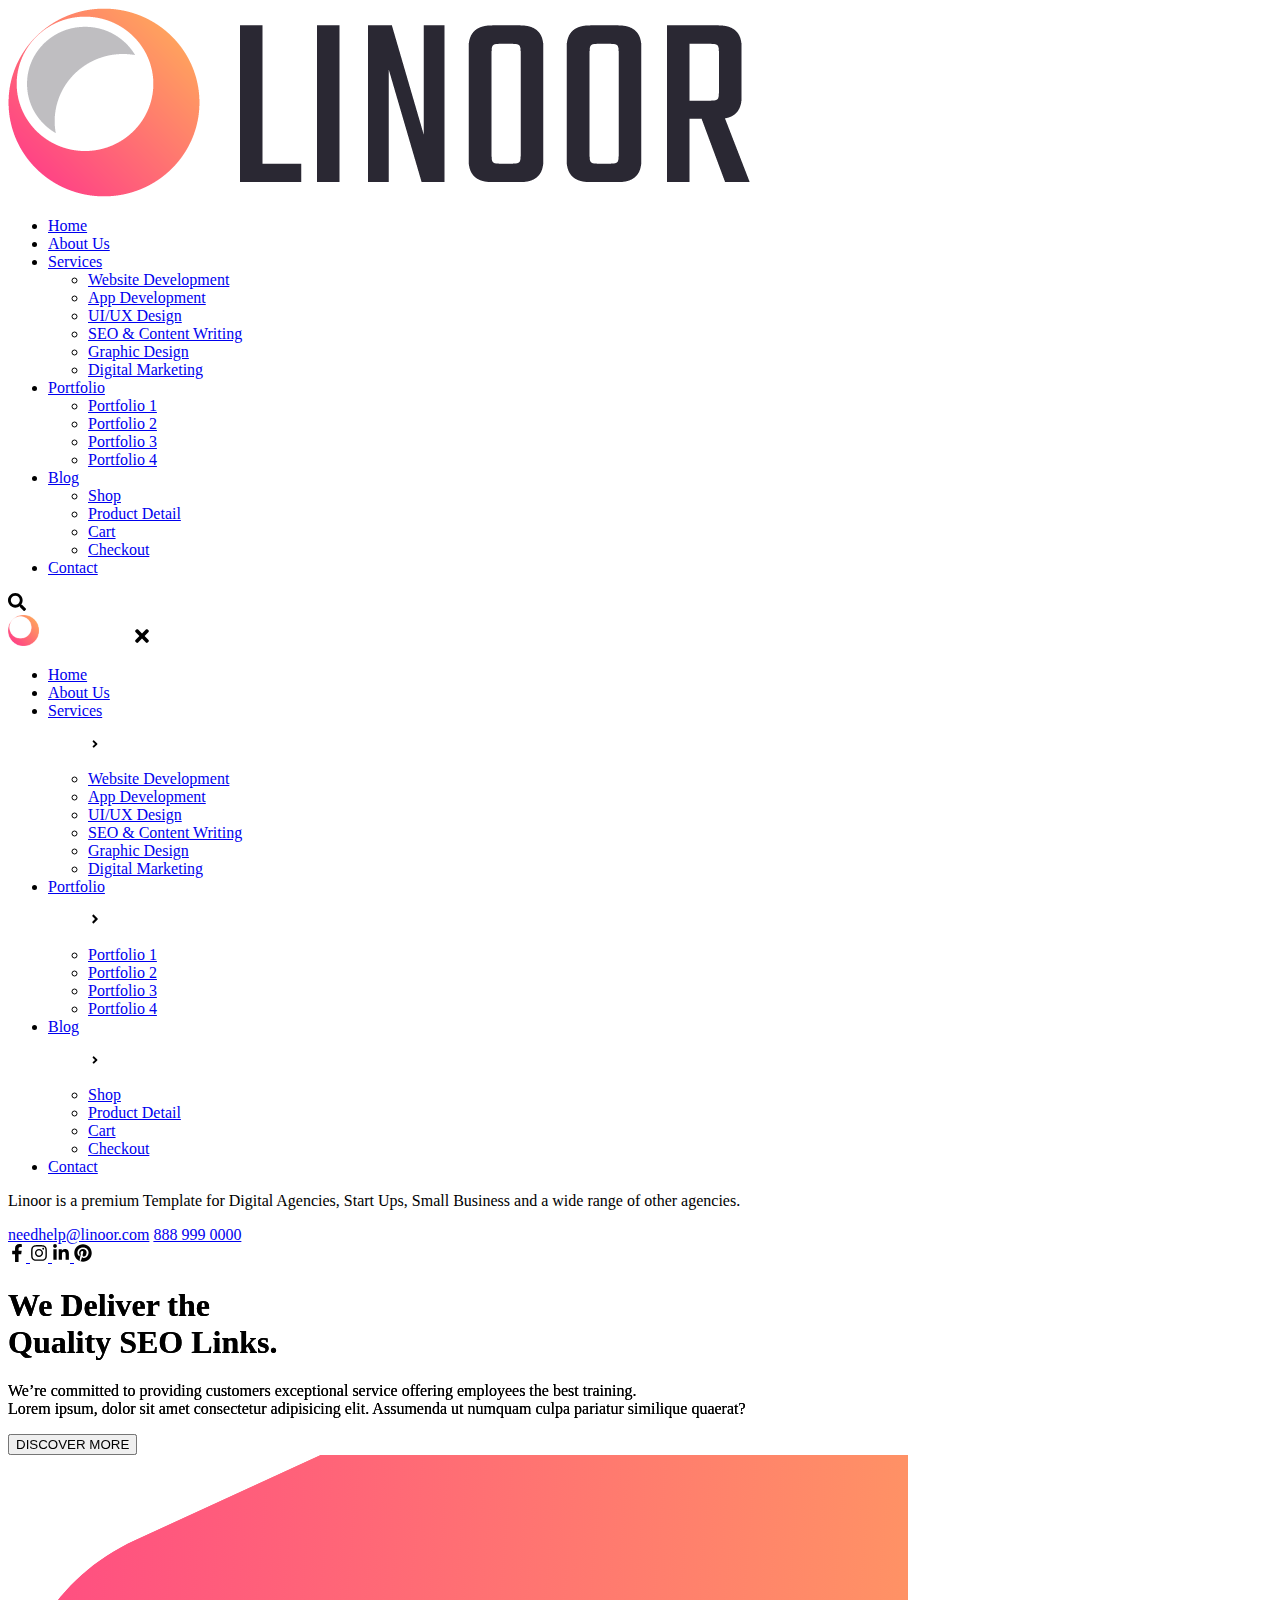
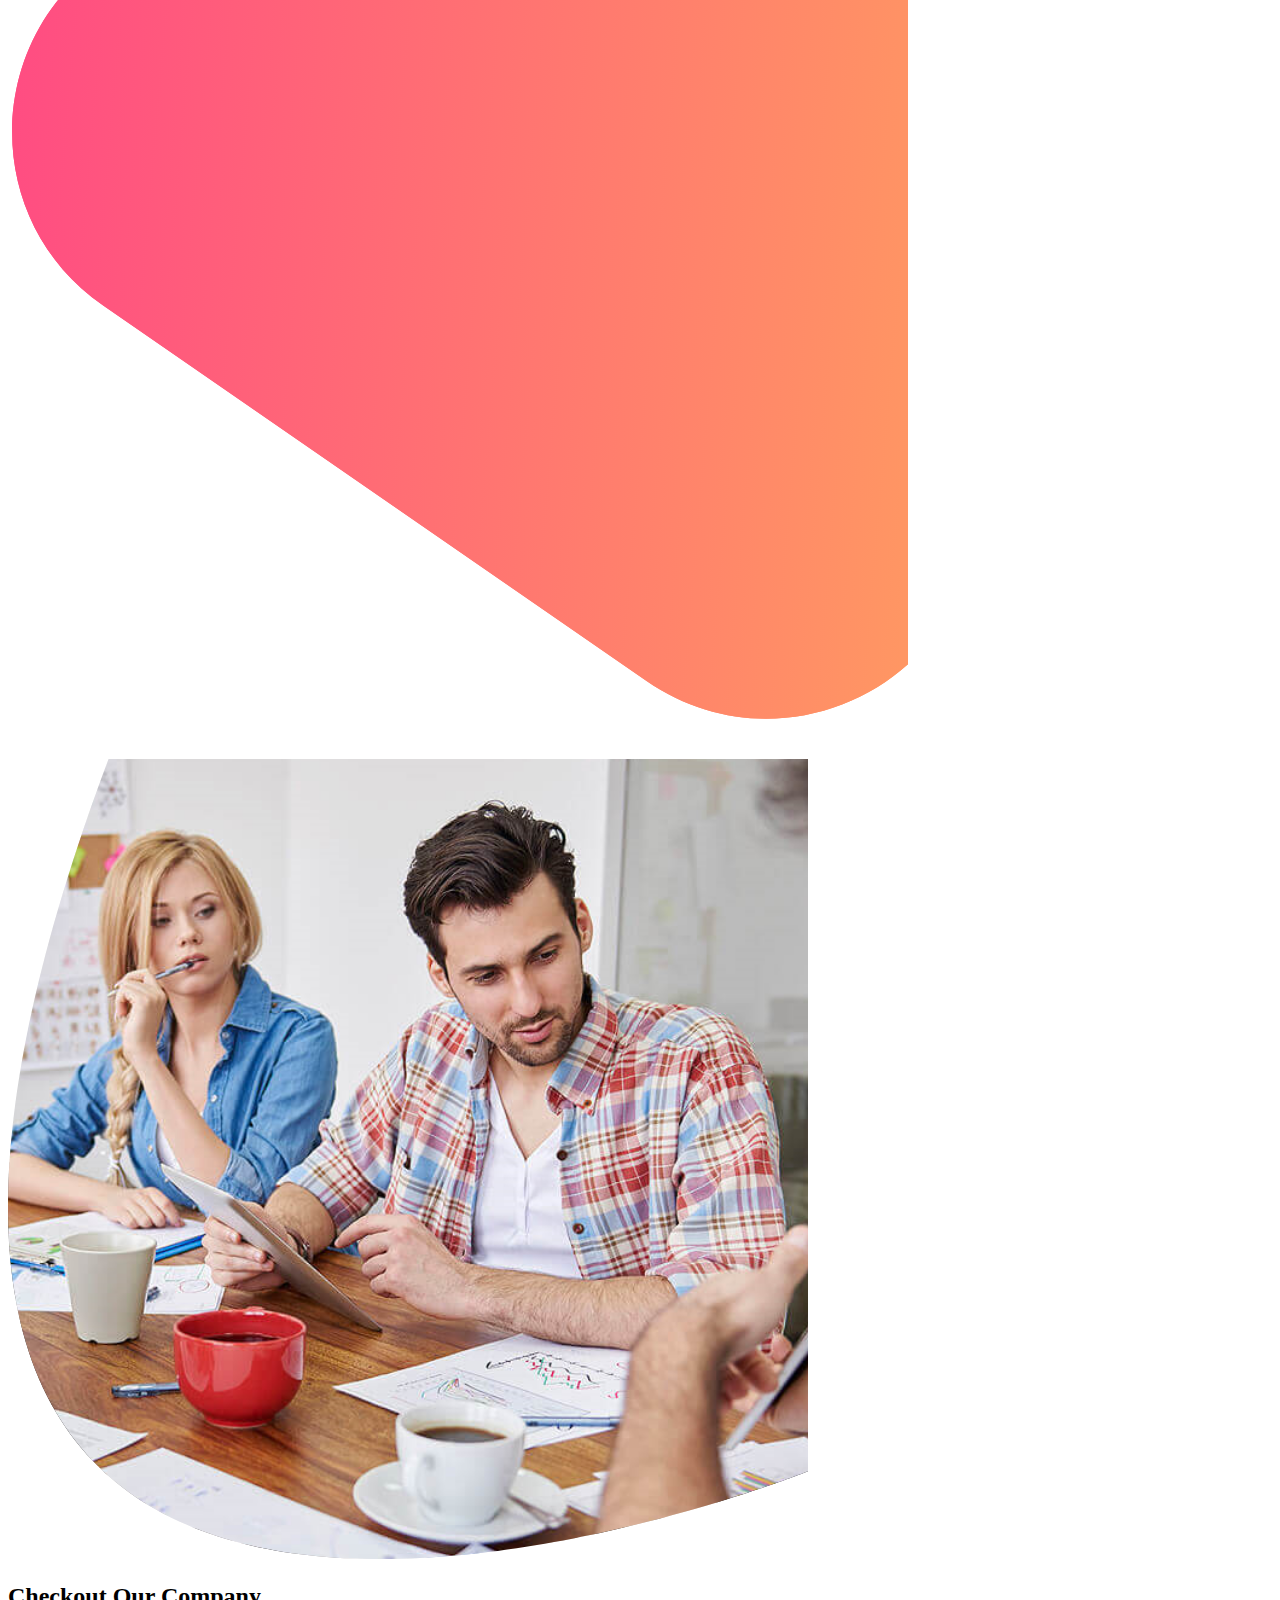
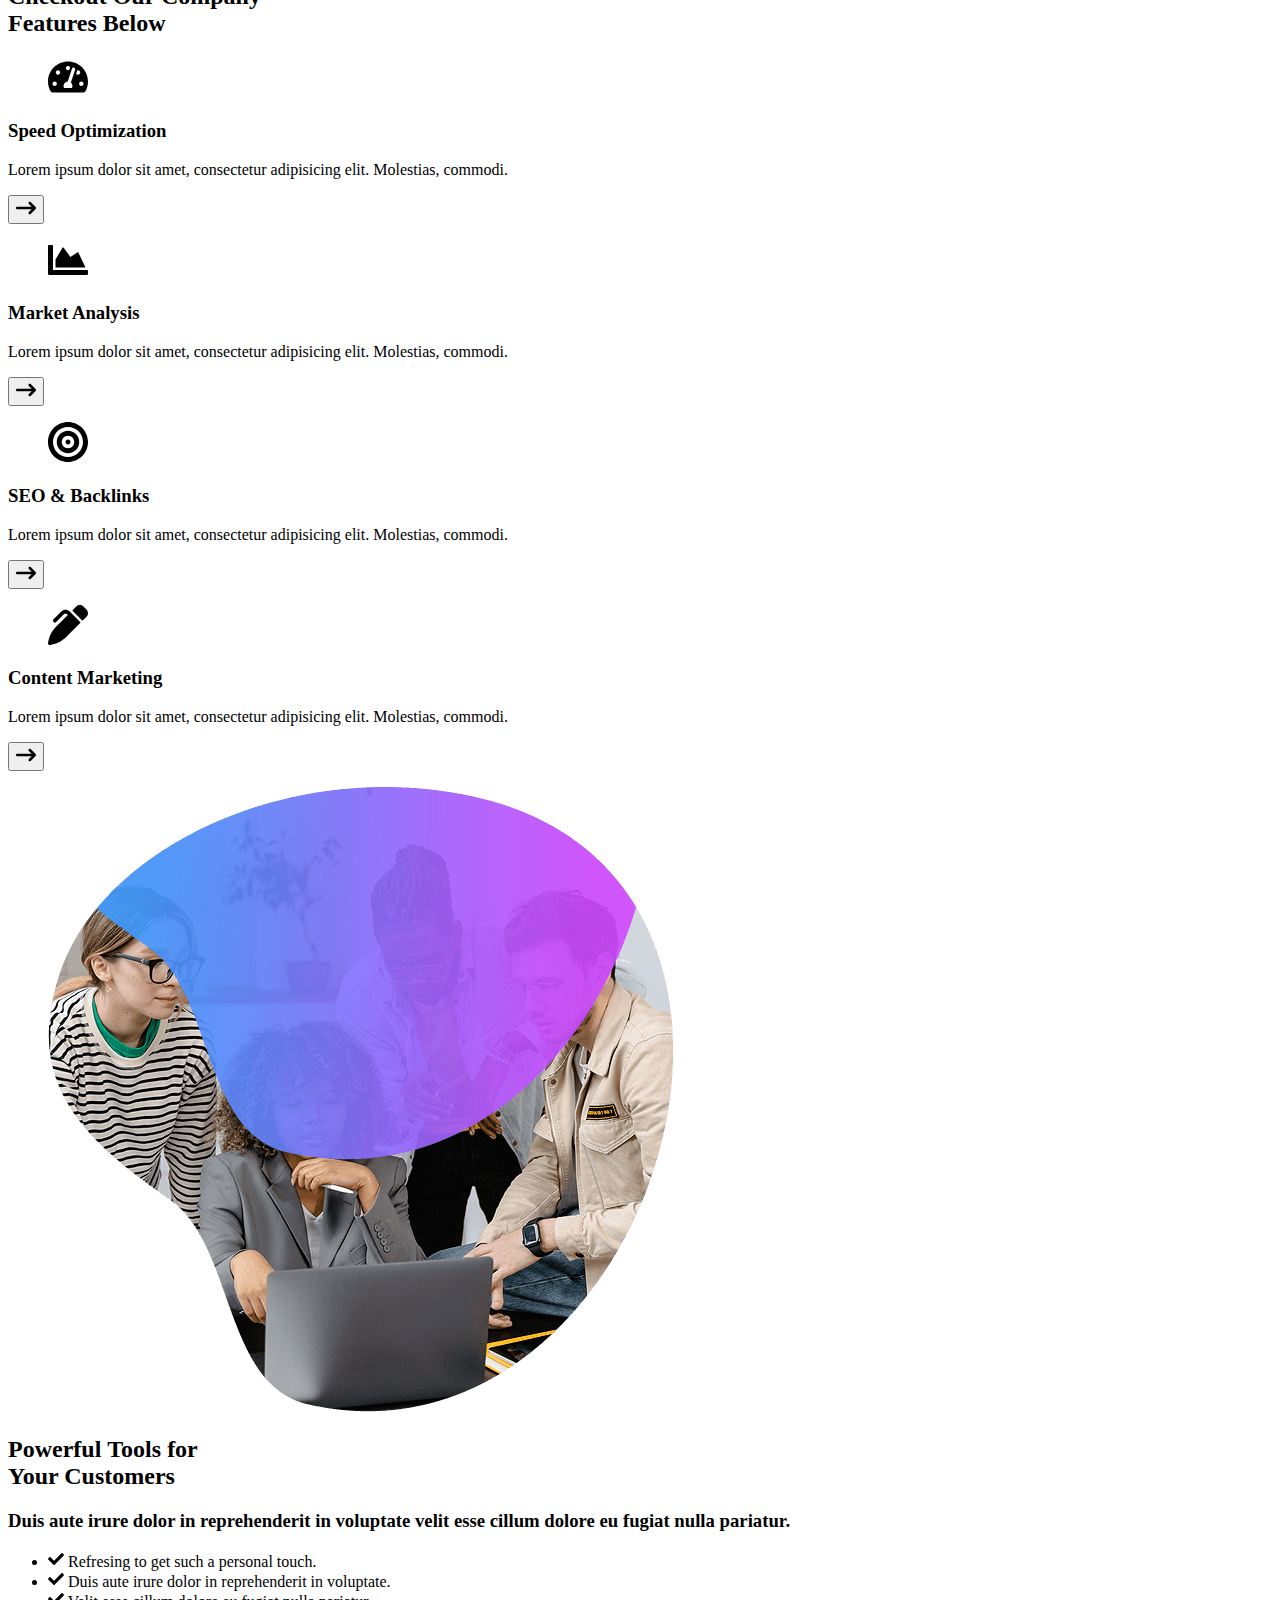
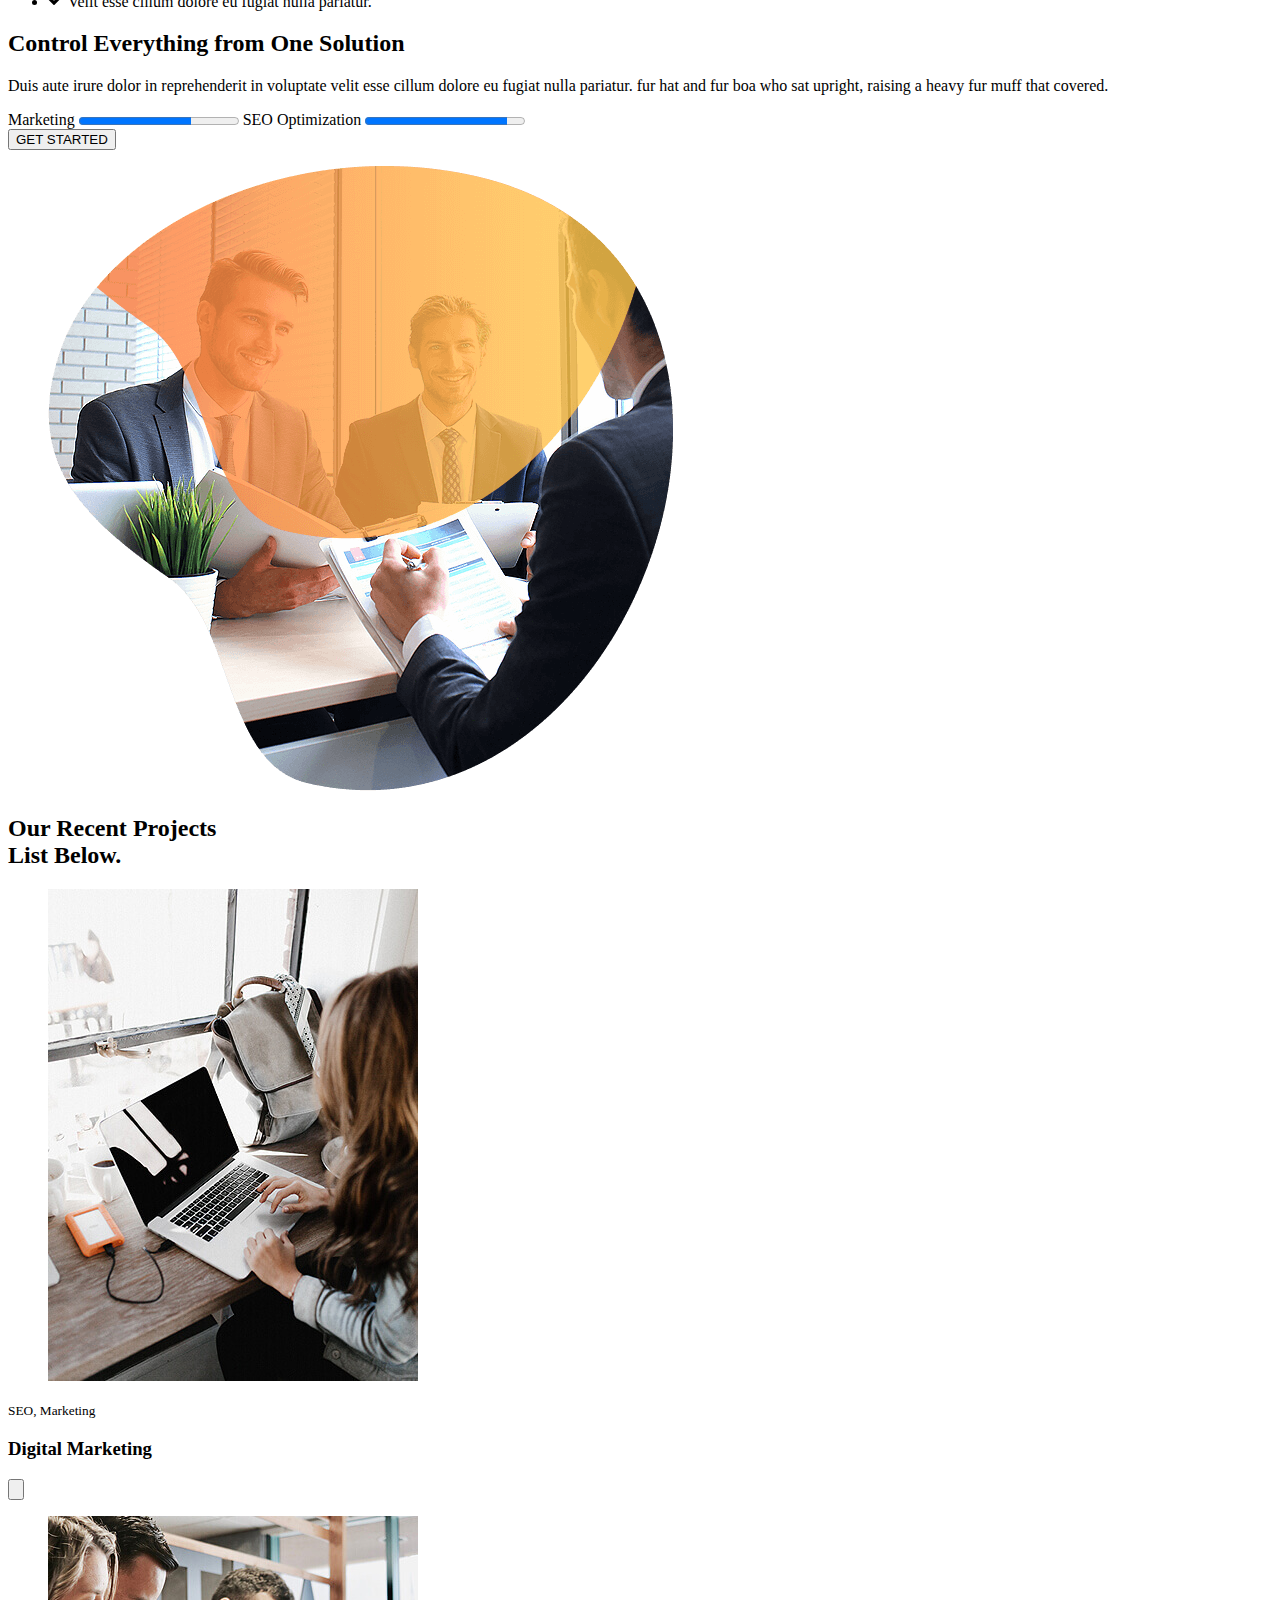
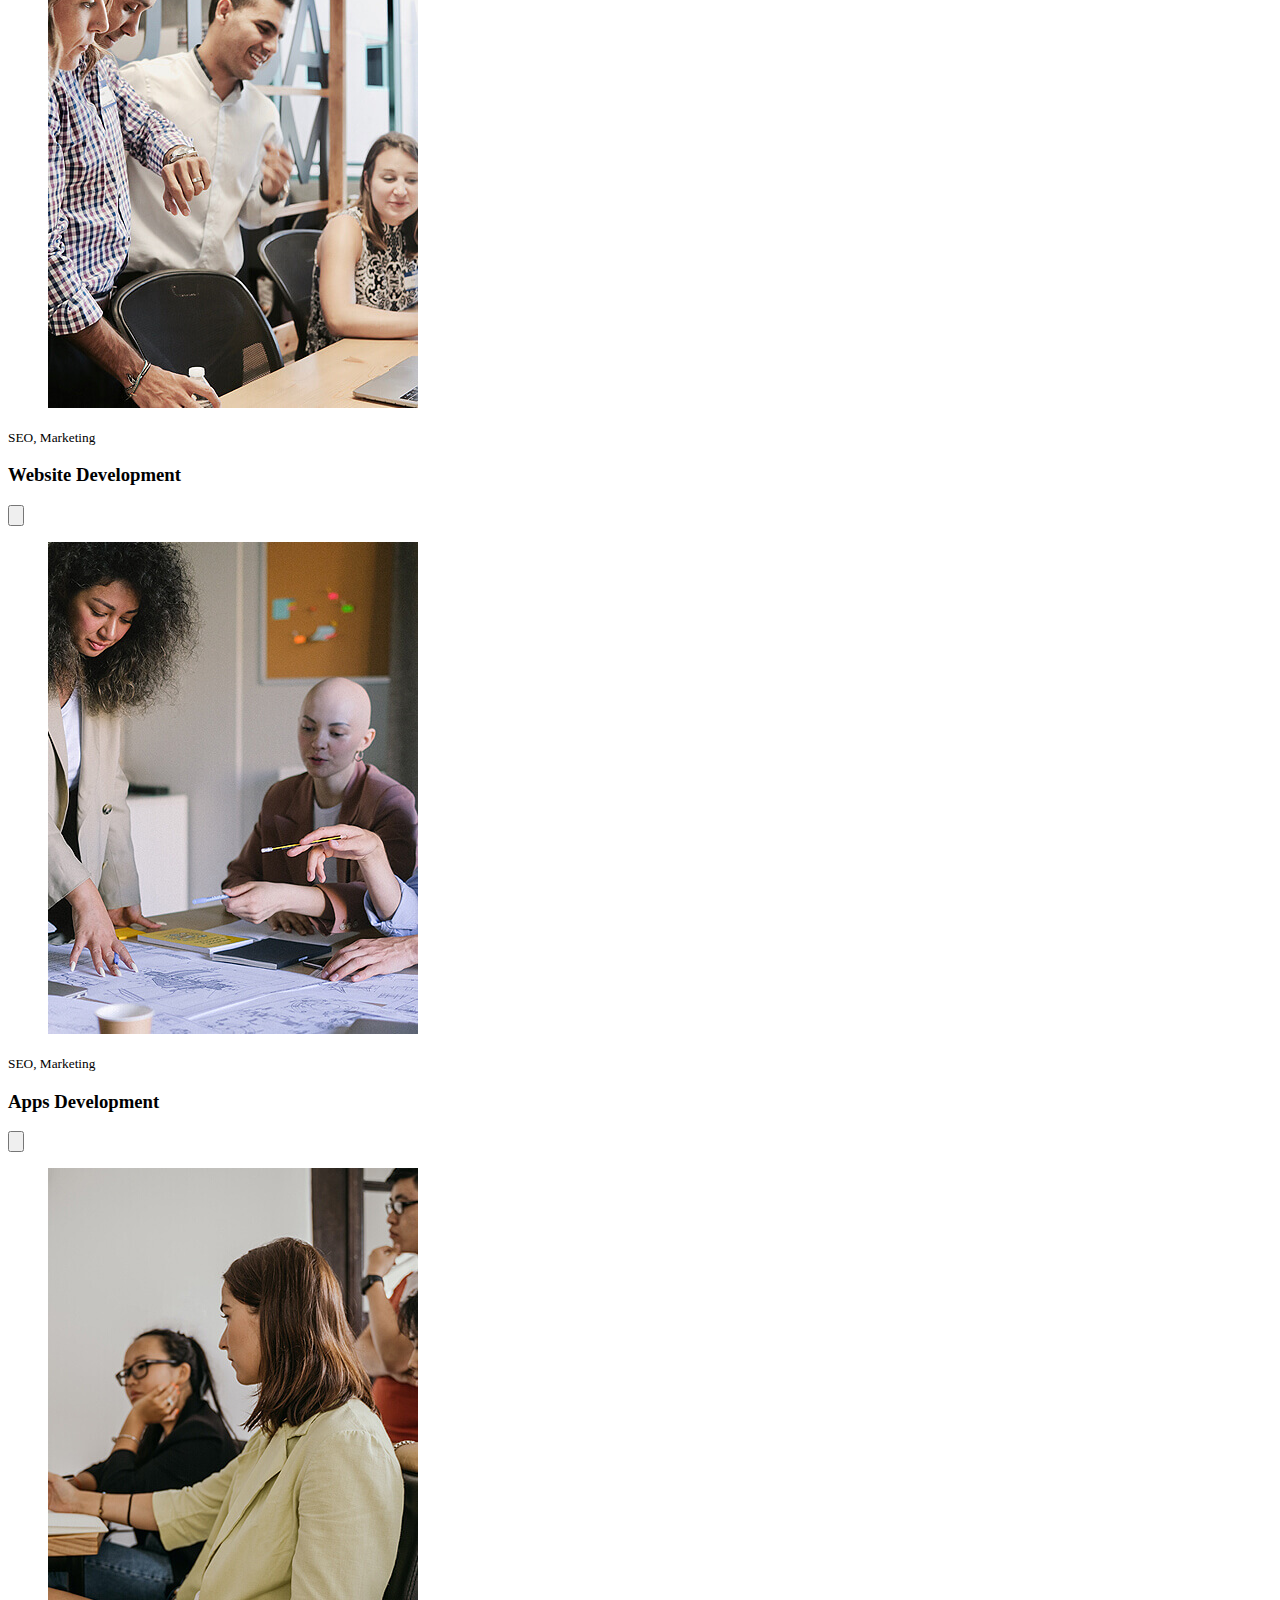
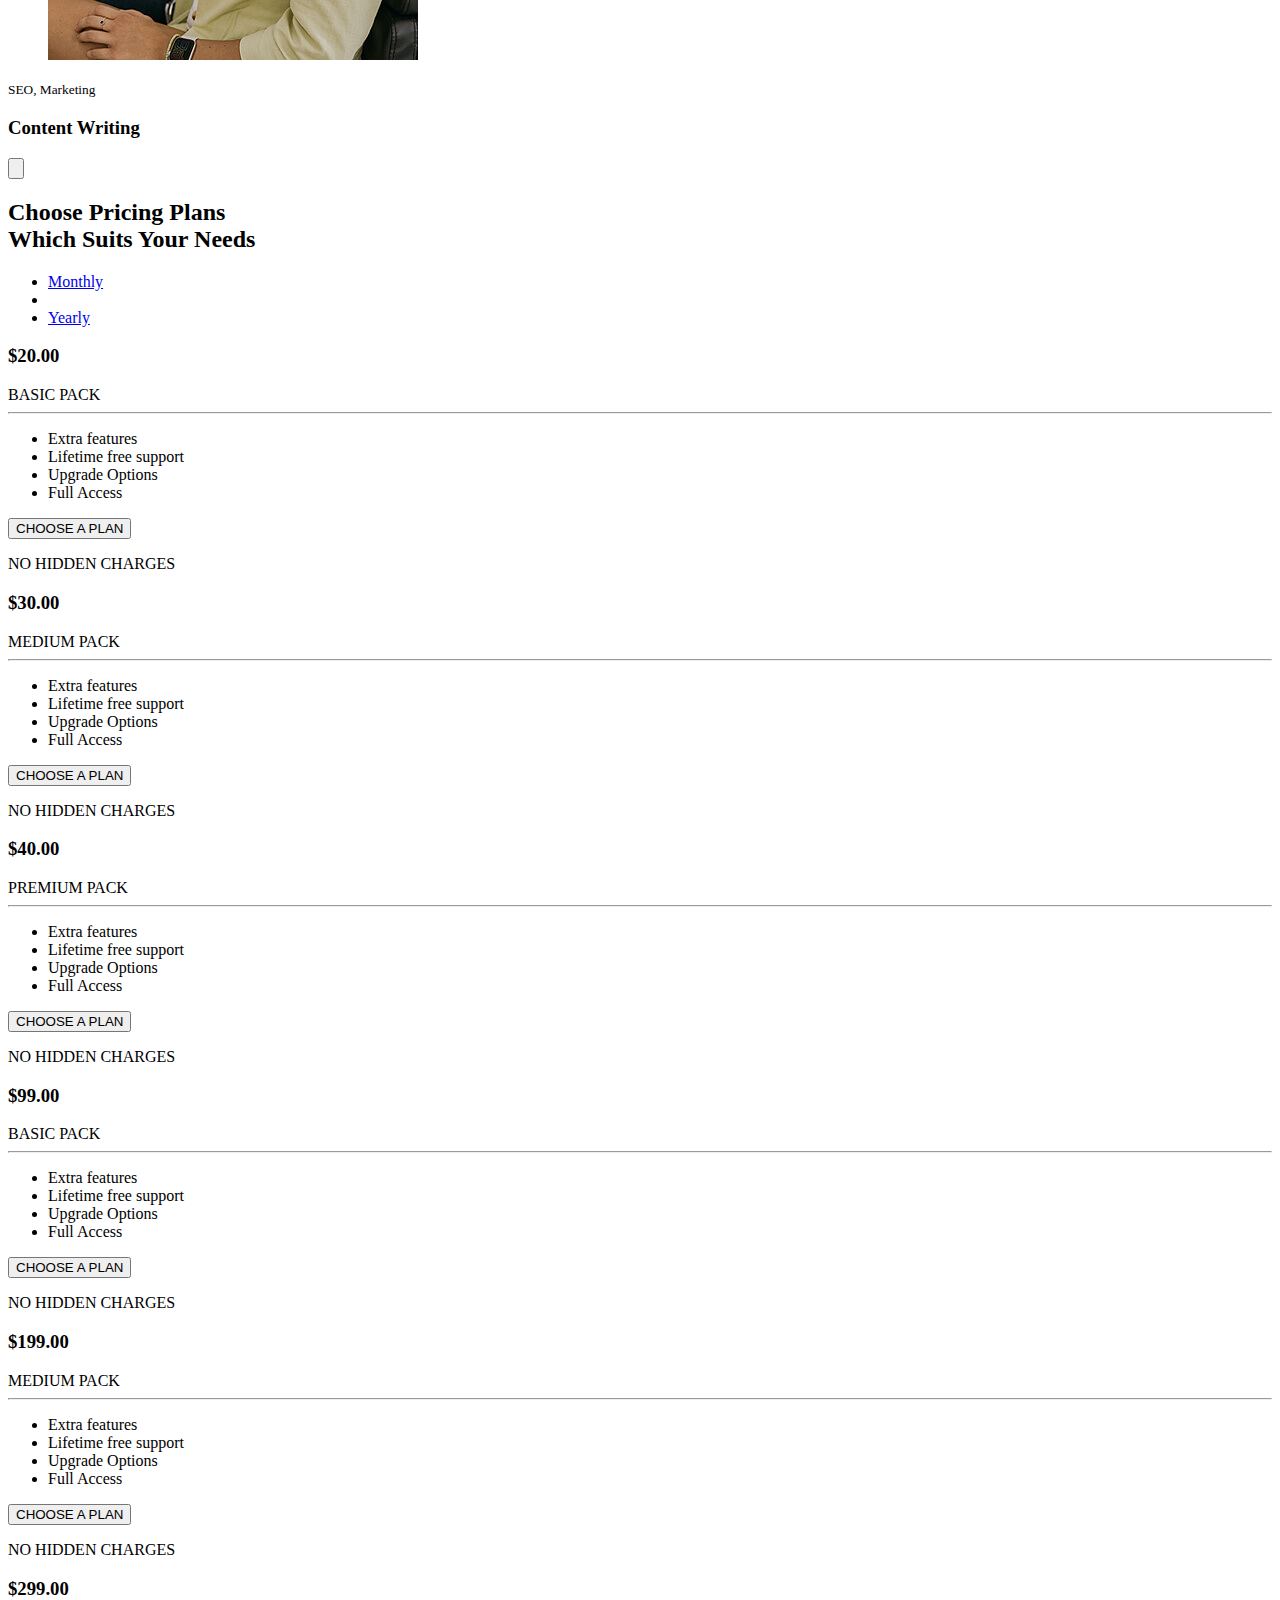
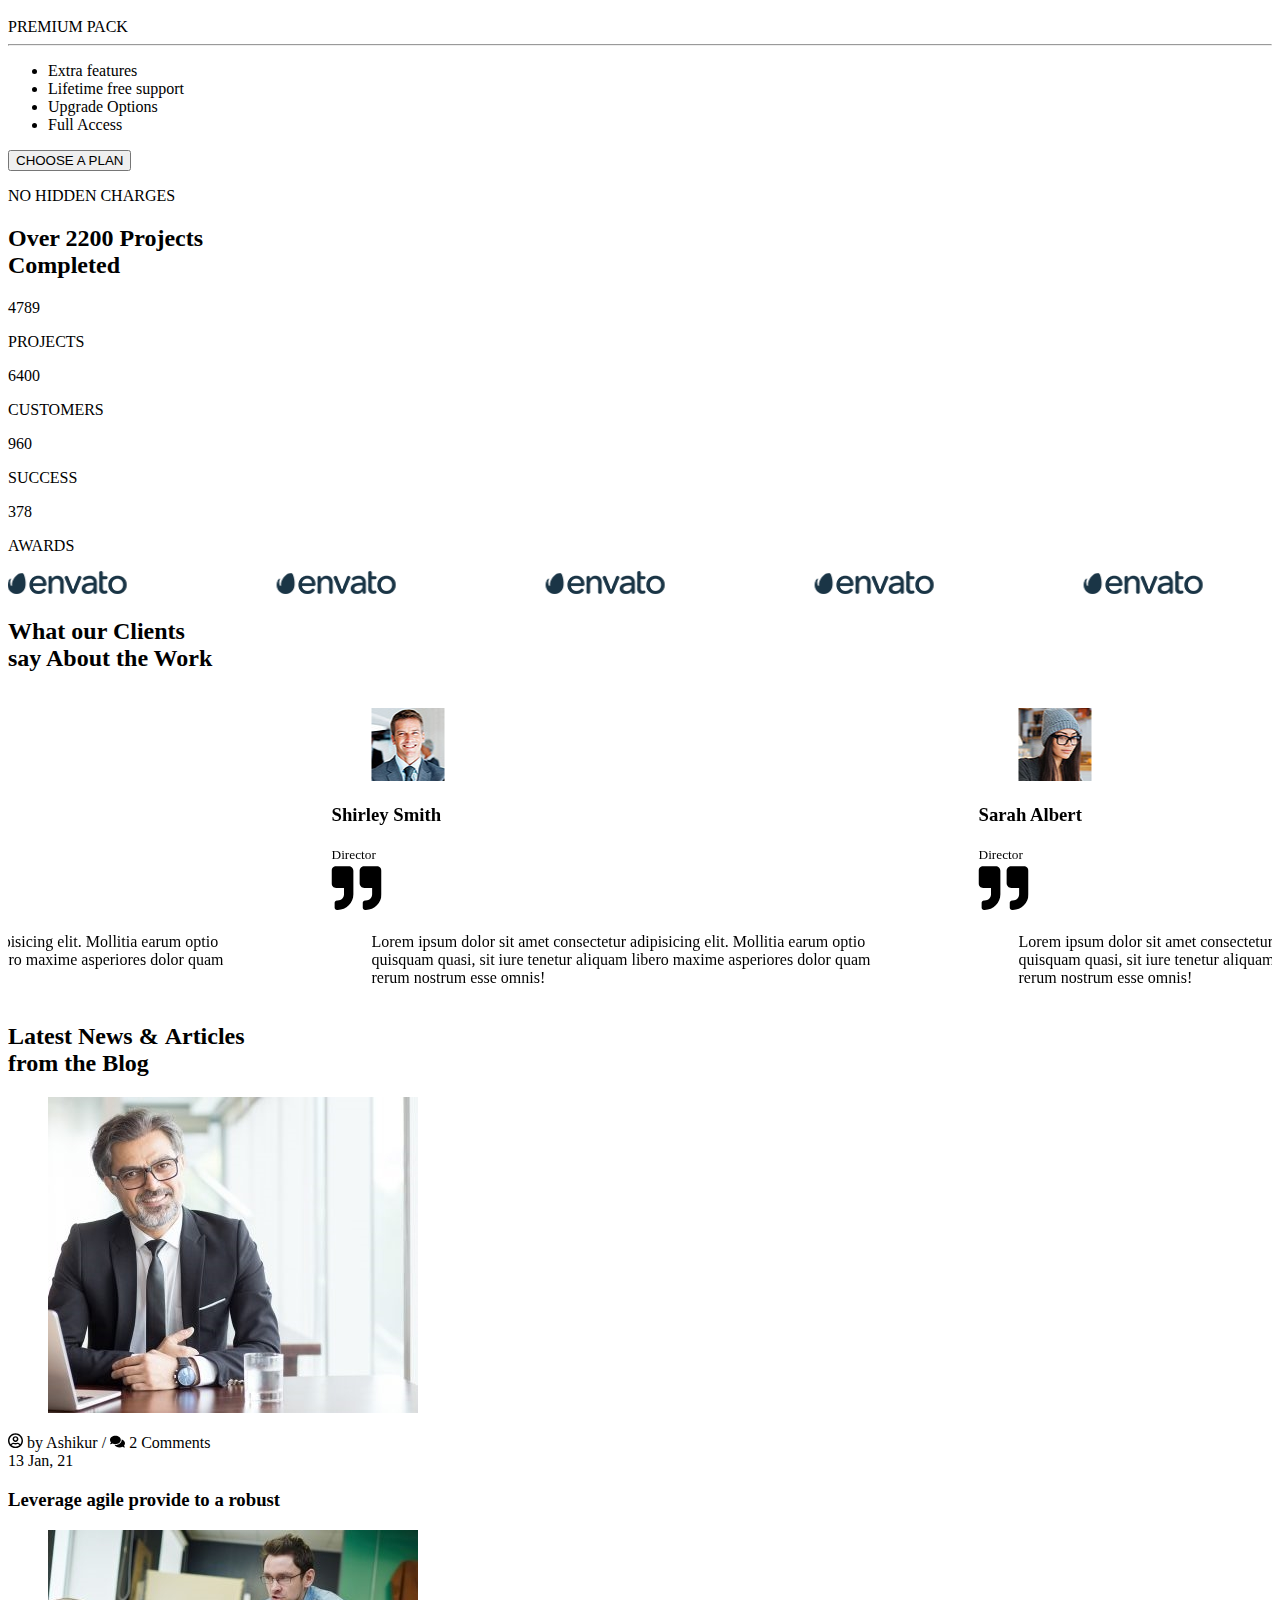
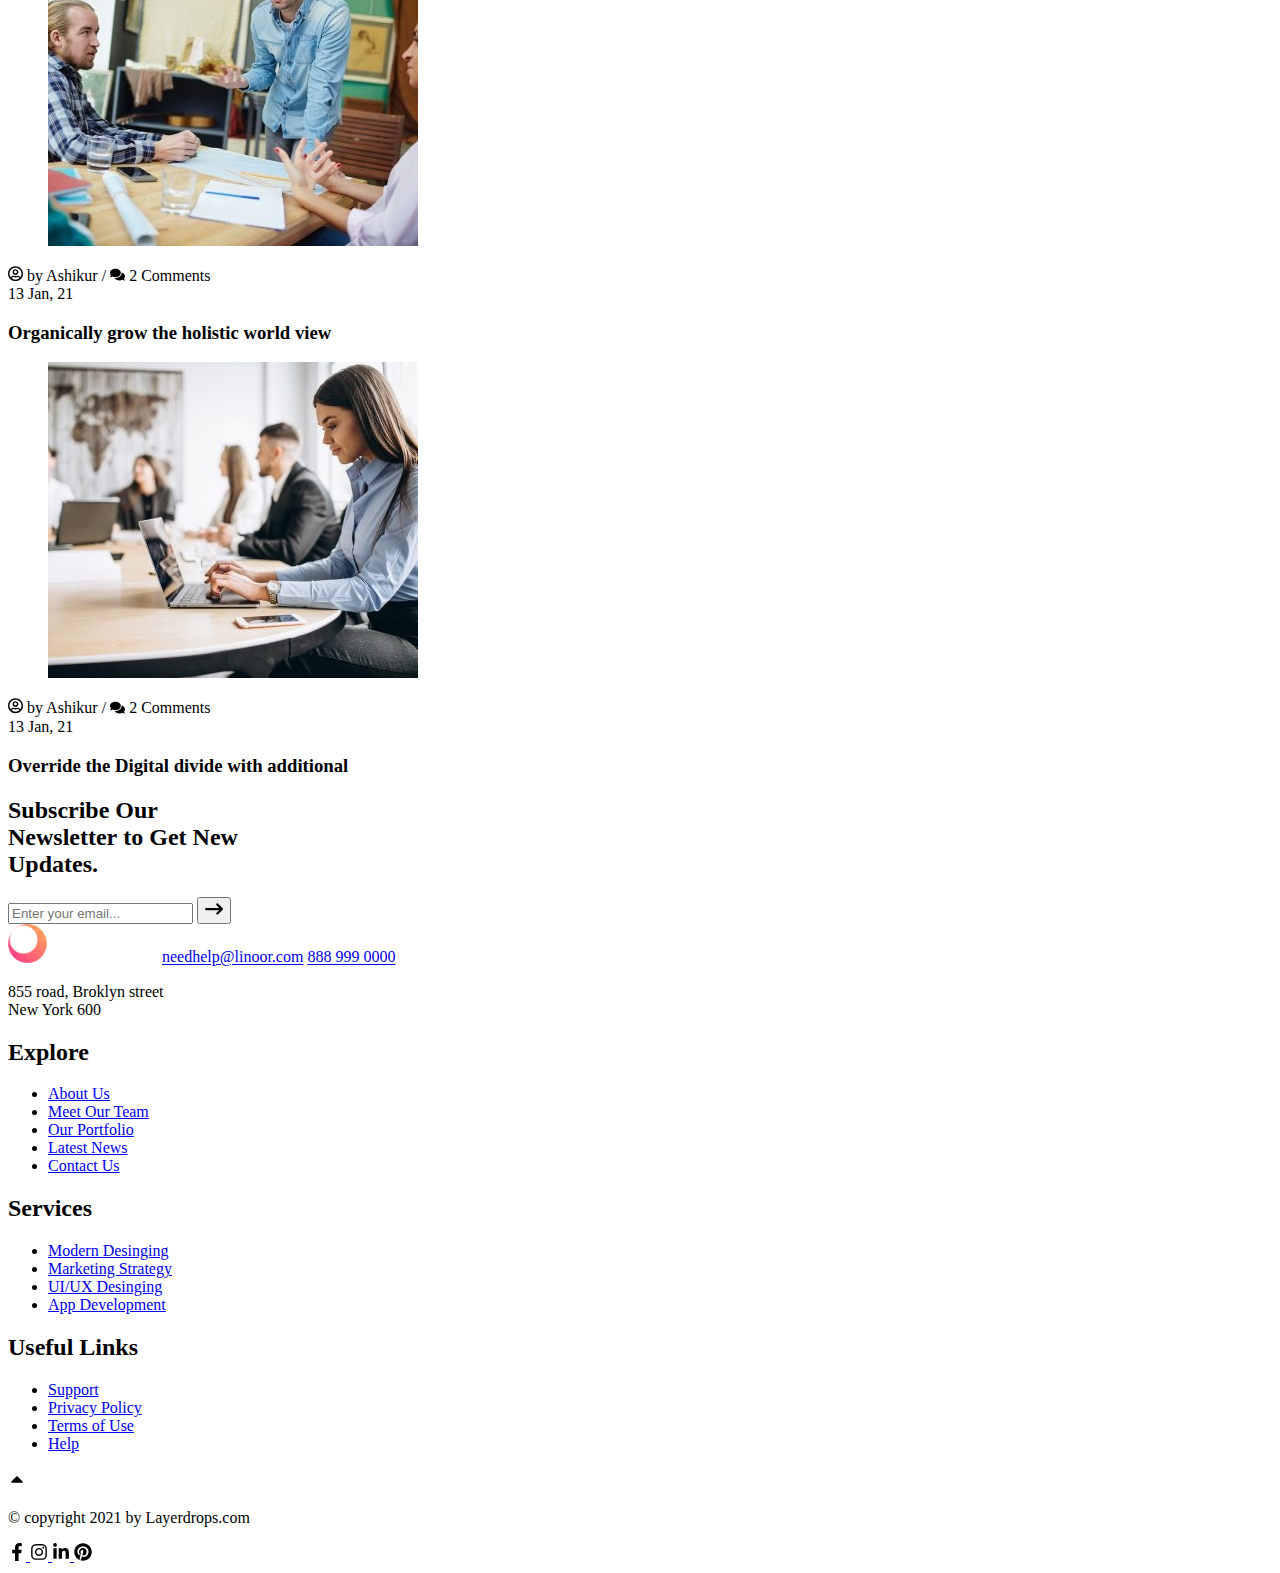
==== index.html @ 3e6dbf3d "Initial Commit" ====
<!DOCTYPE html>
<html lang="en">

<head>
    <meta charset="UTF-8">
    <meta http-equiv="X-UA-Compatible" content="IE=edge">
    <meta name="viewport" content="width=device-width, initial-scale=1.0">

    <link rel="shortcut icon" href="images/favicon.png" type="image/x-icon">
    <link rel="preconnect" href="https://fonts.googleapis.com">
    <link rel="preconnect" href="https://fonts.gstatic.com" crossorigin>
    <link href="https://fonts.googleapis.com/css2?family=Rubik:wght@300;400;600;800&family=Teko:wght@300&display=swap"
        rel="stylesheet">

    <link rel="stylesheet" href="sass/swiper-bundle.min.css">
    <link rel="stylesheet" href="css/main.min.css">

    <script defer src="js/swiper-bundle.min.js"></script>
    <script defer src="js/main.js"></script>

    <title>Linoor</title>
</head>

<body>

    <header>
        <div class="container-fluid">
            <div class="header-wrapper">

                <div class="navigation">
                    <a href="index.html" class="nav-brand">
                        <img src="images/logo-dark.png" alt="Linoor Logo">
                    </a>

                    <nav aria-labelledby="Primary Navigation">
                        <ul class="nav-list">
                            <li class="nav-item"><a href="#" class="nav-link">Home</a></li>
                            <li class="nav-item"><a href="#" class="nav-link">About Us</a></li>
                            <li class="nav-item">
                                <a href="#" class="nav-link">Services</a>
                                <ul class="dropdown-menu">
                                    <li class="dropdown-item"><a href="#" class="dropdown-link">Website Development</a>
                                    </li>
                                    <li class="dropdown-item"><a href="#" class="dropdown-link">App Development</a></li>
                                    <li class="dropdown-item"><a href="#" class="dropdown-link">UI/UX Design</a></li>
                                    <li class="dropdown-item"><a href="#" class="dropdown-link">SEO & Content
                                            Writing</a>
                                    </li>
                                    <li class="dropdown-item"><a href="#" class="dropdown-link">Graphic Design</a></li>
                                    <li class="dropdown-item"><a href="#" class="dropdown-link">Digital Marketing</a>
                                    </li>
                                </ul>
                            </li>
                            <li class="nav-item">
                                <a href="#" class="nav-link">Portfolio</a>
                                <ul class="dropdown-menu">
                                    <li class="dropdown-item"><a href="#" class="dropdown-link">Portfolio 1</a></li>
                                    <li class="dropdown-item"><a href="#" class="dropdown-link">Portfolio 2</a></li>
                                    <li class="dropdown-item"><a href="#" class="dropdown-link">Portfolio 3</a></li>
                                    <li class="dropdown-item"><a href="#" class="dropdown-link">Portfolio 4</a></li>
                                </ul>
                            </li>
                            <li class="nav-item">
                                <a href="#" class="nav-link">Blog</a>
                                <ul class="dropdown-menu">
                                    <li class="dropdown-item"><a href="#" class="dropdown-link">Shop</a></li>
                                    <li class="dropdown-item"><a href="#" class="dropdown-link">Product Detail</a></li>
                                    <li class="dropdown-item"><a href="#" class="dropdown-link">Cart</a></li>
                                    <li class="dropdown-item"><a href="#" class="dropdown-link">Checkout</a></li>
                                </ul>
                            </li>
                            <li class="nav-item"><a href="#" class="nav-link">Contact</a></li>
                        </ul>
                    </nav>
                </div>

                <div class="menu">

                    <a href="#" class="search">
                        <svg xmlns="http://www.w3.org/2000/svg" width="18" height="18" viewBox="0 0 512 512">
                            <path
                                d="M505 442.7L405.3 343c-4.5-4.5-10.6-7-17-7H372c27.6-35.3 44-79.7 44-128C416 93.1 322.9 0 208 0S0 93.1 0 208s93.1 208 208 208c48.3 0 92.7-16.4 128-44v16.3c0 6.4 2.5 12.5 7 17l99.7 99.7c9.4 9.4 24.6 9.4 33.9 0l28.3-28.3c9.4-9.4 9.4-24.6.1-34zM208 336c-70.7 0-128-57.2-128-128 0-70.7 57.2-128 128-128 70.7 0 128 57.2 128 128 0 70.7-57.2 128-128 128z" />
                        </svg>
                    </a>

                    <div class="hamburger-menu">
                        <div class="line"></div>
                        <div class="line"></div>
                        <div class="line"></div>
                    </div>
                </div>

                <div class="sidebar-overlay"></div>

                <div class="sidebar">
                    <div class="sidebar-wrapper">

                        <div class="d-flex">
                            <a href="index.html" class="nav-brand"><img src="images/logo-light.png" width="120"
                                    alt="Linoor logo light"></a>
                            <a href="#" class="btn-close">
                                <svg xmlns="http://www.w3.org/2000/svg" width="20" height="20" viewBox="0 0 352 512">
                                    <path
                                        d="M242.72 256l100.07-100.07c12.28-12.28 12.28-32.19 0-44.48l-22.24-22.24c-12.28-12.28-32.19-12.28-44.48 0L176 189.28 75.93 89.21c-12.28-12.28-32.19-12.28-44.48 0L9.21 111.45c-12.28 12.28-12.28 32.19 0 44.48L109.28 256 9.21 356.07c-12.28 12.28-12.28 32.19 0 44.48l22.24 22.24c12.28 12.28 32.2 12.28 44.48 0L176 322.72l100.07 100.07c12.28 12.28 32.2 12.28 44.48 0l22.24-22.24c12.28-12.28 12.28-32.19 0-44.48L242.72 256z" />
                                </svg>
                            </a>
                        </div>

                        <nav aria-labelledby="Secondary Navigation">

                            <ul class="nav-list">
                                <li class="sidebar-item"><a href="#" class="sidebar-link">Home</a></li>
                                <li class="sidebar-item"><a href="#" class="sidebar-link">About Us</a></li>
                                <li class="sidebar-item">
                                    <a href="#" class="sidebar-link">Services
                                        <figure>
                                            <svg xmlns="http://www.w3.org/2000/svg" width="14" height="12"
                                                viewBox="0 0 256 512">
                                                <path
                                                    d="M224.3 273l-136 136c-9.4 9.4-24.6 9.4-33.9 0l-22.6-22.6c-9.4-9.4-9.4-24.6 0-33.9l96.4-96.4-96.4-96.4c-9.4-9.4-9.4-24.6 0-33.9L54.3 103c9.4-9.4 24.6-9.4 33.9 0l136 136c9.5 9.4 9.5 24.6.1 34z" />
                                            </svg>
                                        </figure>
                                    </a>
                                    <ul class="dropdown-menu">
                                        <li class="dropdown-item"><a href="#" class="dropdown-link">Website
                                                Development</a></li>
                                        <li class="dropdown-item"><a href="#" class="dropdown-link">App Development</a>
                                        </li>
                                        <li class="dropdown-item"><a href="#" class="dropdown-link">UI/UX Design</a>
                                        </li>
                                        <li class="dropdown-item"><a href="#" class="dropdown-link">SEO & Content
                                                Writing</a></li>
                                        <li class="dropdown-item"><a href="#" class="dropdown-link">Graphic Design</a>
                                        </li>
                                        <li class="dropdown-item"><a href="#" class="dropdown-link">Digital
                                                Marketing</a></li>
                                    </ul>
                                </li>
                                <li class="sidebar-item">
                                    <a href="#" class="sidebar-link">Portfolio
                                        <figure>
                                            <svg xmlns="http://www.w3.org/2000/svg" width="14" height="14"
                                                viewBox="0 0 256 512">
                                                <path
                                                    d="M224.3 273l-136 136c-9.4 9.4-24.6 9.4-33.9 0l-22.6-22.6c-9.4-9.4-9.4-24.6 0-33.9l96.4-96.4-96.4-96.4c-9.4-9.4-9.4-24.6 0-33.9L54.3 103c9.4-9.4 24.6-9.4 33.9 0l136 136c9.5 9.4 9.5 24.6.1 34z" />
                                            </svg>
                                        </figure>
                                    </a>
                                    <ul class="dropdown-menu">
                                        <li class="dropdown-item"><a href="#" class="dropdown-link">Portfolio 1</a></li>
                                        <li class="dropdown-item"><a href="#" class="dropdown-link">Portfolio 2</a></li>
                                        <li class="dropdown-item"><a href="#" class="dropdown-link">Portfolio 3</a></li>
                                        <li class="dropdown-item"><a href="#" class="dropdown-link">Portfolio 4</a></li>
                                    </ul>
                                </li>
                                <li class="sidebar-item">
                                    <a href="#" class="sidebar-link">Blog
                                        <figure>
                                            <svg xmlns="http://www.w3.org/2000/svg" width="14" height="12"
                                                viewBox="0 0 256 512">
                                                <path
                                                    d="M224.3 273l-136 136c-9.4 9.4-24.6 9.4-33.9 0l-22.6-22.6c-9.4-9.4-9.4-24.6 0-33.9l96.4-96.4-96.4-96.4c-9.4-9.4-9.4-24.6 0-33.9L54.3 103c9.4-9.4 24.6-9.4 33.9 0l136 136c9.5 9.4 9.5 24.6.1 34z" />
                                            </svg>
                                        </figure>
                                    </a>
                                    <ul class="dropdown-menu">
                                        <li class="dropdown-item"><a href="#" class="dropdown-link">Shop</a></li>
                                        <li class="dropdown-item"><a href="#" class="dropdown-link">Product Detail</a>
                                        </li>
                                        <li class="dropdown-item"><a href="#" class="dropdown-link">Cart</a></li>
                                        <li class="dropdown-item"><a href="#" class="dropdown-link">Checkout</a></li>
                                    </ul>
                                </li>
                                <li class="sidebar-item"><a href="#" class="sidebar-link">Contact</a></li>
                            </ul>
                        </nav>

                        <div class="sidebar-info">
                            <p>Linoor is a premium Template for Digital Agencies, Start Ups, Small Business and a wide
                                range
                                of other agencies.</p>
                            <a href="#" class="contact-link">needhelp@linoor.com</a>
                            <a href="#" class="contact-link">888 999 0000</a>
                        </div>

                        <div class="social-icons">
                            <a href="#" class="social-links">
                                <svg xmlns="http://www.w3.org/2000/svg" width="18" height="18" viewBox="0 0 320 512">
                                    <path
                                        d="M279.14 288l14.22-92.66h-88.91v-60.13c0-25.35 12.42-50.06 52.24-50.06h40.42V6.26S260.43 0 225.36 0c-73.22 0-121.08 44.38-121.08 124.72v70.62H22.89V288h81.39v224h100.17V288z" />
                                </svg>
                            </a>
                            <a href="#" class="social-links">
                                <svg xmlns="http://www.w3.org/2000/svg" width="18" height="18" viewBox="0 0 448 512">
                                    <path
                                        d="M224.1 141c-63.6 0-114.9 51.3-114.9 114.9s51.3 114.9 114.9 114.9S339 319.5 339 255.9 287.7 141 224.1 141zm0 189.6c-41.1 0-74.7-33.5-74.7-74.7s33.5-74.7 74.7-74.7 74.7 33.5 74.7 74.7-33.6 74.7-74.7 74.7zm146.4-194.3c0 14.9-12 26.8-26.8 26.8-14.9 0-26.8-12-26.8-26.8s12-26.8 26.8-26.8 26.8 12 26.8 26.8zm76.1 27.2c-1.7-35.9-9.9-67.7-36.2-93.9-26.2-26.2-58-34.4-93.9-36.2-37-2.1-147.9-2.1-184.9 0-35.8 1.7-67.6 9.9-93.9 36.1s-34.4 58-36.2 93.9c-2.1 37-2.1 147.9 0 184.9 1.7 35.9 9.9 67.7 36.2 93.9s58 34.4 93.9 36.2c37 2.1 147.9 2.1 184.9 0 35.9-1.7 67.7-9.9 93.9-36.2 26.2-26.2 34.4-58 36.2-93.9 2.1-37 2.1-147.8 0-184.8zM398.8 388c-7.8 19.6-22.9 34.7-42.6 42.6-29.5 11.7-99.5 9-132.1 9s-102.7 2.6-132.1-9c-19.6-7.8-34.7-22.9-42.6-42.6-11.7-29.5-9-99.5-9-132.1s-2.6-102.7 9-132.1c7.8-19.6 22.9-34.7 42.6-42.6 29.5-11.7 99.5-9 132.1-9s102.7-2.6 132.1 9c19.6 7.8 34.7 22.9 42.6 42.6 11.7 29.5 9 99.5 9 132.1s2.7 102.7-9 132.1z" />
                                </svg>
                            </a>
                            <a href="#" class="social-links">
                                <svg xmlns="http://www.w3.org/2000/svg" width="18" height="18" viewBox="0 0 448 512">
                                    <path
                                        d="M100.28 448H7.4V148.9h92.88zM53.79 108.1C24.09 108.1 0 83.5 0 53.8a53.79 53.79 0 0 1 107.58 0c0 29.7-24.1 54.3-53.79 54.3zM447.9 448h-92.68V302.4c0-34.7-.7-79.2-48.29-79.2-48.29 0-55.69 37.7-55.69 76.7V448h-92.78V148.9h89.08v40.8h1.3c12.4-23.5 42.69-48.3 87.88-48.3 94 0 111.28 61.9 111.28 142.3V448z" />
                                </svg>
                            </a>
                            <a href="#" class="social-links">
                                <svg xmlns="http://www.w3.org/2000/svg" width="18" height="18" viewBox="0 0 496 512">
                                    <path
                                        d="M496 256c0 137-111 248-248 248-25.6 0-50.2-3.9-73.4-11.1 10.1-16.5 25.2-43.5 30.8-65 3-11.6 15.4-59 15.4-59 8.1 15.4 31.7 28.5 56.8 28.5 74.8 0 128.7-68.8 128.7-154.3 0-81.9-66.9-143.2-152.9-143.2-107 0-163.9 71.8-163.9 150.1 0 36.4 19.4 81.7 50.3 96.1 4.7 2.2 7.2 1.2 8.3-3.3.8-3.4 5-20.3 6.9-28.1.6-2.5.3-4.7-1.7-7.1-10.1-12.5-18.3-35.3-18.3-56.6 0-54.7 41.4-107.6 112-107.6 60.9 0 103.6 41.5 103.6 100.9 0 67.1-33.9 113.6-78 113.6-24.3 0-42.6-20.1-36.7-44.8 7-29.5 20.5-61.3 20.5-82.6 0-19-10.2-34.9-31.4-34.9-24.9 0-44.9 25.7-44.9 60.2 0 22 7.4 36.8 7.4 36.8s-24.5 103.8-29 123.2c-5 21.4-3 51.6-.9 71.2C65.4 450.9 0 361.1 0 256 0 119 111 8 248 8s248 111 248 248z" />
                                </svg>
                            </a>
                        </div>

                    </div>
                </div>
            </div>

        </div>
    </header>

    <main>

        <section id="banner" aria-labelledby="Slider">

            <div class="shapes">
                <div class="shape-1"></div>
                <div class="shape-2"></div>
                <div class="shape-3"></div>
                <div class="shape-4"></div>
            </div>

            <div class="swiper" id="swiper-banner">

                <div class="swiper-wrapper">
                    <div class="swiper-slide">
                        <div class="banner-content">
                            <h1>We Deliver the <br> <strong>Quality</strong> SEO Links.</h1>
                            <p>We’re committed to providing customers exceptional service offering employees the best
                                training. <br>

                                Lorem ipsum, dolor sit amet consectetur adipisicing elit. Assumenda ut numquam culpa
                                pariatur similique quaerat?
                            </p>
                            <button class="btn-gradient">DISCOVER MORE</button>
                        </div>
                        <picture>
                            <source media="(min-width: 768px) and (max-width: 1024px)"
                                srcset="images/slider-bg-768.png, images/slider-1-768.png">
                            <source media="(max-width: 767px)" srcset="images/slider-576-bg.png">
                            <img src="images/slider-bg.png" class="slider-bg" alt="slider-bg">
                            <img src="images/slider-1.png" class="slider-img" alt="slider-image">
                        </picture>
                    </div>
                    <div class="swiper-slide">
                        <div class="banner-content">
                            <h1>We Deliver the <br> <strong>Quality</strong> SEO Links.</h1>
                            <p>We’re committed to providing customers exceptional service offering employees the best
                                training.<br>

                                Lorem ipsum, dolor sit amet consectetur adipisicing elit. Assumenda ut numquam culpa
                                pariatur similique quaerat?
                            </p>
                            <button class="btn-gradient">DISCOVER MORE</button>
                        </div>
                        <picture>
                            <source media="(min-width: 768px) and (max-width: 1024px)"
                                srcset="images/slider-bg-768.png, images/slider-2-768.png">
                            <source media="(max-width: 767px)" srcset="images/slider-576-bg.png">
                            <img src="images/slider-bg.png" class="slider-bg" alt="slider bg">
                            <img src="images/slider-2.png" class="slider-img" alt="slider image">
                        </picture>
                    </div>
                </div>

            </div>
        </section>

        <section id="features" aria-labelledby="Features">
            <div class="container">

                <div class="heading text-center fade-in">
                    <h2>Checkout Our <strong>Company</strong> <br> Features Below</h2>
                </div>

                <div class="feature-list">

                    <div class="feature-item text-center slide-in">
                        <figure>
                            <svg xmlns="http://www.w3.org/2000/svg" width="40" height="40" viewBox="0 0 576 512">
                                <path
                                    d="M288 32C128.94 32 0 160.94 0 320c0 52.8 14.25 102.26 39.06 144.8 5.61 9.62 16.3 15.2 27.44 15.2h443c11.14 0 21.83-5.58 27.44-15.2C561.75 422.26 576 372.8 576 320c0-159.06-128.94-288-288-288zm0 64c14.71 0 26.58 10.13 30.32 23.65-1.11 2.26-2.64 4.23-3.45 6.67l-9.22 27.67c-5.13 3.49-10.97 6.01-17.64 6.01-17.67 0-32-14.33-32-32S270.33 96 288 96zM96 384c-17.67 0-32-14.33-32-32s14.33-32 32-32 32 14.33 32 32-14.33 32-32 32zm48-160c-17.67 0-32-14.33-32-32s14.33-32 32-32 32 14.33 32 32-14.33 32-32 32zm246.77-72.41l-61.33 184C343.13 347.33 352 364.54 352 384c0 11.72-3.38 22.55-8.88 32H232.88c-5.5-9.45-8.88-20.28-8.88-32 0-33.94 26.5-61.43 59.9-63.59l61.34-184.01c4.17-12.56 17.73-19.45 30.36-15.17 12.57 4.19 19.35 17.79 15.17 30.36zm14.66 57.2l15.52-46.55c3.47-1.29 7.13-2.23 11.05-2.23 17.67 0 32 14.33 32 32s-14.33 32-32 32c-11.38-.01-20.89-6.28-26.57-15.22zM480 384c-17.67 0-32-14.33-32-32s14.33-32 32-32 32 14.33 32 32-14.33 32-32 32z" />
                            </svg>
                        </figure>
                        <h3>Speed Optimization</h3>
                        <p>Lorem ipsum dolor sit amet, consectetur adipisicing elit. Molestias, commodi.</p>
                        <button class="btn-arrow">
                            <svg xmlns="http://www.w3.org/2000/svg" width="20" height="20" viewBox="0 0 512 512">
                                <path
                                    d="M502.6 278.6l-128 128c-12.51 12.51-32.76 12.49-45.25 0c-12.5-12.5-12.5-32.75 0-45.25L402.8 288H32C14.31 288 0 273.7 0 255.1S14.31 224 32 224h370.8l-73.38-73.38c-12.5-12.5-12.5-32.75 0-45.25s32.75-12.5 45.25 0l128 128C515.1 245.9 515.1 266.1 502.6 278.6z" />
                            </svg>
                        </button>
                    </div>

                    <div class="feature-item text-center slide-in">
                        <figure>
                            <svg xmlns="http://www.w3.org/2000/svg" width="40" height="40" viewBox="0 0 512 512">
                                <path
                                    d="M500 384c6.6 0 12 5.4 12 12v40c0 6.6-5.4 12-12 12H12c-6.6 0-12-5.4-12-12V76c0-6.6 5.4-12 12-12h40c6.6 0 12 5.4 12 12v308h436zM372.7 159.5L288 216l-85.3-113.7c-5.1-6.8-15.5-6.3-19.9 1L96 248v104h384l-89.9-187.8c-3.2-6.5-11.4-8.7-17.4-4.7z" />
                            </svg>
                        </figure>
                        <h3>Market Analysis</h3>
                        <p>Lorem ipsum dolor sit amet, consectetur adipisicing elit. Molestias, commodi.</p>
                        <button class="btn-arrow">
                            <svg xmlns="http://www.w3.org/2000/svg" width="20" height="20" viewBox="0 0 512 512">
                                <path
                                    d="M502.6 278.6l-128 128c-12.51 12.51-32.76 12.49-45.25 0c-12.5-12.5-12.5-32.75 0-45.25L402.8 288H32C14.31 288 0 273.7 0 255.1S14.31 224 32 224h370.8l-73.38-73.38c-12.5-12.5-12.5-32.75 0-45.25s32.75-12.5 45.25 0l128 128C515.1 245.9 515.1 266.1 502.6 278.6z" />
                            </svg>
                        </button>
                    </div>

                    <div class="feature-item text-center slide-in">
                        <figure>
                            <svg xmlns="http://www.w3.org/2000/svg" width="40" height="40" viewBox="0 0 512 512">
                                <path
                                    d="M288 256C288 273.7 273.7 288 256 288C238.3 288 224 273.7 224 256C224 238.3 238.3 224 256 224C273.7 224 288 238.3 288 256zM112 256C112 176.5 176.5 112 256 112C335.5 112 400 176.5 400 256C400 335.5 335.5 400 256 400C176.5 400 112 335.5 112 256zM256 336C300.2 336 336 300.2 336 256C336 211.8 300.2 176 256 176C211.8 176 176 211.8 176 256C176 300.2 211.8 336 256 336zM512 256C512 397.4 397.4 512 256 512C114.6 512 0 397.4 0 256C0 114.6 114.6 0 256 0C397.4 0 512 114.6 512 256zM256 64C149.1 64 64 149.1 64 256C64 362 149.1 448 256 448C362 448 448 362 448 256C448 149.1 362 64 256 64z" />
                            </svg>
                        </figure>
                        <h3>SEO & Backlinks</h3>
                        <p>Lorem ipsum dolor sit amet, consectetur adipisicing elit. Molestias, commodi.</p>
                        <button class="btn-arrow">
                            <svg xmlns="http://www.w3.org/2000/svg" width="20" height="20" viewBox="0 0 512 512">
                                <path
                                    d="M502.6 278.6l-128 128c-12.51 12.51-32.76 12.49-45.25 0c-12.5-12.5-12.5-32.75 0-45.25L402.8 288H32C14.31 288 0 273.7 0 255.1S14.31 224 32 224h370.8l-73.38-73.38c-12.5-12.5-12.5-32.75 0-45.25s32.75-12.5 45.25 0l128 128C515.1 245.9 515.1 266.1 502.6 278.6z" />
                            </svg>
                        </button>
                    </div>

                    <div class="feature-item text-center slide-in">
                        <figure>
                            <svg xmlns="http://www.w3.org/2000/svg" width="40" height="40" viewBox="0 0 512 512">
                                <path
                                    d="M492.7 58.75C517.7 83.74 517.7 124.3 492.7 149.3L440.6 201.4L310.6 71.43L362.7 19.32C387.7-5.678 428.3-5.678 453.3 19.32L492.7 58.75zM240.1 114.9C231.6 105.5 216.4 105.5 207 114.9L104.1 216.1C95.6 226.3 80.4 226.3 71.03 216.1C61.66 207.6 61.66 192.4 71.03 183L173.1 80.97C201.2 52.85 246.8 52.85 274.9 80.97L417.9 224L229.5 412.5C181.5 460.5 120.3 493.2 53.7 506.5L28.71 511.5C20.84 513.1 12.7 510.6 7.03 504.1C1.356 499.3-1.107 491.2 .4662 483.3L5.465 458.3C18.78 391.7 51.52 330.5 99.54 282.5L254.1 128L240.1 114.9z" />
                            </svg>
                        </figure>
                        <h3>Content Marketing</h3>
                        <p>Lorem ipsum dolor sit amet, consectetur adipisicing elit. Molestias, commodi.</p>
                        <button class="btn-arrow">
                            <svg xmlns="http://www.w3.org/2000/svg" width="20" height="20" viewBox="0 0 512 512">
                                <path
                                    d="M502.6 278.6l-128 128c-12.51 12.51-32.76 12.49-45.25 0c-12.5-12.5-12.5-32.75 0-45.25L402.8 288H32C14.31 288 0 273.7 0 255.1S14.31 224 32 224h370.8l-73.38-73.38c-12.5-12.5-12.5-32.75 0-45.25s32.75-12.5 45.25 0l128 128C515.1 245.9 515.1 266.1 502.6 278.6z" />
                            </svg>
                        </button>
                    </div>

                </div>
            </div>
        </section>

        <section id="services" aria-labelledby="Services">
            <div class="container">

                <div class="service-wrapper">
                    <figure class="fade-in"><img src="images/about-eight-1-1.png" alt="about-eight-1-1"></figure>

                    <div class="service-content fade-in">
                        <h2>Powerful <strong>Tools</strong> for <br> Your Customers</h2>
                        <h3>Duis aute irure dolor in reprehenderit in voluptate velit esse cillum dolore eu fugiat nulla
                            pariatur.
                        </h3>

                        <ul class="service-list">
                            <li>
                                <svg xmlns="http://www.w3.org/2000/svg" width="16" viewBox="0 0 512 512">
                                    <path
                                        d="M173.898 439.404l-166.4-166.4c-9.997-9.997-9.997-26.206 0-36.204l36.203-36.204c9.997-9.998 26.207-9.998 36.204 0L192 312.69 432.095 72.596c9.997-9.997 26.207-9.997 36.204 0l36.203 36.204c9.997 9.997 9.997 26.206 0 36.204l-294.4 294.401c-9.998 9.997-26.207 9.997-36.204-.001z" />
                                </svg>
                                Refresing to get such a personal touch.
                            </li>
                            <li>
                                <svg xmlns="http://www.w3.org/2000/svg" width="16" viewBox="0 0 512 512">
                                    <path
                                        d="M173.898 439.404l-166.4-166.4c-9.997-9.997-9.997-26.206 0-36.204l36.203-36.204c9.997-9.998 26.207-9.998 36.204 0L192 312.69 432.095 72.596c9.997-9.997 26.207-9.997 36.204 0l36.203 36.204c9.997 9.997 9.997 26.206 0 36.204l-294.4 294.401c-9.998 9.997-26.207 9.997-36.204-.001z" />
                                </svg>
                                Duis aute irure dolor in
                                reprehenderit in
                                voluptate.
                            </li>
                            <li>
                                <svg xmlns="http://www.w3.org/2000/svg" width="16" viewBox="0 0 512 512">
                                    <path
                                        d="M173.898 439.404l-166.4-166.4c-9.997-9.997-9.997-26.206 0-36.204l36.203-36.204c9.997-9.998 26.207-9.998 36.204 0L192 312.69 432.095 72.596c9.997-9.997 26.207-9.997 36.204 0l36.203 36.204c9.997 9.997 9.997 26.206 0 36.204l-294.4 294.401c-9.998 9.997-26.207 9.997-36.204-.001z" />
                                </svg>
                                Velit esse cillum dolore eu fugiat
                                nulla
                                pariatur.
                            </li>
                        </ul>
                    </div>
                </div>

                <div class="service-wrapper">
                    <div class="service-content fade-in">
                        <h2>Control <strong>Everything</strong> from One Solution</h2>
                        <p>Duis aute irure dolor in reprehenderit in voluptate velit esse cillum dolore eu fugiat nulla
                            pariatur. fur hat and fur boa who sat upright, raising a heavy fur muff that covered.
                        </p>

                        <div class="service-progressbar">
                            <label for="file">Marketing</label>
                            <progress value="70" max="100"> 70% </progress>

                            <label for="file">SEO Optimization</label>
                            <progress value="89" max="100"> 89% </progress>
                        </div>

                        <button class="btn-gradient">GET STARTED</button>
                    </div>

                    <figure class="fade-in"><img src="images//about-nine-1-1.png" alt="about-nine-1-1"></figure>
                </div>

            </div>
        </section>

        <section id="projects" aria-labelledby="Recent Projects">
            <div class="container">

                <div class="heading text-center fade-in">
                    <h2>Our Recent <strong>Projects</strong> <br> List Below.</h2>
                </div>

                <div class="project-wrapper">

                    <div class="project-item fade-in">
                        <figure><img src="images/project-2-1.jpg" alt="project"></figure>

                        <div class="project-info">
                            <small>SEO, Marketing</small>
                            <h3>Digital Marketing</h3>
                        </div>

                        <button class="btn btn-arrow"><img src="images/btn-arrow.svg" alt="arrow"></button>
                    </div>

                    <div class="project-item fade-in">
                        <figure><img src="images/project-2-2.jpg" alt="project"></figure>

                        <div class="project-info">
                            <small>SEO, Marketing</small>
                            <h3>Website Development</h3>
                        </div>

                        <button class="btn btn-arrow"><img src="images/btn-arrow.svg" alt="arrow"></button>
                    </div>

                    <div class="project-item fade-in">
                        <figure><img src="images/project-2-3.jpg" alt="project"></figure>

                        <div class="project-info">
                            <small>SEO, Marketing</small>
                            <h3>Apps Development</h3>
                        </div>

                        <button class="btn btn-arrow"><img src="images/btn-arrow.svg" alt="arrow"></button>
                    </div>

                    <div class="project-item fade-in">
                        <figure><img src="images/project-2-4.jpg" alt="project"></figure>

                        <div class="project-info">
                            <small>SEO, Marketing</small>
                            <h3>Content Writing</h3>
                        </div>

                        <button class="btn btn-arrow"><img src="images/btn-arrow.svg" alt="arrow"></button>
                    </div>

                </div>
            </div>
        </section>

        <section id="pricing" aria-labelledby="Pricing Plans">
            <div class="container">

                <div class="heading text-center fade-in">
                    <h2>Choose <strong>Pricing Plans</strong> <br> Which Suits Your Needs </h2>
                </div>

                <ul class="pricing-switch fade-in">

                    <li><a href="#">Monthly</a></li>
                    <li>
                        <label class="switch">
                            <span class="slider-round"></span>
                        </label>
                    </li>
                    <li><a href="#">Yearly</a></li>

                </ul>

                <div class="pricing-content">

                    <div class="pricing-monthly active">

                        <div class="pricing-item fade-in">
                            <h3>$20.00</h3>
                            <span>BASIC PACK</span>
                            <hr>
                            <ul class="pricing-list">
                                <li>Extra features</li>
                                <li>Lifetime free support</li>
                                <li>Upgrade Options</li>
                                <li>Full Access</li>
                            </ul>
                            <button class="btn-gradient">CHOOSE A PLAN</button>
                            <p>NO HIDDEN CHARGES</p>
                        </div>

                        <div class="pricing-item fade-in">
                            <h3>$30.00</h3>
                            <span>MEDIUM PACK</span>
                            <hr>
                            <ul class="pricing-list">
                                <li>Extra features</li>
                                <li>Lifetime free support</li>
                                <li>Upgrade Options</li>
                                <li>Full Access</li>
                            </ul>
                            <button class="btn-gradient">CHOOSE A PLAN</button>
                            <p>NO HIDDEN CHARGES</p>
                        </div>

                        <div class="pricing-item fade-in">
                            <h3>$40.00</h3>
                            <span>PREMIUM PACK</span>
                            <hr>
                            <ul class="pricing-list">
                                <li>Extra features</li>
                                <li>Lifetime free support</li>
                                <li>Upgrade Options</li>
                                <li>Full Access</li>
                            </ul>
                            <button class="btn-gradient">CHOOSE A PLAN</button>
                            <p>NO HIDDEN CHARGES</p>
                        </div>

                    </div>

                    <div class="pricing-yearly hide">

                        <div class="pricing-item fade-in">
                            <h3>$99.00</h3>
                            <span>BASIC PACK</span>
                            <hr>
                            <ul class="pricing-list">
                                <li>Extra features</li>
                                <li>Lifetime free support</li>
                                <li>Upgrade Options</li>
                                <li>Full Access</li>
                            </ul>
                            <button class="btn-gradient">CHOOSE A PLAN</button>
                            <p>NO HIDDEN CHARGES</p>
                        </div>

                        <div class="pricing-item fade-in">
                            <h3>$199.00</h3>
                            <span>MEDIUM PACK</span>
                            <hr>
                            <ul class="pricing-list">
                                <li>Extra features</li>
                                <li>Lifetime free support</li>
                                <li>Upgrade Options</li>
                                <li>Full Access</li>
                            </ul>
                            <button class="btn-gradient">CHOOSE A PLAN</button>
                            <p>NO HIDDEN CHARGES</p>
                        </div>

                        <div class="pricing-item fade-in">
                            <h3>$299.00</h3>
                            <span>PREMIUM PACK</span>
                            <hr>
                            <ul class="pricing-list">
                                <li>Extra features</li>
                                <li>Lifetime free support</li>
                                <li>Upgrade Options</li>
                                <li>Full Access</li>
                            </ul>
                            <button class="btn-gradient">CHOOSE A PLAN</button>
                            <p>NO HIDDEN CHARGES</p>
                        </div>

                    </div>

                </div>

            </div>
        </section>

        <section id="project-counter" aria-labelledby="Completed Projects">
            <div class="container">

                <div class="heading text-center fade-in">
                    <h2>Over 2200 <strong>Projects</strong> <br> Completed</h2>
                </div>

                <div class="counters">

                    <div class="counter fade-in">
                        <span>4789</span>
                        <p>PROJECTS</p>
                    </div>
                    <div class="counter fade-in">
                        <span>6400</span>
                        <p>CUSTOMERS</p>
                    </div>
                    <div class="counter fade-in">
                        <span>960</span>
                        <p>SUCCESS</p>
                    </div>
                    <div class="counter fade-in">
                        <span>378</span>
                        <p>AWARDS</p>
                    </div>
                </div>
            </div>
        </section>

        <section id="sponsers" aria-labelledby="Sponsers">
            <div class="container">
                <div class="swiper fade-in" id="swiper-sponser">

                    <div class="swiper-wrapper">
                        <div class="swiper-slide text-center"><img src="images/sponsor-1-1.png" width="120"
                                alt="envato">
                        </div>
                        <div class="swiper-slide text-center"><img src="images/sponsor-1-1.png" width="120"
                                alt="envato">
                        </div>
                        <div class="swiper-slide text-center"><img src="images/sponsor-1-1.png" width="120"
                                alt="envato">
                        </div>
                        <div class="swiper-slide text-center"><img src="images/sponsor-1-1.png" width="120"
                                alt="envato">
                        </div>
                        <div class="swiper-slide text-center"><img src="images/sponsor-1-1.png" width="120"
                                alt="envato">
                        </div>
                    </div>

                </div>
            </div>
        </section>

        <section id="testimonials" aria-labelledby="What clients say about us">
            <div class="container-semifluid">

                <div class="heading text-center fade-in">
                    <h2>What our <strong>Clients</strong> <br> say About the Work </h2>
                </div>

                <div class="swiper fade-in" id="swiper-testimonial">
                    <div class="swiper-wrapper">

                        <div class="swiper-slide">

                            <div class="swiper-author">
                                <figure><img src="images/author-2.jpg" alt="author"></figure>

                                <div class="author">
                                    <h3>Shirley Smith</h3>
                                    <small>Director</small>
                                </div>
                            </div>

                            <svg xmlns="http://www.w3.org/2000/svg" class="quote" width="50" viewBox="0 0 512 512">
                                <path
                                    d="M464 32H336c-26.5 0-48 21.5-48 48v128c0 26.5 21.5 48 48 48h80v64c0 35.3-28.7 64-64 64h-8c-13.3 0-24 10.7-24 24v48c0 13.3 10.7 24 24 24h8c88.4 0 160-71.6 160-160V80c0-26.5-21.5-48-48-48zm-288 0H48C21.5 32 0 53.5 0 80v128c0 26.5 21.5 48 48 48h80v64c0 35.3-28.7 64-64 64h-8c-13.3 0-24 10.7-24 24v48c0 13.3 10.7 24 24 24h8c88.4 0 160-71.6 160-160V80c0-26.5-21.5-48-48-48z" />
                            </svg>

                            <blockquote>
                                Lorem ipsum dolor sit amet consectetur adipisicing elit. Mollitia earum optio
                                quisquam quasi, sit iure tenetur aliquam libero maxime asperiores dolor quam rerum
                                nostrum esse omnis!
                            </blockquote>
                        </div>

                        <div class="swiper-slide">

                            <div class="swiper-author">
                                <figure><img src="images/author-3.jpg" alt="author"></figure>

                                <div class="author">
                                    <h3>Sarah Albert</h3>
                                    <small>Director</small>
                                </div>
                            </div>

                            <svg xmlns="http://www.w3.org/2000/svg" class="quote" width="50" viewBox="0 0 512 512">
                                <path
                                    d="M464 32H336c-26.5 0-48 21.5-48 48v128c0 26.5 21.5 48 48 48h80v64c0 35.3-28.7 64-64 64h-8c-13.3 0-24 10.7-24 24v48c0 13.3 10.7 24 24 24h8c88.4 0 160-71.6 160-160V80c0-26.5-21.5-48-48-48zm-288 0H48C21.5 32 0 53.5 0 80v128c0 26.5 21.5 48 48 48h80v64c0 35.3-28.7 64-64 64h-8c-13.3 0-24 10.7-24 24v48c0 13.3 10.7 24 24 24h8c88.4 0 160-71.6 160-160V80c0-26.5-21.5-48-48-48z" />
                            </svg>

                            <blockquote>
                                Lorem ipsum dolor sit amet consectetur adipisicing elit. Mollitia earum optio
                                quisquam quasi, sit iure tenetur aliquam libero maxime asperiores dolor quam rerum
                                nostrum esse omnis!
                            </blockquote>
                        </div>

                        <div class="swiper-slide">

                            <div class="swiper-author">
                                <figure><img src="images/author-4.jpg" alt="author"></figure>

                                <div class="author">
                                    <h3>Mike Hardson</h3>
                                    <small>Director</small>
                                </div>
                            </div>

                            <svg xmlns="http://www.w3.org/2000/svg" class="quote" width="50" viewBox="0 0 512 512">
                                <path
                                    d="M464 32H336c-26.5 0-48 21.5-48 48v128c0 26.5 21.5 48 48 48h80v64c0 35.3-28.7 64-64 64h-8c-13.3 0-24 10.7-24 24v48c0 13.3 10.7 24 24 24h8c88.4 0 160-71.6 160-160V80c0-26.5-21.5-48-48-48zm-288 0H48C21.5 32 0 53.5 0 80v128c0 26.5 21.5 48 48 48h80v64c0 35.3-28.7 64-64 64h-8c-13.3 0-24 10.7-24 24v48c0 13.3 10.7 24 24 24h8c88.4 0 160-71.6 160-160V80c0-26.5-21.5-48-48-48z" />
                            </svg>

                            <blockquote>
                                Lorem ipsum dolor sit amet consectetur adipisicing elit. Mollitia earum optio
                                quisquam quasi, sit iure tenetur aliquam libero maxime asperiores dolor quam rerum
                                nostrum esse omnis!
                            </blockquote>
                        </div>

                        <div class="swiper-slide">

                            <div class="swiper-author">
                                <figure><img src="images/author-5.jpg" alt="author"></figure>

                                <div class="author">
                                    <h3>Kevin Martin</h3>
                                    <small>Director</small>
                                </div>
                            </div>

                            <svg xmlns="http://www.w3.org/2000/svg" class="quote" width="50" viewBox="0 0 512 512">
                                <path
                                    d="M464 32H336c-26.5 0-48 21.5-48 48v128c0 26.5 21.5 48 48 48h80v64c0 35.3-28.7 64-64 64h-8c-13.3 0-24 10.7-24 24v48c0 13.3 10.7 24 24 24h8c88.4 0 160-71.6 160-160V80c0-26.5-21.5-48-48-48zm-288 0H48C21.5 32 0 53.5 0 80v128c0 26.5 21.5 48 48 48h80v64c0 35.3-28.7 64-64 64h-8c-13.3 0-24 10.7-24 24v48c0 13.3 10.7 24 24 24h8c88.4 0 160-71.6 160-160V80c0-26.5-21.5-48-48-48z" />
                            </svg>

                            <blockquote>
                                Lorem ipsum dolor sit amet consectetur adipisicing elit. Mollitia earum optio
                                quisquam quasi, sit iure tenetur aliquam libero maxime asperiores dolor quam rerum
                                nostrum esse omnis!
                            </blockquote>
                        </div>
                    </div>

                </div>
            </div>
        </section>

        <section id="blog" aria-labelledby="Blog">
            <div class="container">

                <div class="heading text-center fade-in">
                    <h2>Latest News & <strong>Articles</strong> <br> from the Blog </h2>
                </div>

                <div class="blog-wrapper">

                    <div class="blog-item slide-in">
                        <figure><img src="images/blog-post-1-370x316.jpg" alt="blog-post-1-370x316"></figure>

                        <div class="blog-content">
                            <div class="d-flex">
                                <svg xmlns="http://www.w3.org/2000/svg" width="15" viewBox="0 0 496 512">
                                    <path
                                        d="M248 104c-53 0-96 43-96 96s43 96 96 96 96-43 96-96-43-96-96-96zm0 144c-26.5 0-48-21.5-48-48s21.5-48 48-48 48 21.5 48 48-21.5 48-48 48zm0-240C111 8 0 119 0 256s111 248 248 248 248-111 248-248S385 8 248 8zm0 448c-49.7 0-95.1-18.3-130.1-48.4 14.9-23 40.4-38.6 69.6-39.5 20.8 6.4 40.6 9.6 60.5 9.6s39.7-3.1 60.5-9.6c29.2 1 54.7 16.5 69.6 39.5-35 30.1-80.4 48.4-130.1 48.4zm162.7-84.1c-24.4-31.4-62.1-51.9-105.1-51.9-10.2 0-26 9.6-57.6 9.6-31.5 0-47.4-9.6-57.6-9.6-42.9 0-80.6 20.5-105.1 51.9C61.9 339.2 48 299.2 48 256c0-110.3 89.7-200 200-200s200 89.7 200 200c0 43.2-13.9 83.2-37.3 115.9z" />
                                </svg>
                                <span>by Ashikur</span>
                                <span>/</span>
                                <svg xmlns="http://www.w3.org/2000/svg" width="15" viewBox="0 0 576 512">
                                    <path
                                        d="M416 192c0-88.4-93.1-160-208-160S0 103.6 0 192c0 34.3 14.1 65.9 38 92-13.4 30.2-35.5 54.2-35.8 54.5-2.2 2.3-2.8 5.7-1.5 8.7S4.8 352 8 352c36.6 0 66.9-12.3 88.7-25 32.2 15.7 70.3 25 111.3 25 114.9 0 208-71.6 208-160zm122 220c23.9-26 38-57.7 38-92 0-66.9-53.5-124.2-129.3-148.1.9 6.6 1.3 13.3 1.3 20.1 0 105.9-107.7 192-240 192-10.8 0-21.3-.8-31.7-1.9C207.8 439.6 281.8 480 368 480c41 0 79.1-9.2 111.3-25 21.8 12.7 52.1 25 88.7 25 3.2 0 6.1-1.9 7.3-4.8 1.3-2.9.7-6.3-1.5-8.7-.3-.3-22.4-24.2-35.8-54.5z" />
                                </svg>
                                <span>2 Comments</span>
                            </div>

                            <div class="date">13 Jan, 21</div>

                            <h3>Leverage agile provide to a robust</h3>
                        </div>
                    </div>

                    <div class="blog-item slide-in">
                        <figure><img src="images/blog-post-2-370x316.jpg" alt="blog-post-1-370x316"></figure>
                        <div class="blog-content">
                            <div class="d-flex">
                                <svg xmlns="http://www.w3.org/2000/svg" width="15" viewBox="0 0 496 512">
                                    <path
                                        d="M248 104c-53 0-96 43-96 96s43 96 96 96 96-43 96-96-43-96-96-96zm0 144c-26.5 0-48-21.5-48-48s21.5-48 48-48 48 21.5 48 48-21.5 48-48 48zm0-240C111 8 0 119 0 256s111 248 248 248 248-111 248-248S385 8 248 8zm0 448c-49.7 0-95.1-18.3-130.1-48.4 14.9-23 40.4-38.6 69.6-39.5 20.8 6.4 40.6 9.6 60.5 9.6s39.7-3.1 60.5-9.6c29.2 1 54.7 16.5 69.6 39.5-35 30.1-80.4 48.4-130.1 48.4zm162.7-84.1c-24.4-31.4-62.1-51.9-105.1-51.9-10.2 0-26 9.6-57.6 9.6-31.5 0-47.4-9.6-57.6-9.6-42.9 0-80.6 20.5-105.1 51.9C61.9 339.2 48 299.2 48 256c0-110.3 89.7-200 200-200s200 89.7 200 200c0 43.2-13.9 83.2-37.3 115.9z" />
                                </svg>
                                <span>by Ashikur</span>
                                <span>/</span>
                                <svg xmlns="http://www.w3.org/2000/svg" width="15" viewBox="0 0 576 512">
                                    <path
                                        d="M416 192c0-88.4-93.1-160-208-160S0 103.6 0 192c0 34.3 14.1 65.9 38 92-13.4 30.2-35.5 54.2-35.8 54.5-2.2 2.3-2.8 5.7-1.5 8.7S4.8 352 8 352c36.6 0 66.9-12.3 88.7-25 32.2 15.7 70.3 25 111.3 25 114.9 0 208-71.6 208-160zm122 220c23.9-26 38-57.7 38-92 0-66.9-53.5-124.2-129.3-148.1.9 6.6 1.3 13.3 1.3 20.1 0 105.9-107.7 192-240 192-10.8 0-21.3-.8-31.7-1.9C207.8 439.6 281.8 480 368 480c41 0 79.1-9.2 111.3-25 21.8 12.7 52.1 25 88.7 25 3.2 0 6.1-1.9 7.3-4.8 1.3-2.9.7-6.3-1.5-8.7-.3-.3-22.4-24.2-35.8-54.5z" />
                                </svg>
                                <span>2 Comments</span>
                            </div>
                            <div class="date">13 Jan, 21</div>

                            <h3>Organically grow the holistic world view </h3>
                        </div>

                    </div>

                    <div class="blog-item slide-in">
                        <figure><img src="images/blog-post-3-370x316.jpg" alt="blog-post-1-370x316"></figure>

                        <div class="blog-content">
                            <div class="d-flex">
                                <svg xmlns="http://www.w3.org/2000/svg" width="15" viewBox="0 0 496 512">
                                    <path
                                        d="M248 104c-53 0-96 43-96 96s43 96 96 96 96-43 96-96-43-96-96-96zm0 144c-26.5 0-48-21.5-48-48s21.5-48 48-48 48 21.5 48 48-21.5 48-48 48zm0-240C111 8 0 119 0 256s111 248 248 248 248-111 248-248S385 8 248 8zm0 448c-49.7 0-95.1-18.3-130.1-48.4 14.9-23 40.4-38.6 69.6-39.5 20.8 6.4 40.6 9.6 60.5 9.6s39.7-3.1 60.5-9.6c29.2 1 54.7 16.5 69.6 39.5-35 30.1-80.4 48.4-130.1 48.4zm162.7-84.1c-24.4-31.4-62.1-51.9-105.1-51.9-10.2 0-26 9.6-57.6 9.6-31.5 0-47.4-9.6-57.6-9.6-42.9 0-80.6 20.5-105.1 51.9C61.9 339.2 48 299.2 48 256c0-110.3 89.7-200 200-200s200 89.7 200 200c0 43.2-13.9 83.2-37.3 115.9z" />
                                </svg>
                                <span>by Ashikur</span>
                                <span>/</span>
                                <svg xmlns="http://www.w3.org/2000/svg" width="15" viewBox="0 0 576 512">
                                    <path
                                        d="M416 192c0-88.4-93.1-160-208-160S0 103.6 0 192c0 34.3 14.1 65.9 38 92-13.4 30.2-35.5 54.2-35.8 54.5-2.2 2.3-2.8 5.7-1.5 8.7S4.8 352 8 352c36.6 0 66.9-12.3 88.7-25 32.2 15.7 70.3 25 111.3 25 114.9 0 208-71.6 208-160zm122 220c23.9-26 38-57.7 38-92 0-66.9-53.5-124.2-129.3-148.1.9 6.6 1.3 13.3 1.3 20.1 0 105.9-107.7 192-240 192-10.8 0-21.3-.8-31.7-1.9C207.8 439.6 281.8 480 368 480c41 0 79.1-9.2 111.3-25 21.8 12.7 52.1 25 88.7 25 3.2 0 6.1-1.9 7.3-4.8 1.3-2.9.7-6.3-1.5-8.7-.3-.3-22.4-24.2-35.8-54.5z" />
                                </svg>
                                <span>2 Comments</span>
                            </div>

                            <div class="date">13 Jan, 21</div>

                            <h3>Override the Digital divide with additional</h3>
                        </div>
                    </div>
                </div>
            </div>
        </section>

        <section id="newsletter" aria-labelledby="Newsletter">
            <div class="container">

                <div class="newsletter-wrapper fade-in">
                    <h2>Subscribe Our <br> <strong>Newsletter</strong> to Get New <br> Updates. </h2>

                    <div class="newsletter-email">
                        <input type="email" placeholder="Enter your email...">
                        <button type="submit" class="btn-submit">
                            <svg xmlns="http://www.w3.org/2000/svg" width="18" height="18" viewBox="0 0 512 512">
                                <path
                                    d="M502.6 278.6l-128 128c-12.51 12.51-32.76 12.49-45.25 0c-12.5-12.5-12.5-32.75 0-45.25L402.8 288H32C14.31 288 0 273.7 0 255.1S14.31 224 32 224h370.8l-73.38-73.38c-12.5-12.5-12.5-32.75 0-45.25s32.75-12.5 45.25 0l128 128C515.1 245.9 515.1 266.1 502.6 278.6z" />
                            </svg>
                        </button>
                    </div>
                </div>

            </div>
        </section>
    </main>

    <footer>
        <div class="container">
            <div class="footer-wrapper">

                <div class="footer-items">
                    <a href="index.html" class="ftr-logo"> <img src="images/logo-light.png" width="150"
                            alt="logo light"></a>
                    <a href="#" class="contact-link">needhelp@linoor.com</a>
                    <a href="#" class="contact-link">888 999 0000</a>
                    <p>855 road, Broklyn street <br> New York 600 </p>
                </div>

                <div class="footer-items">
                    <h2>Explore</h2>
                    <ul class="ftr-nav-list">
                        <li class="ftr-items"><a href="#" class="ftr-links">About Us</a></li>
                        <li class="ftr-items"><a href="#" class="ftr-links">Meet Our Team</a></li>
                        <li class="ftr-items"><a href="#" class="ftr-links">Our Portfolio</a></li>
                        <li class="ftr-items"><a href="#" class="ftr-links">Latest News </a></li>
                        <li class="ftr-items"><a href="#" class="ftr-links">Contact Us</a></li>
                    </ul>
                </div>
                <div class="footer-items">
                    <h2>Services</h2>
                    <ul class="ftr-nav-list">
                        <li class="ftr-items"><a href="#" class="ftr-links">Modern Desinging</a></li>
                        <li class="ftr-items"><a href="#" class="ftr-links">Marketing Strategy</a></li>
                        <li class="ftr-items"><a href="#" class="ftr-links">UI/UX Desinging</a></li>
                        <li class="ftr-items"><a href="#" class="ftr-links">App Development</a></li>
                    </ul>
                </div>
                <div class="footer-items">
                    <h2>Useful Links</h2>
                    <ul class="ftr-nav-list">
                        <li class="ftr-items"><a href="#" class="ftr-links">Support</a></li>
                        <li class="ftr-items"><a href="#" class="ftr-links">Privacy Policy</a></li>
                        <li class="ftr-items"><a href="#" class="ftr-links">Terms of Use</a></li>
                        <li class="ftr-items"><a href="#" class="ftr-links">Help</a></li>
                    </ul>
                </div>
            </div>

            <div class="scrollTop">
                <svg xmlns="http://www.w3.org/2000/svg" width="18" height="20" viewBox="0 0 320 512">
                    <path
                        d="M288.662 352H31.338c-17.818 0-26.741-21.543-14.142-34.142l128.662-128.662c7.81-7.81 20.474-7.81 28.284 0l128.662 128.662c12.6 12.599 3.676 34.142-14.142 34.142z" />
                </svg>
            </div>

        </div>
    </footer>

    <div class="footer-bar" aria-labelledby="Footer bar">
        <div class="container">
            <div class="footer-bar-wrapper">
                <p>© copyright 2021 by Layerdrops.com </p>
                <div class="social-icons text-center">
                    <a href="#" class="social-links">
                        <svg xmlns="http://www.w3.org/2000/svg" width="18" height="18" viewBox="0 0 320 512">
                            <path
                                d="M279.14 288l14.22-92.66h-88.91v-60.13c0-25.35 12.42-50.06 52.24-50.06h40.42V6.26S260.43 0 225.36 0c-73.22 0-121.08 44.38-121.08 124.72v70.62H22.89V288h81.39v224h100.17V288z" />
                        </svg>
                    </a>
                    <a href="#" class="social-links">
                        <svg xmlns="http://www.w3.org/2000/svg" width="18" height="18" viewBox="0 0 448 512">
                            <path
                                d="M224.1 141c-63.6 0-114.9 51.3-114.9 114.9s51.3 114.9 114.9 114.9S339 319.5 339 255.9 287.7 141 224.1 141zm0 189.6c-41.1 0-74.7-33.5-74.7-74.7s33.5-74.7 74.7-74.7 74.7 33.5 74.7 74.7-33.6 74.7-74.7 74.7zm146.4-194.3c0 14.9-12 26.8-26.8 26.8-14.9 0-26.8-12-26.8-26.8s12-26.8 26.8-26.8 26.8 12 26.8 26.8zm76.1 27.2c-1.7-35.9-9.9-67.7-36.2-93.9-26.2-26.2-58-34.4-93.9-36.2-37-2.1-147.9-2.1-184.9 0-35.8 1.7-67.6 9.9-93.9 36.1s-34.4 58-36.2 93.9c-2.1 37-2.1 147.9 0 184.9 1.7 35.9 9.9 67.7 36.2 93.9s58 34.4 93.9 36.2c37 2.1 147.9 2.1 184.9 0 35.9-1.7 67.7-9.9 93.9-36.2 26.2-26.2 34.4-58 36.2-93.9 2.1-37 2.1-147.8 0-184.8zM398.8 388c-7.8 19.6-22.9 34.7-42.6 42.6-29.5 11.7-99.5 9-132.1 9s-102.7 2.6-132.1-9c-19.6-7.8-34.7-22.9-42.6-42.6-11.7-29.5-9-99.5-9-132.1s-2.6-102.7 9-132.1c7.8-19.6 22.9-34.7 42.6-42.6 29.5-11.7 99.5-9 132.1-9s102.7-2.6 132.1 9c19.6 7.8 34.7 22.9 42.6 42.6 11.7 29.5 9 99.5 9 132.1s2.7 102.7-9 132.1z" />
                        </svg>
                    </a>
                    <a href="#" class="social-links">
                        <svg xmlns="http://www.w3.org/2000/svg" width="18" height="18" viewBox="0 0 448 512">
                            <path
                                d="M100.28 448H7.4V148.9h92.88zM53.79 108.1C24.09 108.1 0 83.5 0 53.8a53.79 53.79 0 0 1 107.58 0c0 29.7-24.1 54.3-53.79 54.3zM447.9 448h-92.68V302.4c0-34.7-.7-79.2-48.29-79.2-48.29 0-55.69 37.7-55.69 76.7V448h-92.78V148.9h89.08v40.8h1.3c12.4-23.5 42.69-48.3 87.88-48.3 94 0 111.28 61.9 111.28 142.3V448z" />
                        </svg>
                    </a>
                    <a href="#" class="social-links">
                        <svg xmlns="http://www.w3.org/2000/svg" width="18" height="18" viewBox="0 0 496 512">
                            <path
                                d="M496 256c0 137-111 248-248 248-25.6 0-50.2-3.9-73.4-11.1 10.1-16.5 25.2-43.5 30.8-65 3-11.6 15.4-59 15.4-59 8.1 15.4 31.7 28.5 56.8 28.5 74.8 0 128.7-68.8 128.7-154.3 0-81.9-66.9-143.2-152.9-143.2-107 0-163.9 71.8-163.9 150.1 0 36.4 19.4 81.7 50.3 96.1 4.7 2.2 7.2 1.2 8.3-3.3.8-3.4 5-20.3 6.9-28.1.6-2.5.3-4.7-1.7-7.1-10.1-12.5-18.3-35.3-18.3-56.6 0-54.7 41.4-107.6 112-107.6 60.9 0 103.6 41.5 103.6 100.9 0 67.1-33.9 113.6-78 113.6-24.3 0-42.6-20.1-36.7-44.8 7-29.5 20.5-61.3 20.5-82.6 0-19-10.2-34.9-31.4-34.9-24.9 0-44.9 25.7-44.9 60.2 0 22 7.4 36.8 7.4 36.8s-24.5 103.8-29 123.2c-5 21.4-3 51.6-.9 71.2C65.4 450.9 0 361.1 0 256 0 119 111 8 248 8s248 111 248 248z" />
                        </svg>
                    </a>
                </div>
            </div>
        </div>
    </div>

</body>

</html>
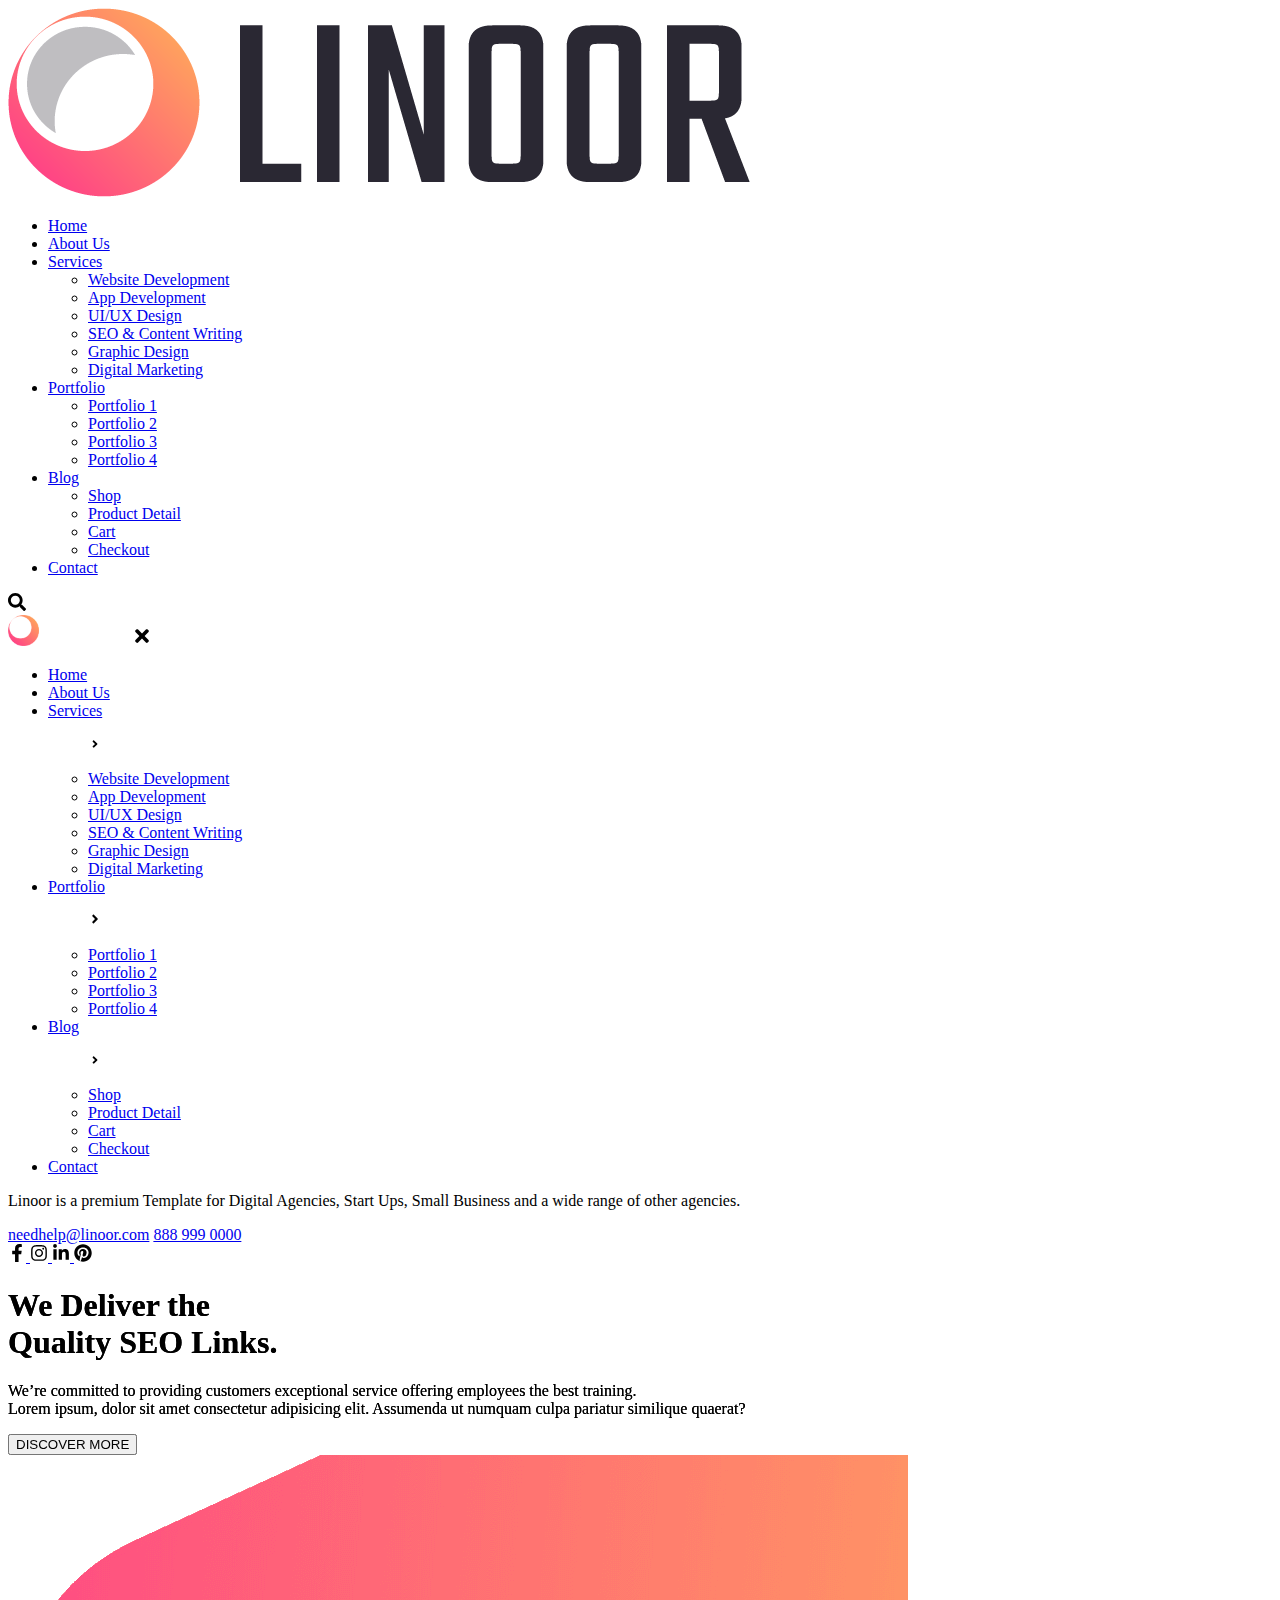
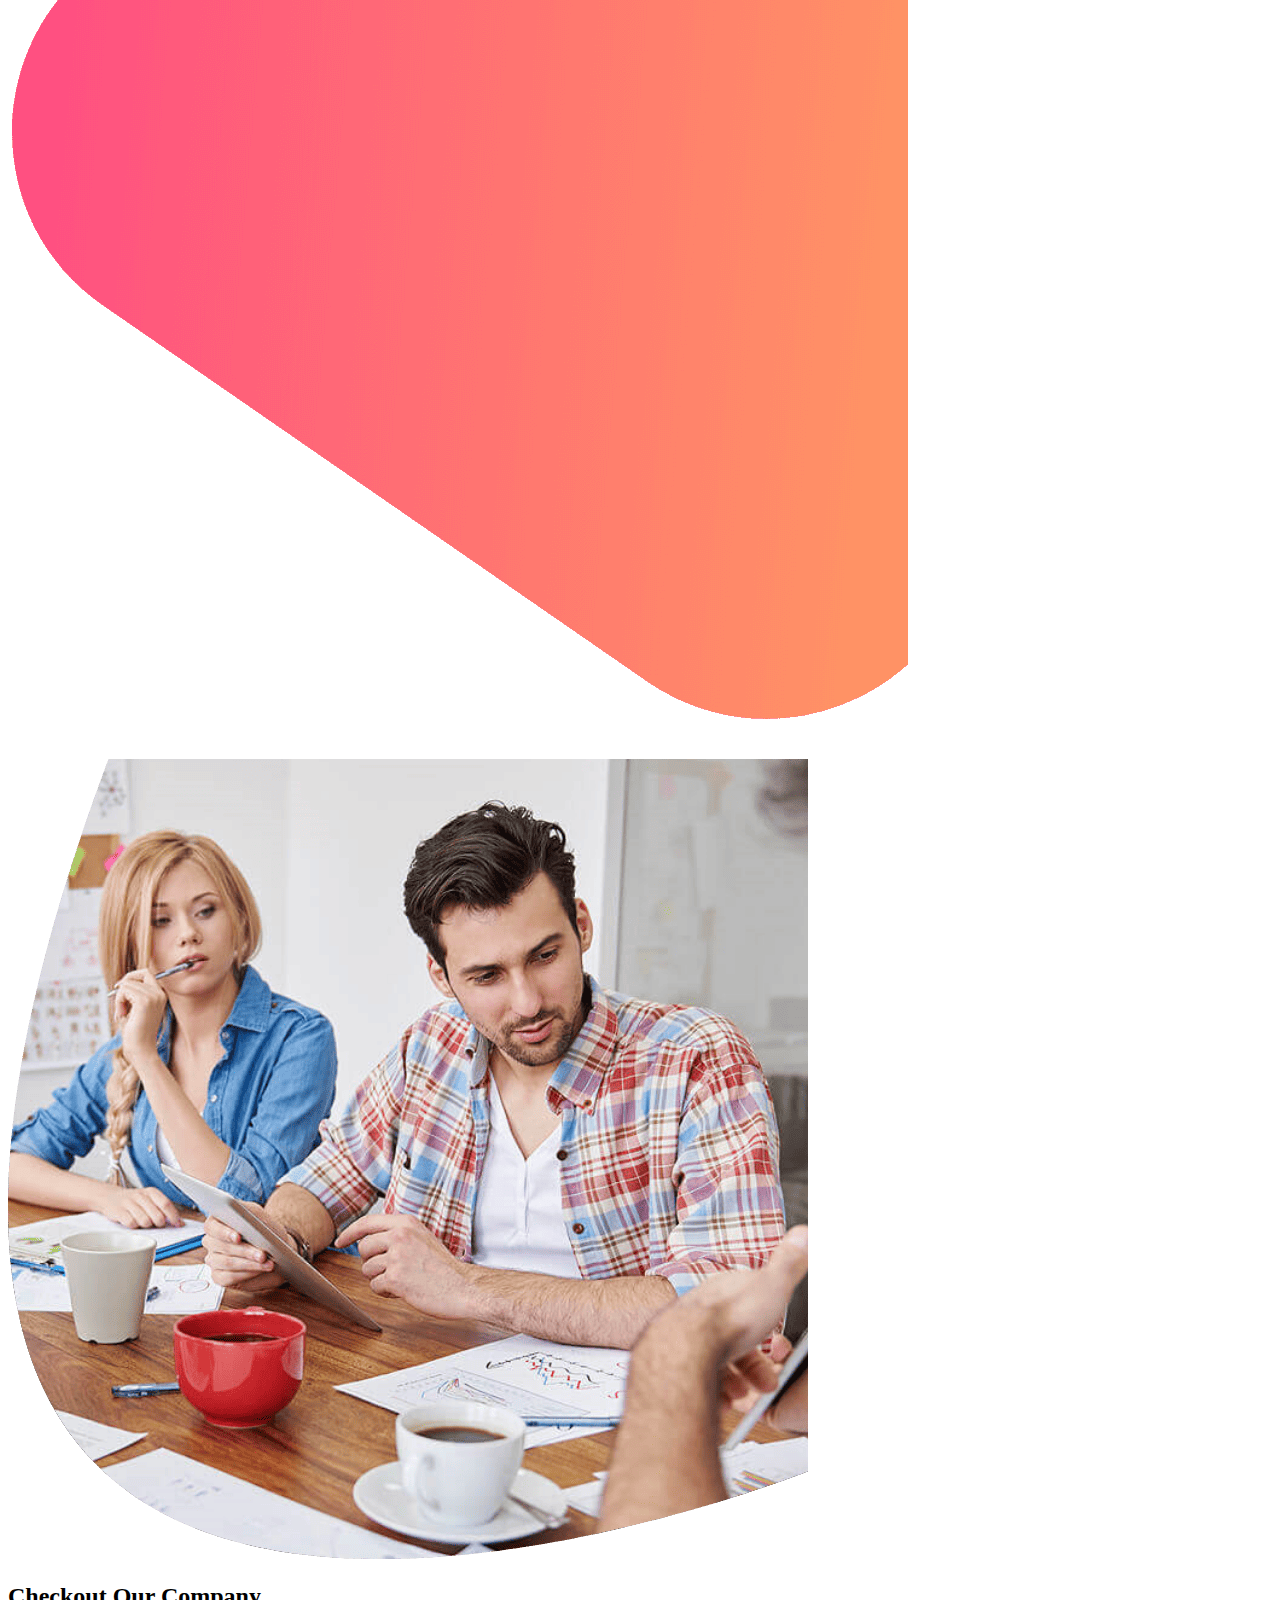
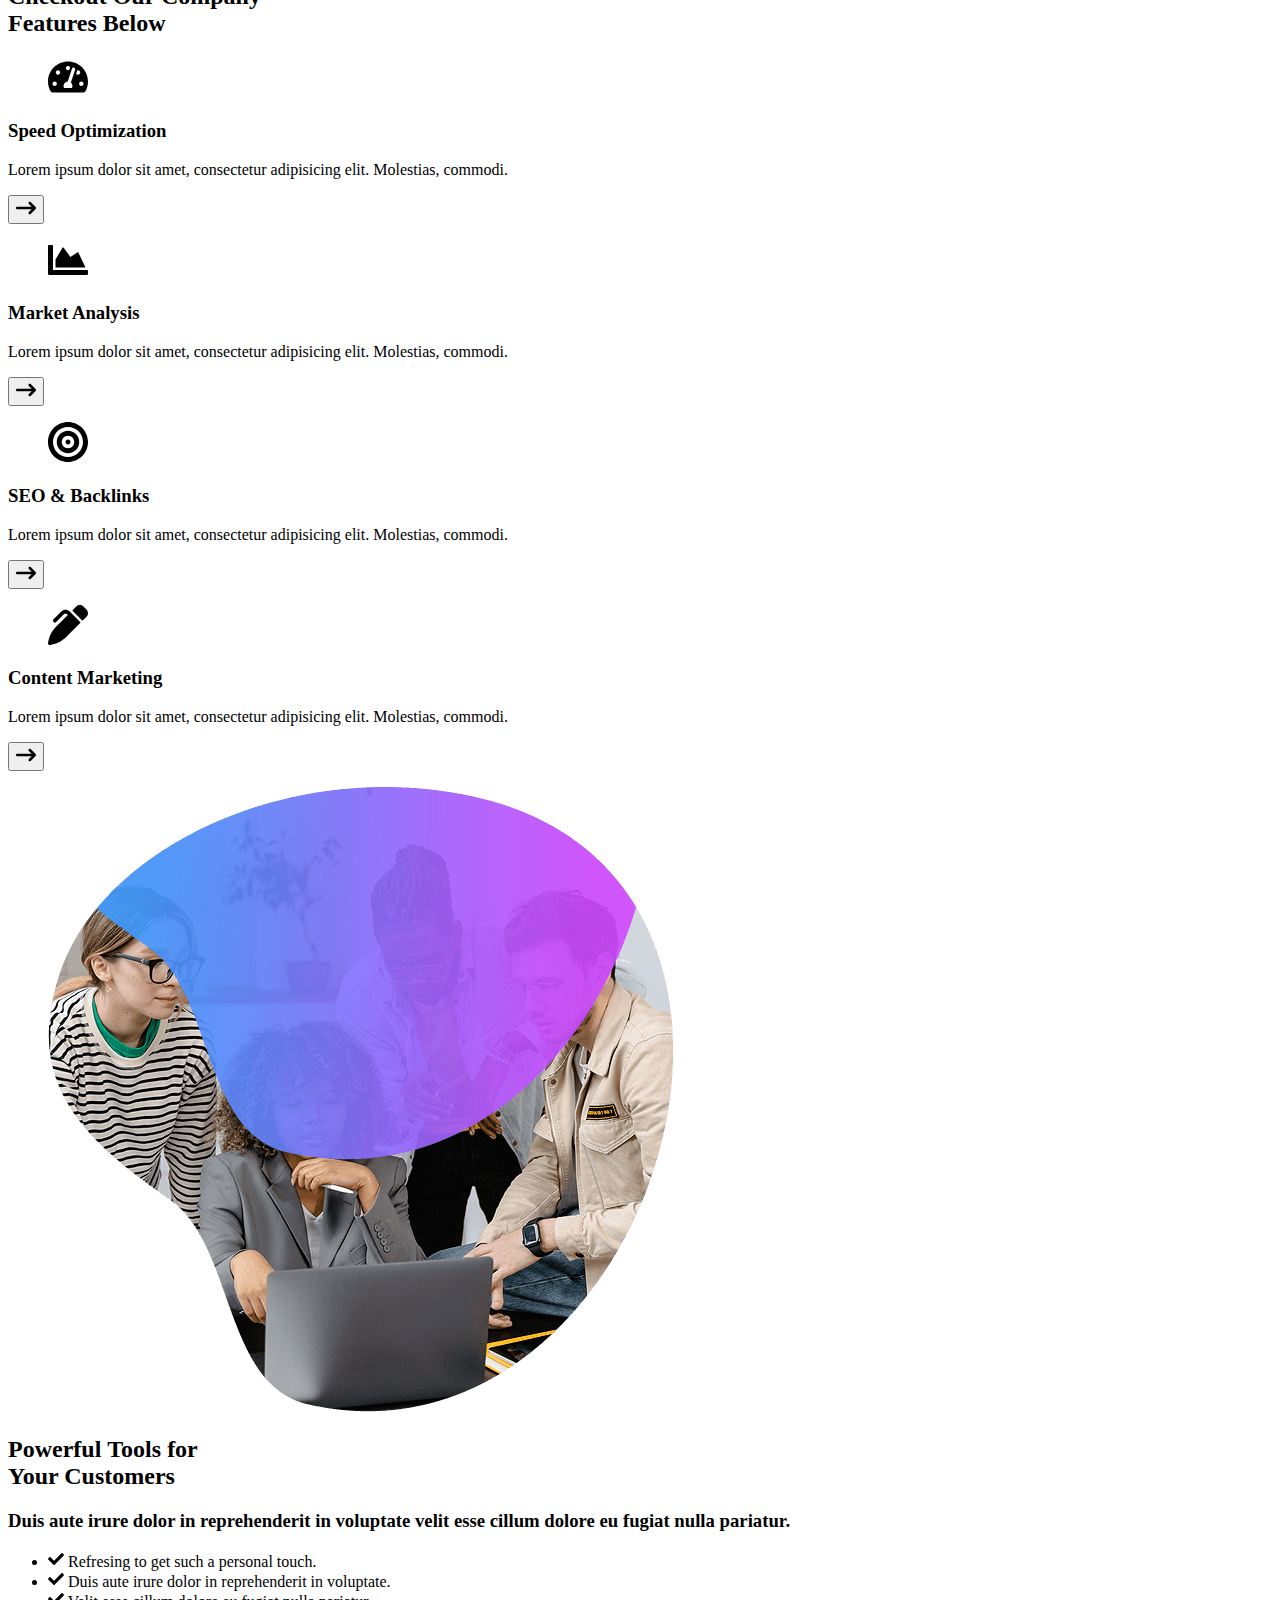
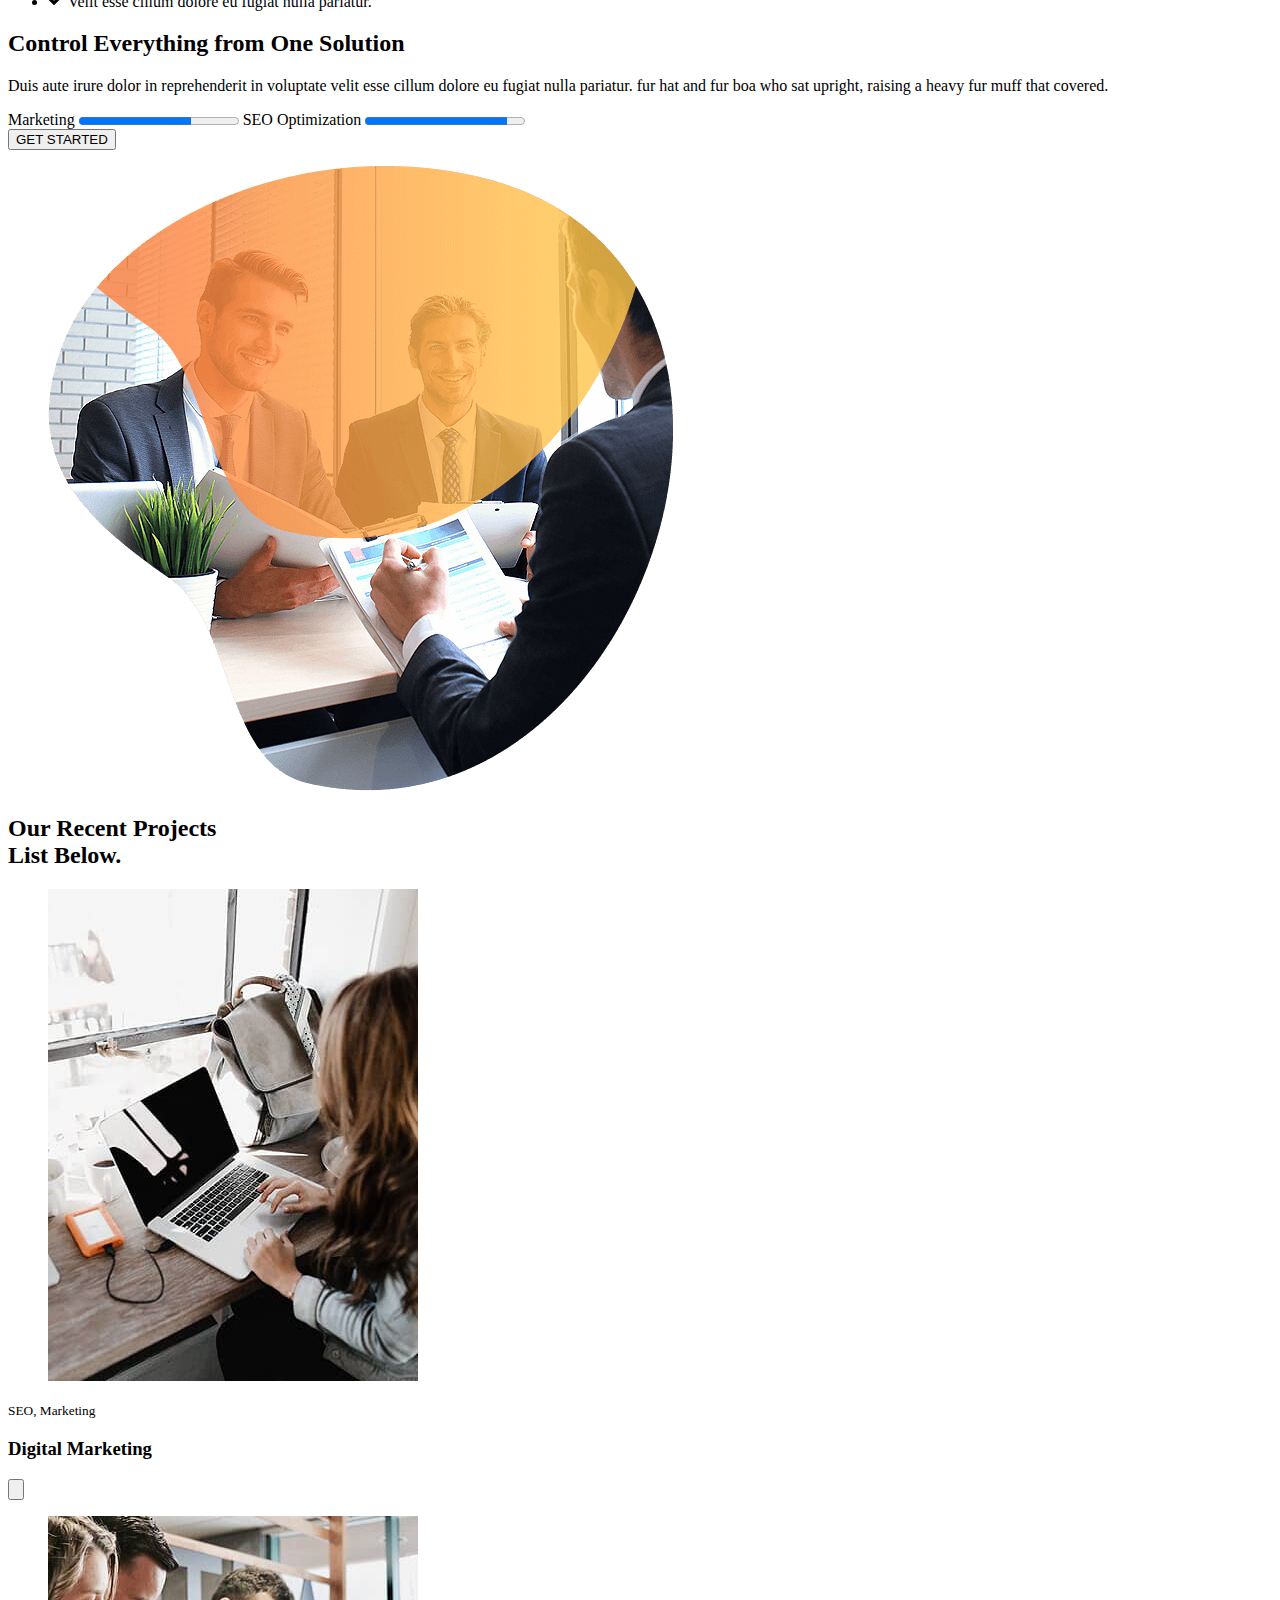
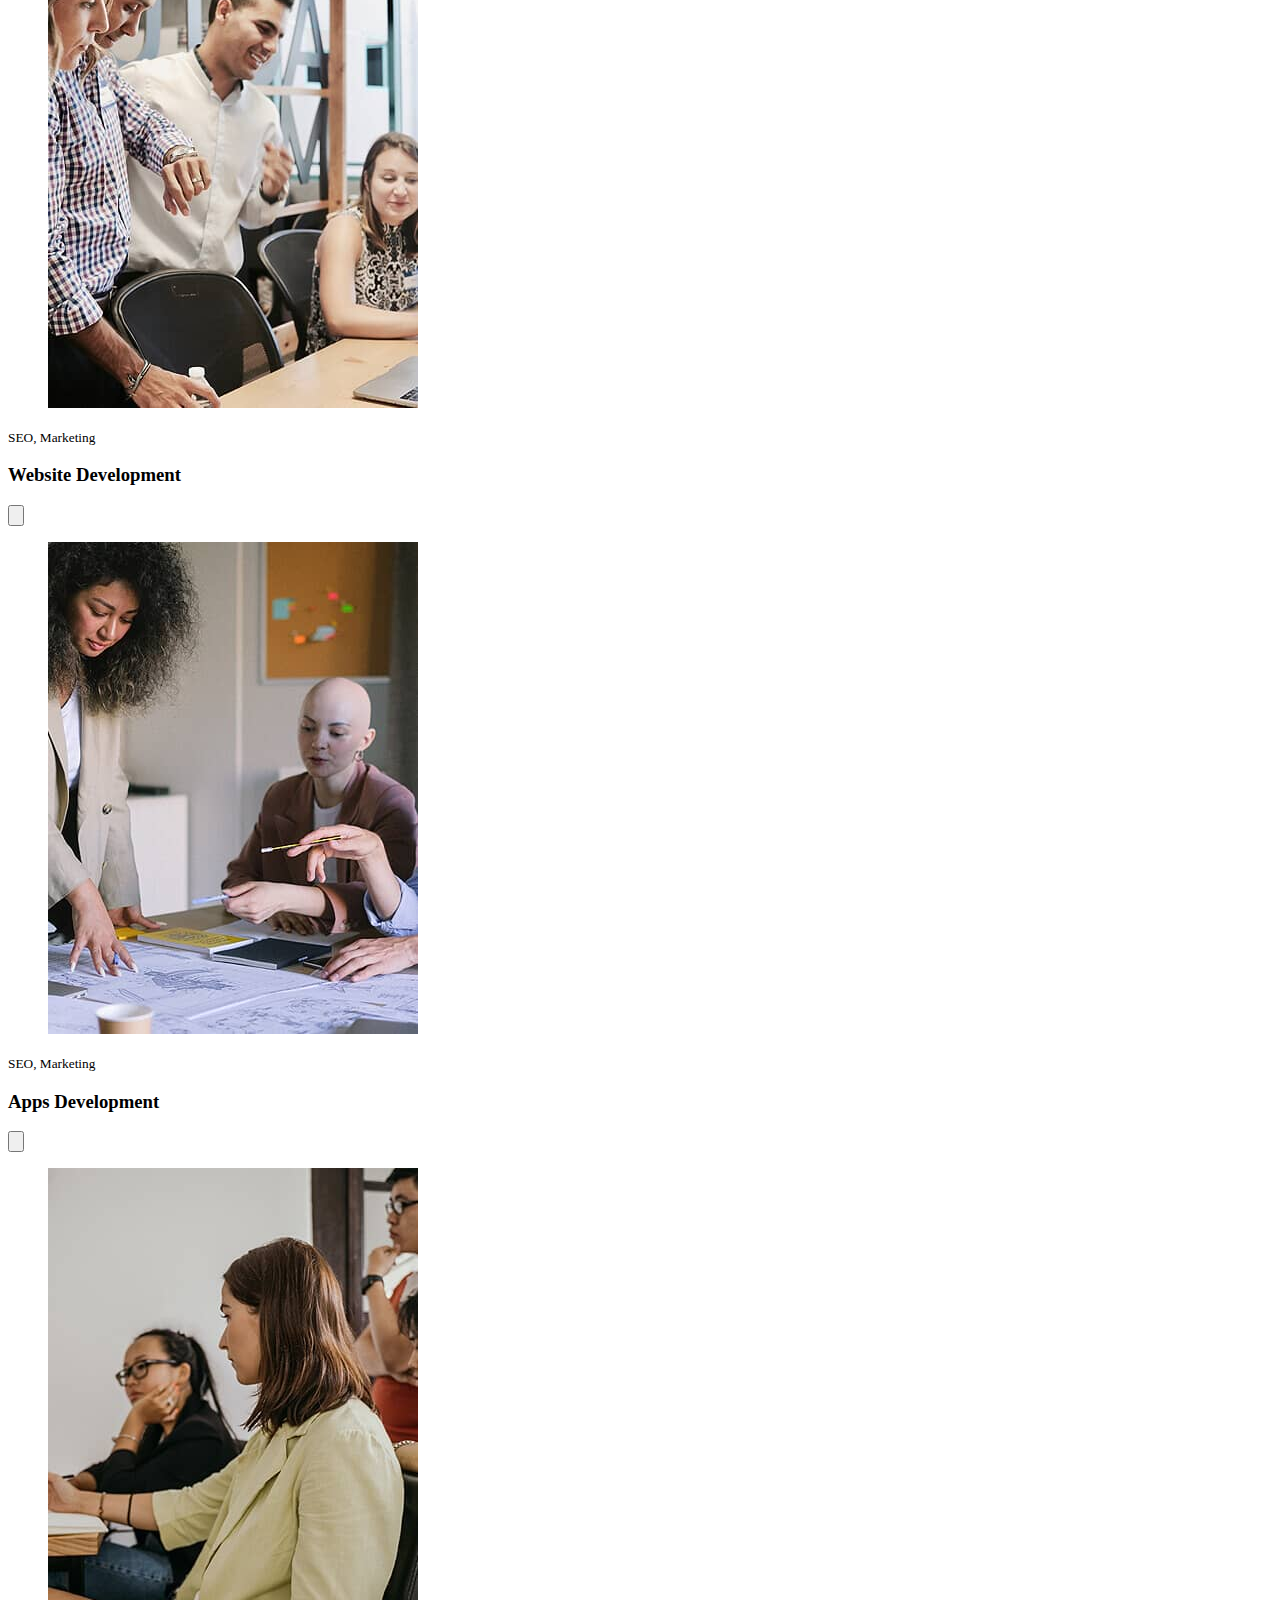
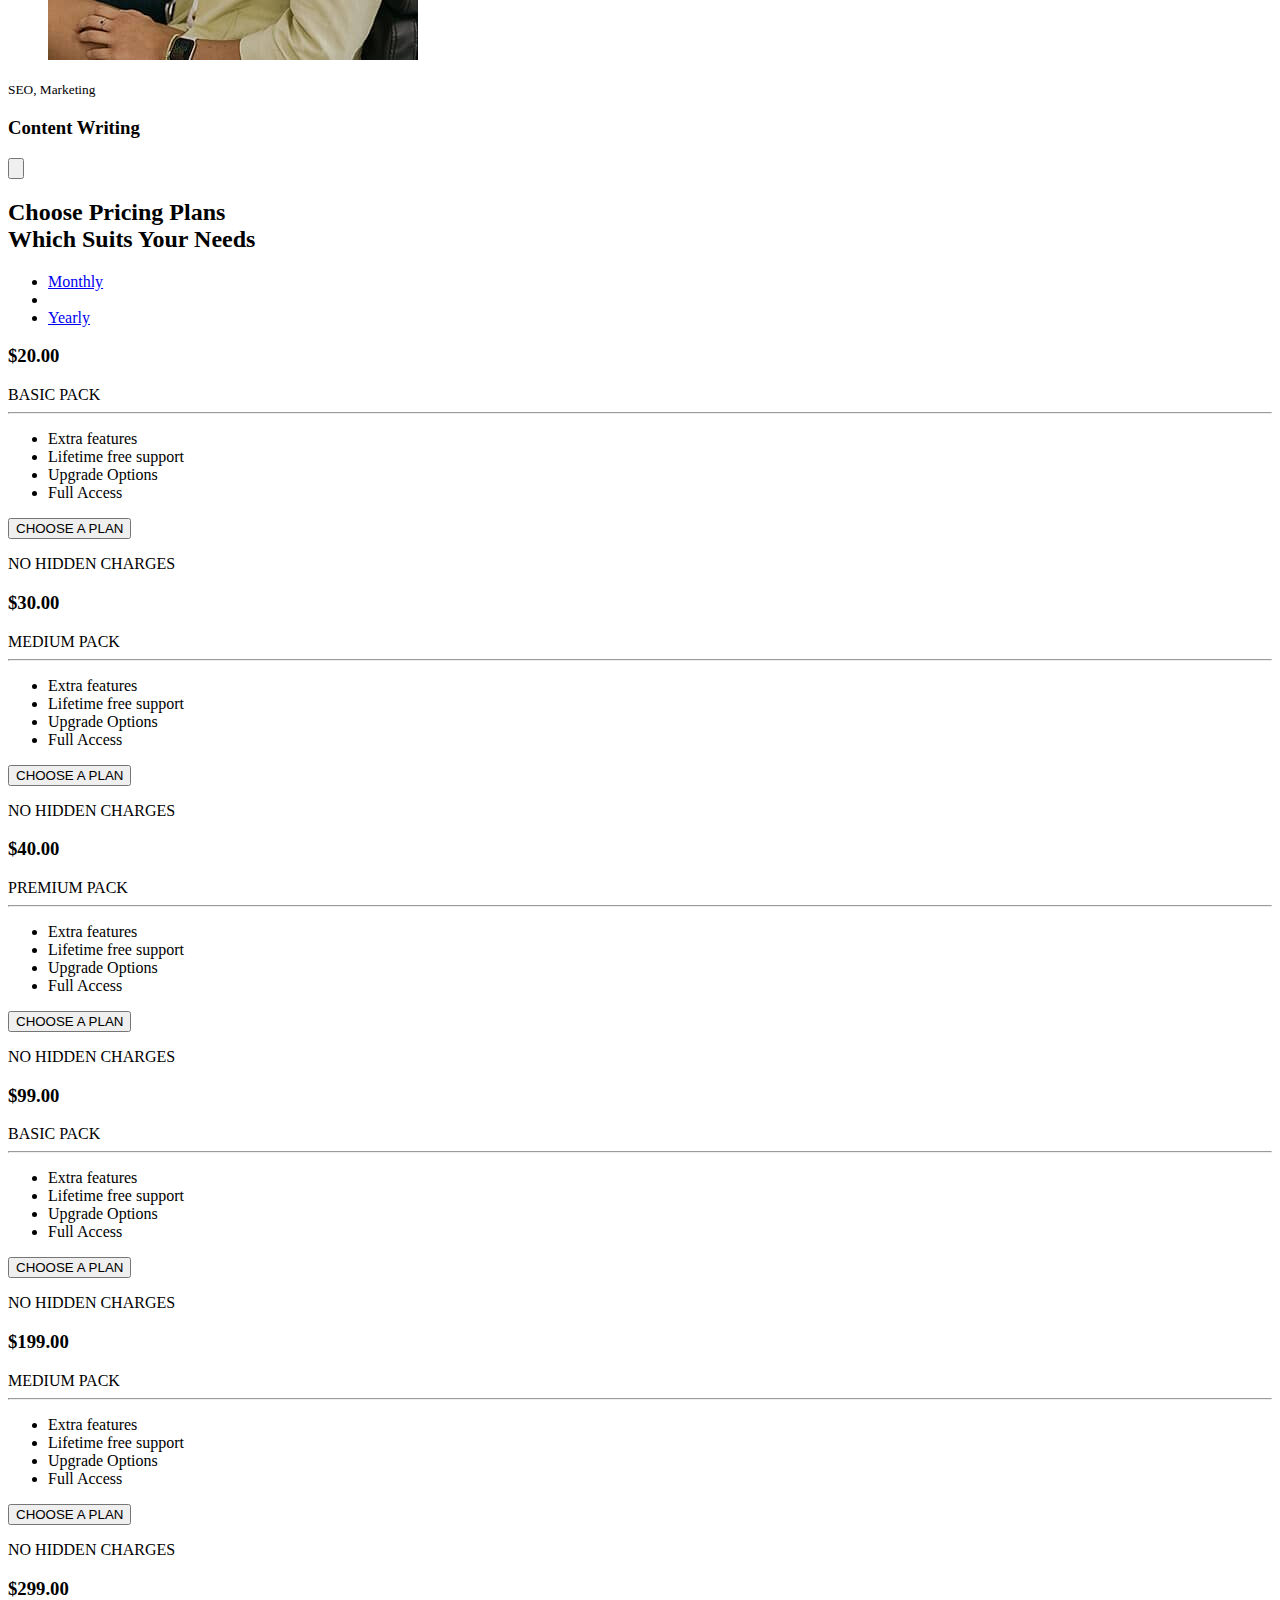
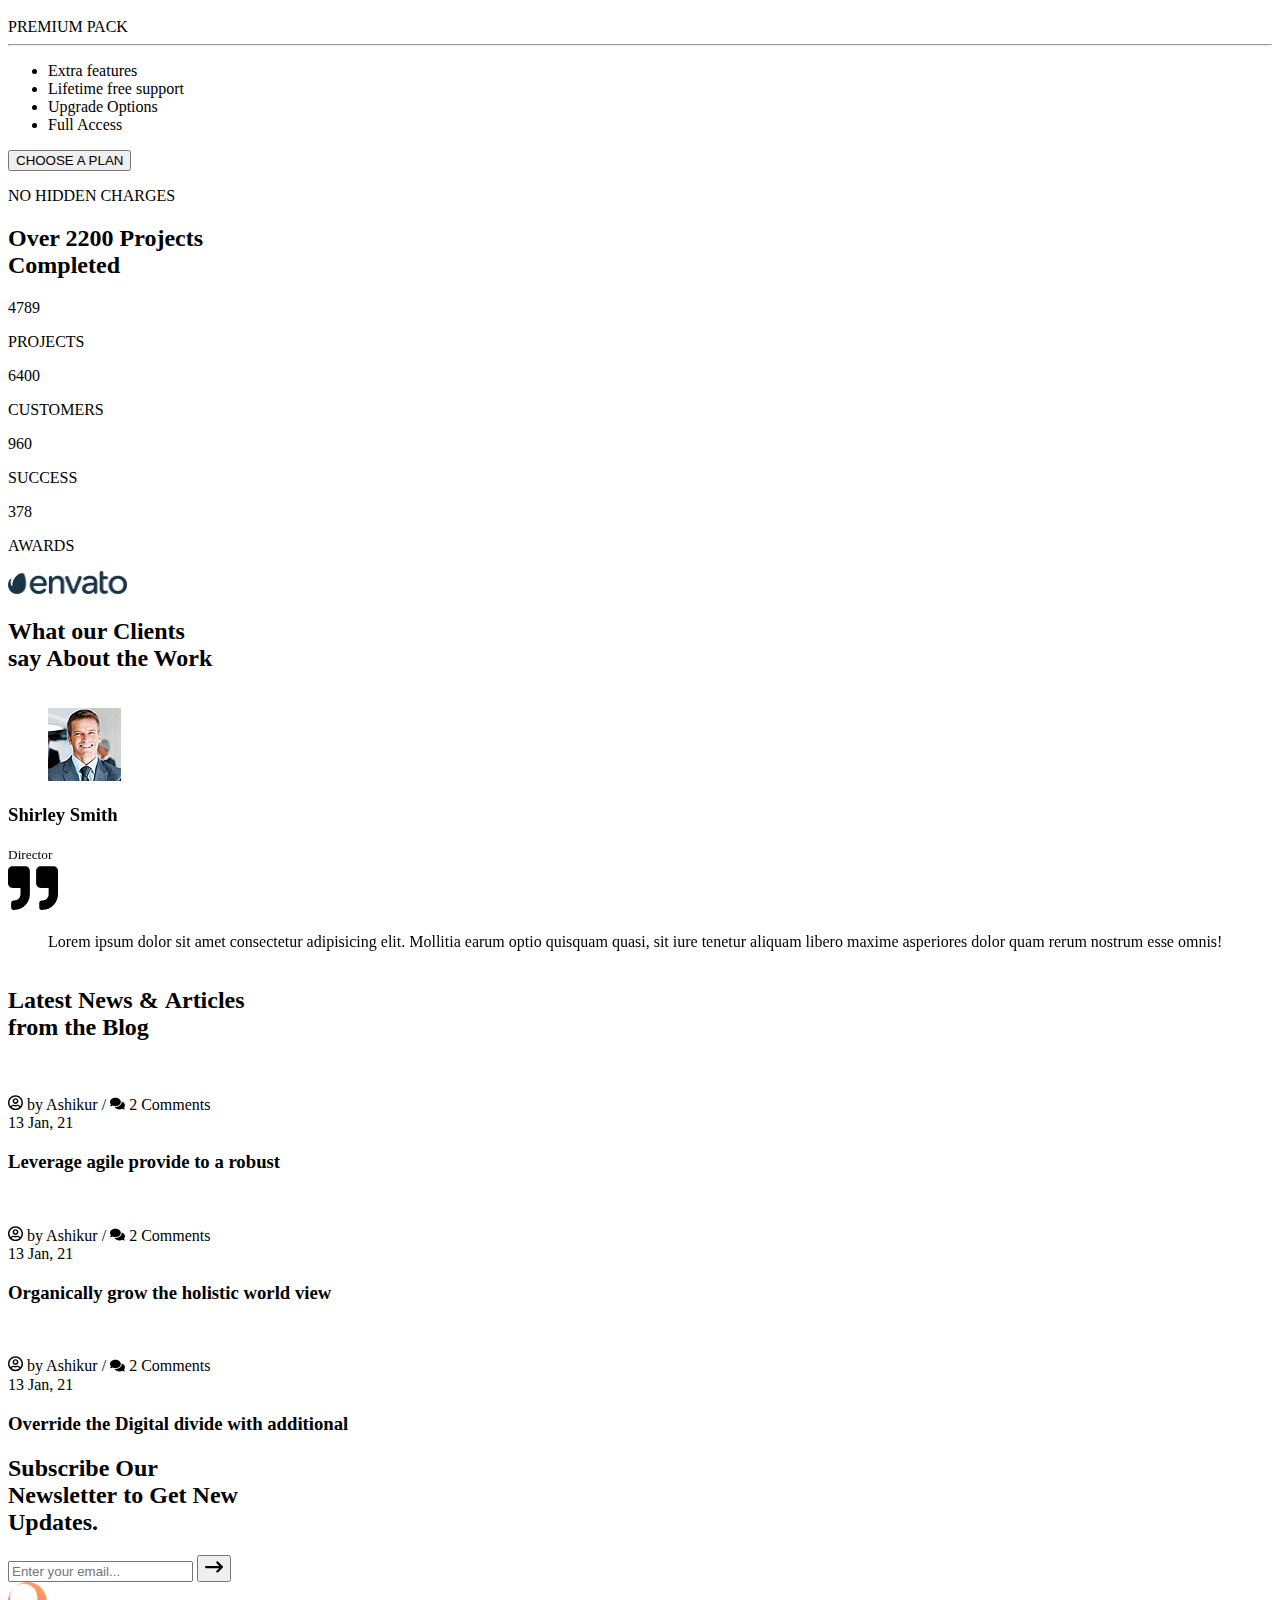
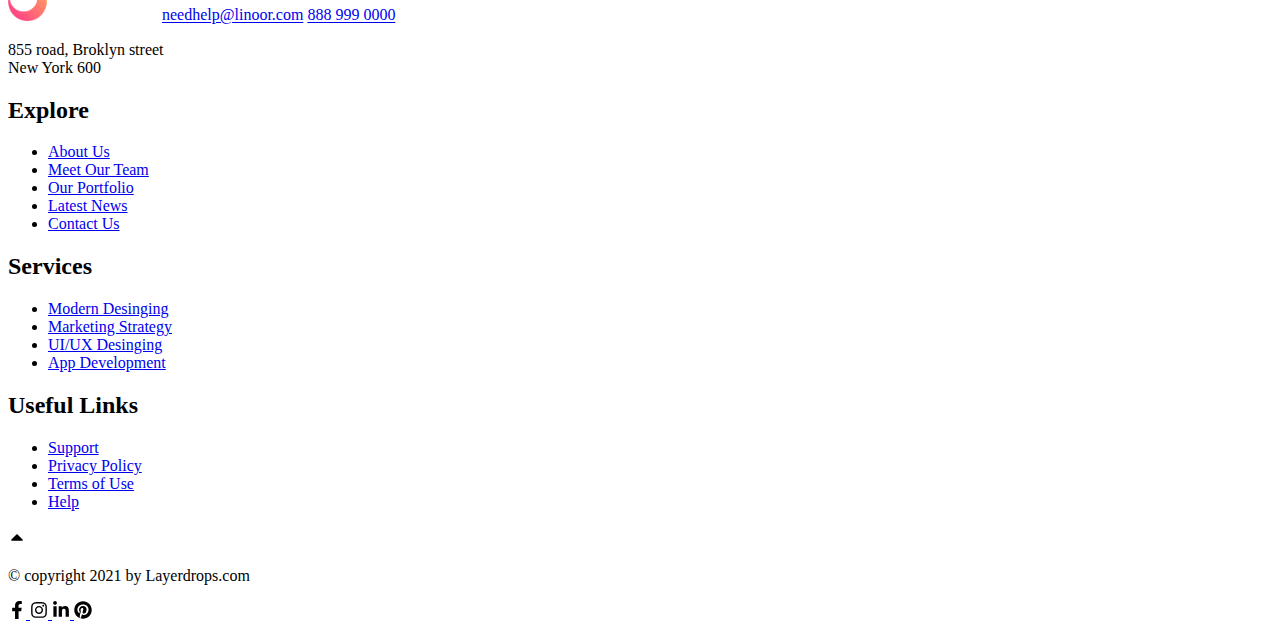
==== commit 3bdd9768: "compressed files & lazy loaded images" ====
--- a/index.html
+++ b/index.html
@@ -29,7 +29,7 @@
 
                 <div class="navigation">
                     <a href="index.html" class="nav-brand">
-                        <img src="images/logo-dark.png" alt="Linoor Logo">
+                        <img loading="lazy" src="images/logo-dark.png" alt="Linoor Logo">
                     </a>
 
                     <nav aria-labelledby="Primary Navigation">
@@ -96,8 +96,8 @@
                     <div class="sidebar-wrapper">
 
                         <div class="d-flex">
-                            <a href="index.html" class="nav-brand"><img src="images/logo-light.png" width="120"
-                                    alt="Linoor logo light"></a>
+                            <a href="index.html" class="nav-brand"><img loading="lazy" src="images/logo-light.png"
+                                    width="120" alt="Linoor logo light"></a>
                             <a href="#" class="btn-close">
                                 <svg xmlns="http://www.w3.org/2000/svg" width="20" height="20" viewBox="0 0 352 512">
                                     <path
@@ -246,8 +246,8 @@
                             <source media="(min-width: 768px) and (max-width: 1024px)"
                                 srcset="images/slider-bg-768.png, images/slider-1-768.png">
                             <source media="(max-width: 767px)" srcset="images/slider-576-bg.png">
-                            <img src="images/slider-bg.png" class="slider-bg" alt="slider-bg">
-                            <img src="images/slider-1.png" class="slider-img" alt="slider-image">
+                            <img loading="lazy" src="images/slider-bg.png" class="slider-bg" alt="slider-bg">
+                            <img loading="lazy" src="images/slider-1.png" class="slider-img" alt="slider-image">
                         </picture>
                     </div>
                     <div class="swiper-slide">
@@ -265,8 +265,8 @@
                             <source media="(min-width: 768px) and (max-width: 1024px)"
                                 srcset="images/slider-bg-768.png, images/slider-2-768.png">
                             <source media="(max-width: 767px)" srcset="images/slider-576-bg.png">
-                            <img src="images/slider-bg.png" class="slider-bg" alt="slider bg">
-                            <img src="images/slider-2.png" class="slider-img" alt="slider image">
+                            <img loading="lazy" src="images/slider-bg.png" class="slider-bg" alt="slider bg">
+                            <img loading="lazy" src="images/slider-2.png" class="slider-img" alt="slider image">
                         </picture>
                     </div>
                 </div>
@@ -359,7 +359,8 @@
             <div class="container">
 
                 <div class="service-wrapper">
-                    <figure class="fade-in"><img src="images/about-eight-1-1.png" alt="about-eight-1-1"></figure>
+                    <figure class="fade-in"><img loading="lazy" src="images/about-eight-1-1.png" alt="about-eight-1-1">
+                    </figure>
 
                     <div class="service-content fade-in">
                         <h2>Powerful <strong>Tools</strong> for <br> Your Customers</h2>
@@ -415,7 +416,8 @@
                         <button class="btn-gradient">GET STARTED</button>
                     </div>
 
-                    <figure class="fade-in"><img src="images//about-nine-1-1.png" alt="about-nine-1-1"></figure>
+                    <figure class="fade-in"><img loading="lazy" src="images//about-nine-1-1.png" alt="about-nine-1-1">
+                    </figure>
                 </div>
 
             </div>
@@ -431,47 +433,51 @@
                 <div class="project-wrapper">
 
                     <div class="project-item fade-in">
-                        <figure><img src="images/project-2-1.jpg" alt="project"></figure>
+                        <figure><img loading="lazy" src="images/project-2-1.jpg" alt="project"></figure>
 
                         <div class="project-info">
                             <small>SEO, Marketing</small>
                             <h3>Digital Marketing</h3>
                         </div>
 
-                        <button class="btn btn-arrow"><img src="images/btn-arrow.svg" alt="arrow"></button>
+                        <button class="btn btn-arrow"><img loading="lazy" src="images/btn-arrow.svg"
+                                alt="arrow"></button>
                     </div>
 
                     <div class="project-item fade-in">
-                        <figure><img src="images/project-2-2.jpg" alt="project"></figure>
+                        <figure><img loading="lazy" src="images/project-2-2.jpg" alt="project"></figure>
 
                         <div class="project-info">
                             <small>SEO, Marketing</small>
                             <h3>Website Development</h3>
                         </div>
 
-                        <button class="btn btn-arrow"><img src="images/btn-arrow.svg" alt="arrow"></button>
+                        <button class="btn btn-arrow"><img loading="lazy" src="images/btn-arrow.svg"
+                                alt="arrow"></button>
                     </div>
 
                     <div class="project-item fade-in">
-                        <figure><img src="images/project-2-3.jpg" alt="project"></figure>
+                        <figure><img loading="lazy" src="images/project-2-3.jpg" alt="project"></figure>
 
                         <div class="project-info">
                             <small>SEO, Marketing</small>
                             <h3>Apps Development</h3>
                         </div>
 
-                        <button class="btn btn-arrow"><img src="images/btn-arrow.svg" alt="arrow"></button>
+                        <button class="btn btn-arrow"><img loading="lazy" src="images/btn-arrow.svg"
+                                alt="arrow"></button>
                     </div>
 
                     <div class="project-item fade-in">
-                        <figure><img src="images/project-2-4.jpg" alt="project"></figure>
+                        <figure><img loading="lazy" src="images/project-2-4.jpg" alt="project"></figure>
 
                         <div class="project-info">
                             <small>SEO, Marketing</small>
                             <h3>Content Writing</h3>
                         </div>
 
-                        <button class="btn btn-arrow"><img src="images/btn-arrow.svg" alt="arrow"></button>
+                        <button class="btn btn-arrow"><img loading="lazy" src="images/btn-arrow.svg"
+                                alt="arrow"></button>
                     </div>
 
                 </div>
@@ -630,20 +636,20 @@
                 <div class="swiper fade-in" id="swiper-sponser">
 
                     <div class="swiper-wrapper">
-                        <div class="swiper-slide text-center"><img src="images/sponsor-1-1.png" width="120"
-                                alt="envato">
-                        </div>
-                        <div class="swiper-slide text-center"><img src="images/sponsor-1-1.png" width="120"
-                                alt="envato">
-                        </div>
-                        <div class="swiper-slide text-center"><img src="images/sponsor-1-1.png" width="120"
-                                alt="envato">
-                        </div>
-                        <div class="swiper-slide text-center"><img src="images/sponsor-1-1.png" width="120"
-                                alt="envato">
-                        </div>
-                        <div class="swiper-slide text-center"><img src="images/sponsor-1-1.png" width="120"
-                                alt="envato">
+                        <div class="swiper-slide text-center"><img loading="lazy" src="images/sponsor-1-1.png"
+                                width="120" alt="envato">
+                        </div>
+                        <div class="swiper-slide text-center"><img loading="lazy" src="images/sponsor-1-1.png"
+                                width="120" alt="envato">
+                        </div>
+                        <div class="swiper-slide text-center"><img loading="lazy" src="images/sponsor-1-1.png"
+                                width="120" alt="envato">
+                        </div>
+                        <div class="swiper-slide text-center"><img loading="lazy" src="images/sponsor-1-1.png"
+                                width="120" alt="envato">
+                        </div>
+                        <div class="swiper-slide text-center"><img loading="lazy" src="images/sponsor-1-1.png"
+                                width="120" alt="envato">
                         </div>
                     </div>
 
@@ -664,7 +670,7 @@
                         <div class="swiper-slide">
 
                             <div class="swiper-author">
-                                <figure><img src="images/author-2.jpg" alt="author"></figure>
+                                <figure><img loading="lazy" src="images/author-2.jpg" alt="author"></figure>
 
                                 <div class="author">
                                     <h3>Shirley Smith</h3>
@@ -687,7 +693,7 @@
                         <div class="swiper-slide">
 
                             <div class="swiper-author">
-                                <figure><img src="images/author-3.jpg" alt="author"></figure>
+                                <figure><img loading="lazy" src="images/author-3.jpg" alt="author"></figure>
 
                                 <div class="author">
                                     <h3>Sarah Albert</h3>
@@ -710,7 +716,7 @@
                         <div class="swiper-slide">
 
                             <div class="swiper-author">
-                                <figure><img src="images/author-4.jpg" alt="author"></figure>
+                                <figure><img loading="lazy" src="images/author-4.jpg" alt="author"></figure>
 
                                 <div class="author">
                                     <h3>Mike Hardson</h3>
@@ -733,7 +739,7 @@
                         <div class="swiper-slide">
 
                             <div class="swiper-author">
-                                <figure><img src="images/author-5.jpg" alt="author"></figure>
+                                <figure><img loading="lazy" src="images/author-5.jpg" alt="author"></figure>
 
                                 <div class="author">
                                     <h3>Kevin Martin</h3>
@@ -768,7 +774,8 @@
                 <div class="blog-wrapper">
 
                     <div class="blog-item slide-in">
-                        <figure><img src="images/blog-post-1-370x316.jpg" alt="blog-post-1-370x316"></figure>
+                        <figure><img loading="lazy" src="images/blog-post-1-370x316.jpg" alt="blog-post-1-370x316">
+                        </figure>
 
                         <div class="blog-content">
                             <div class="d-flex">
@@ -792,7 +799,8 @@
                     </div>
 
                     <div class="blog-item slide-in">
-                        <figure><img src="images/blog-post-2-370x316.jpg" alt="blog-post-1-370x316"></figure>
+                        <figure><img loading="lazy" src="images/blog-post-2-370x316.jpg" alt="blog-post-1-370x316">
+                        </figure>
                         <div class="blog-content">
                             <div class="d-flex">
                                 <svg xmlns="http://www.w3.org/2000/svg" width="15" viewBox="0 0 496 512">
@@ -815,7 +823,8 @@
                     </div>
 
                     <div class="blog-item slide-in">
-                        <figure><img src="images/blog-post-3-370x316.jpg" alt="blog-post-1-370x316"></figure>
+                        <figure><img loading="lazy" src="images/blog-post-3-370x316.jpg" alt="blog-post-1-370x316">
+                        </figure>
 
                         <div class="blog-content">
                             <div class="d-flex">
@@ -860,6 +869,7 @@
 
             </div>
         </section>
+
     </main>
 
     <footer>
@@ -867,7 +877,7 @@
             <div class="footer-wrapper">
 
                 <div class="footer-items">
-                    <a href="index.html" class="ftr-logo"> <img src="images/logo-light.png" width="150"
+                    <a href="index.html" class="ftr-logo"> <img loading="lazy" src="images/logo-light.png" width="150"
                             alt="logo light"></a>
                     <a href="#" class="contact-link">needhelp@linoor.com</a>
                     <a href="#" class="contact-link">888 999 0000</a>
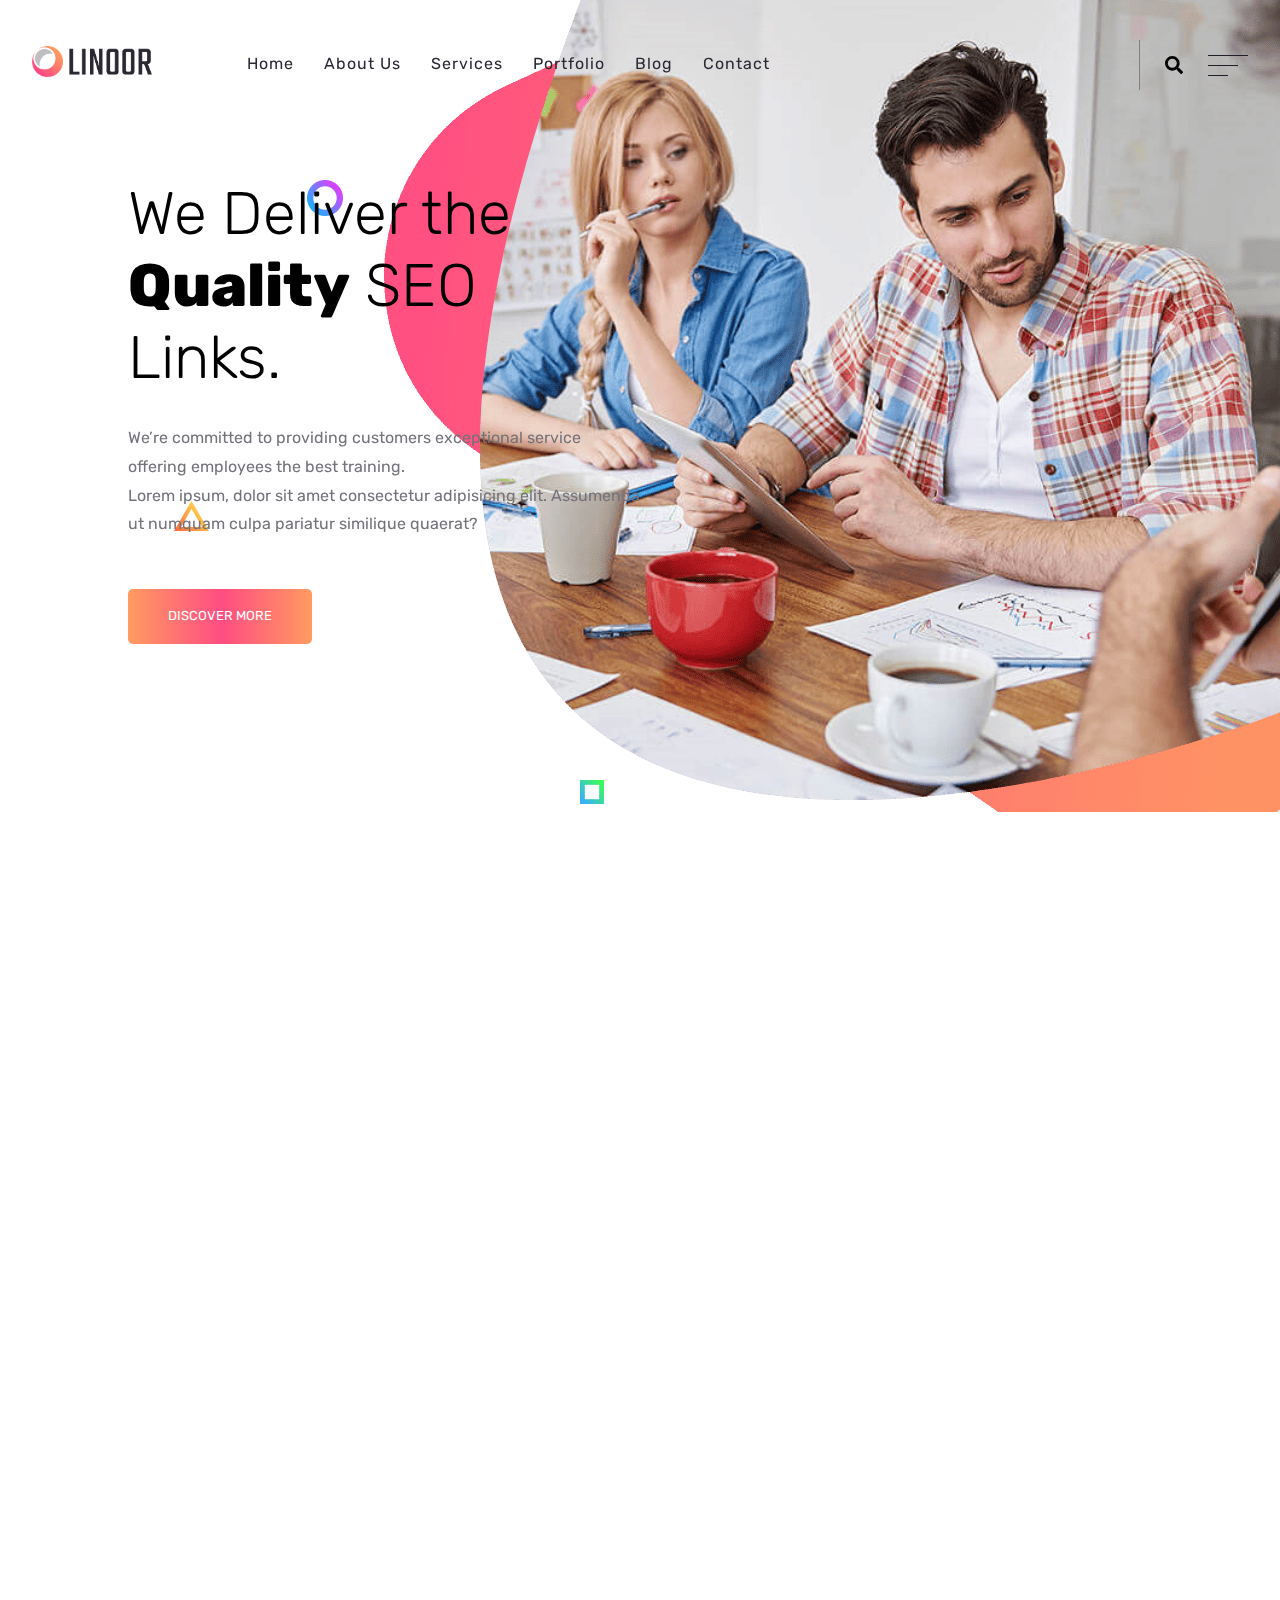
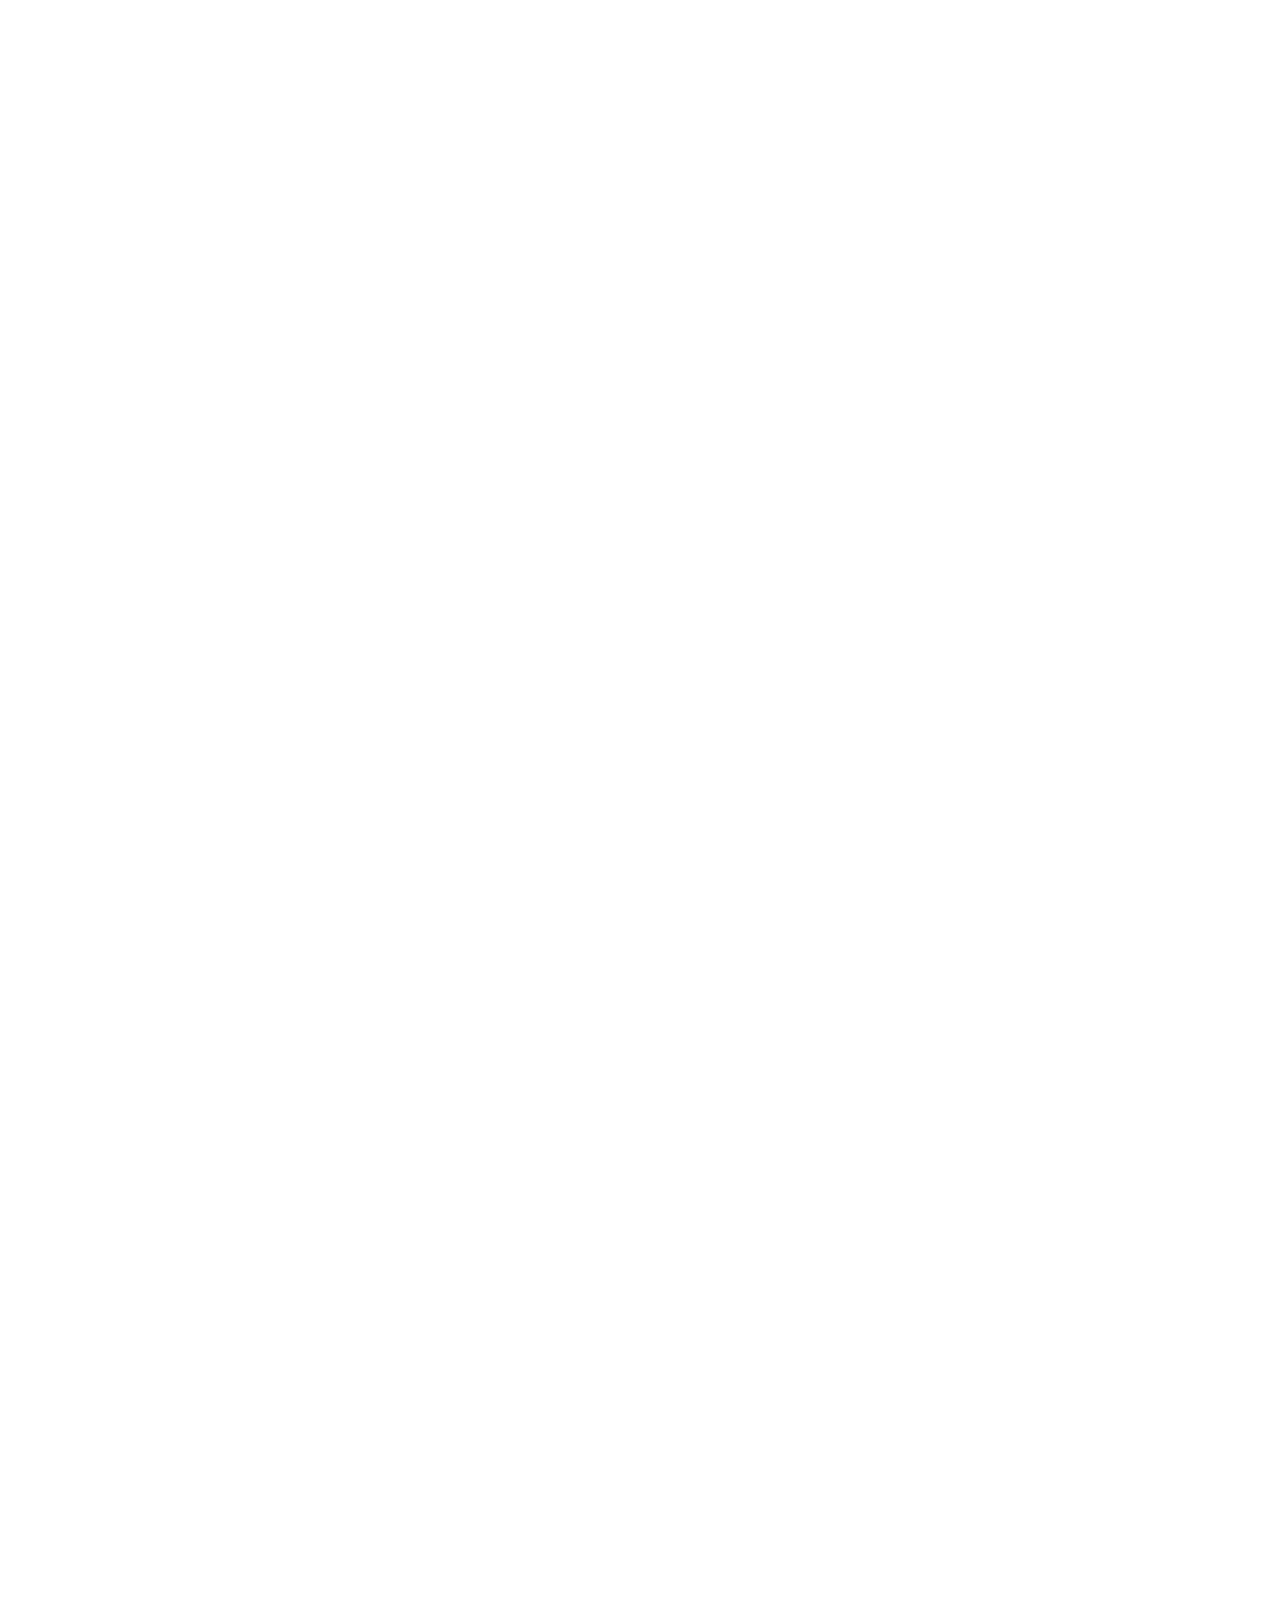
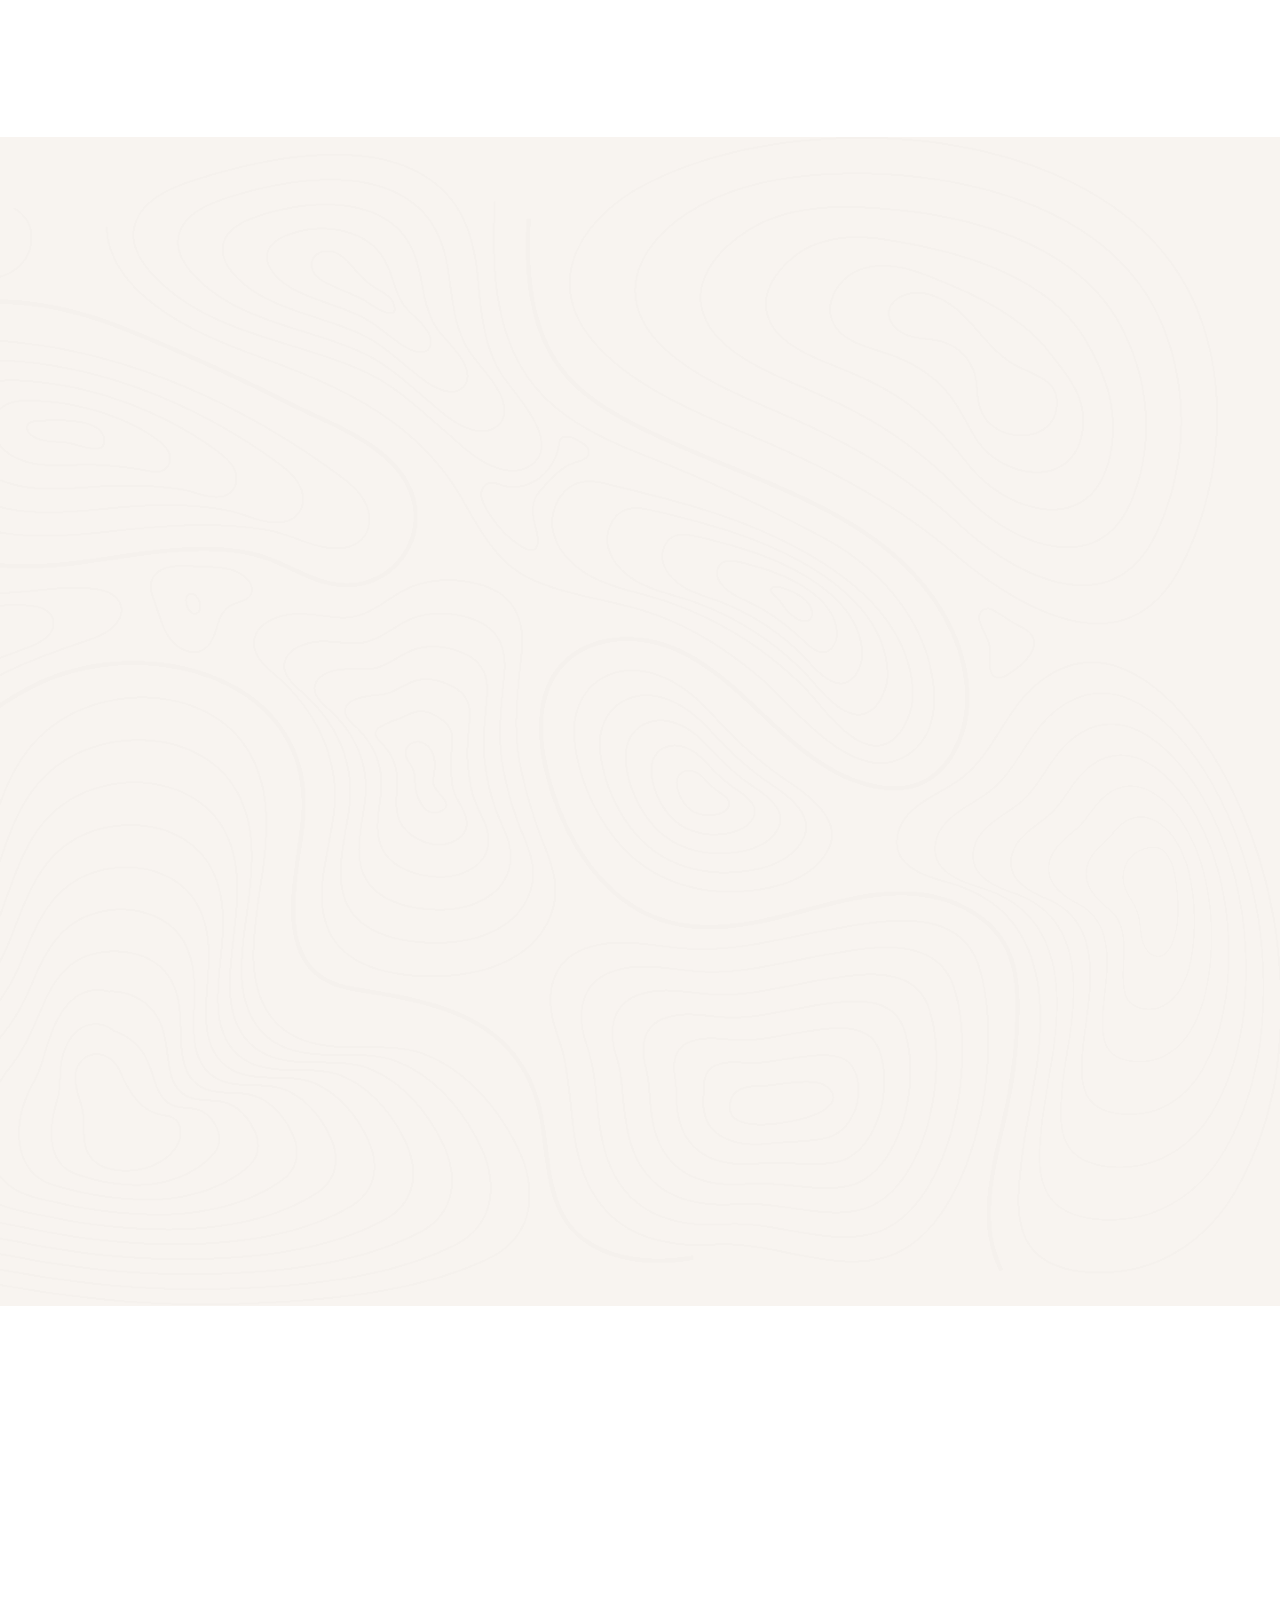
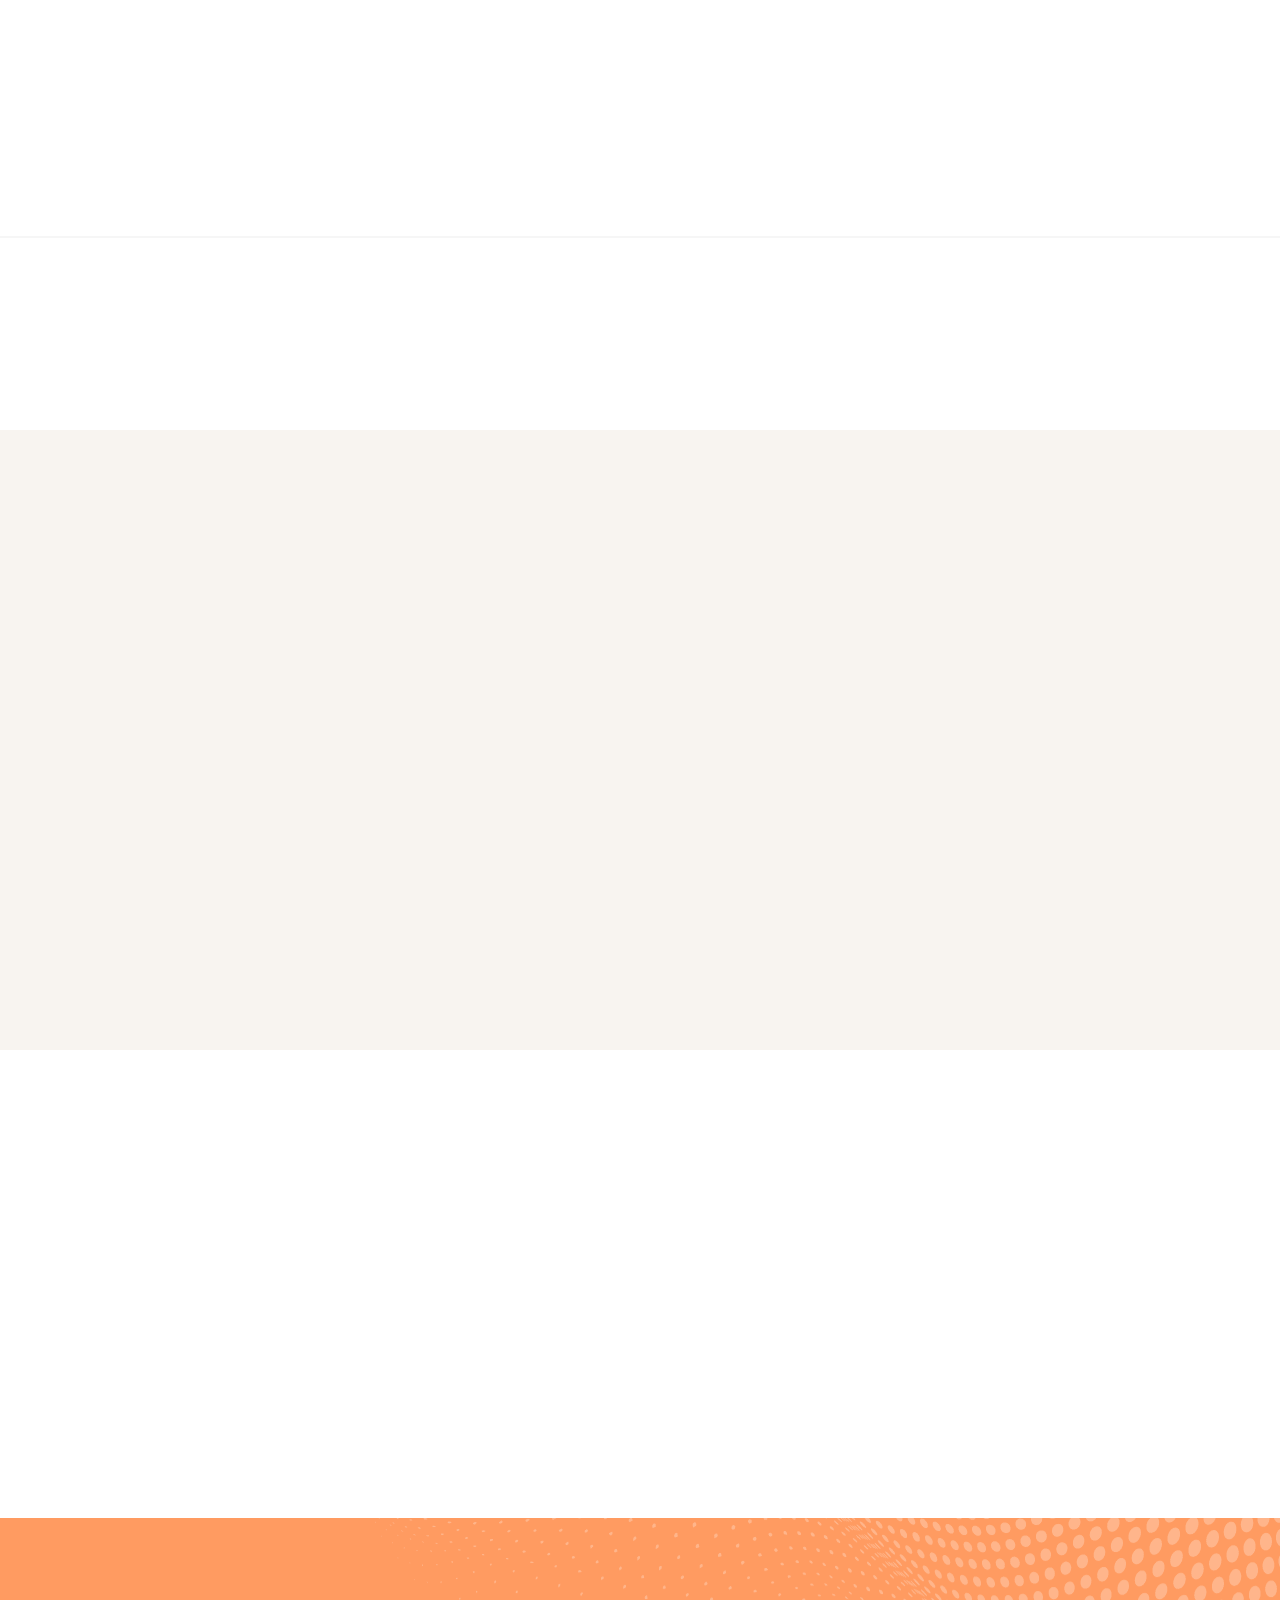
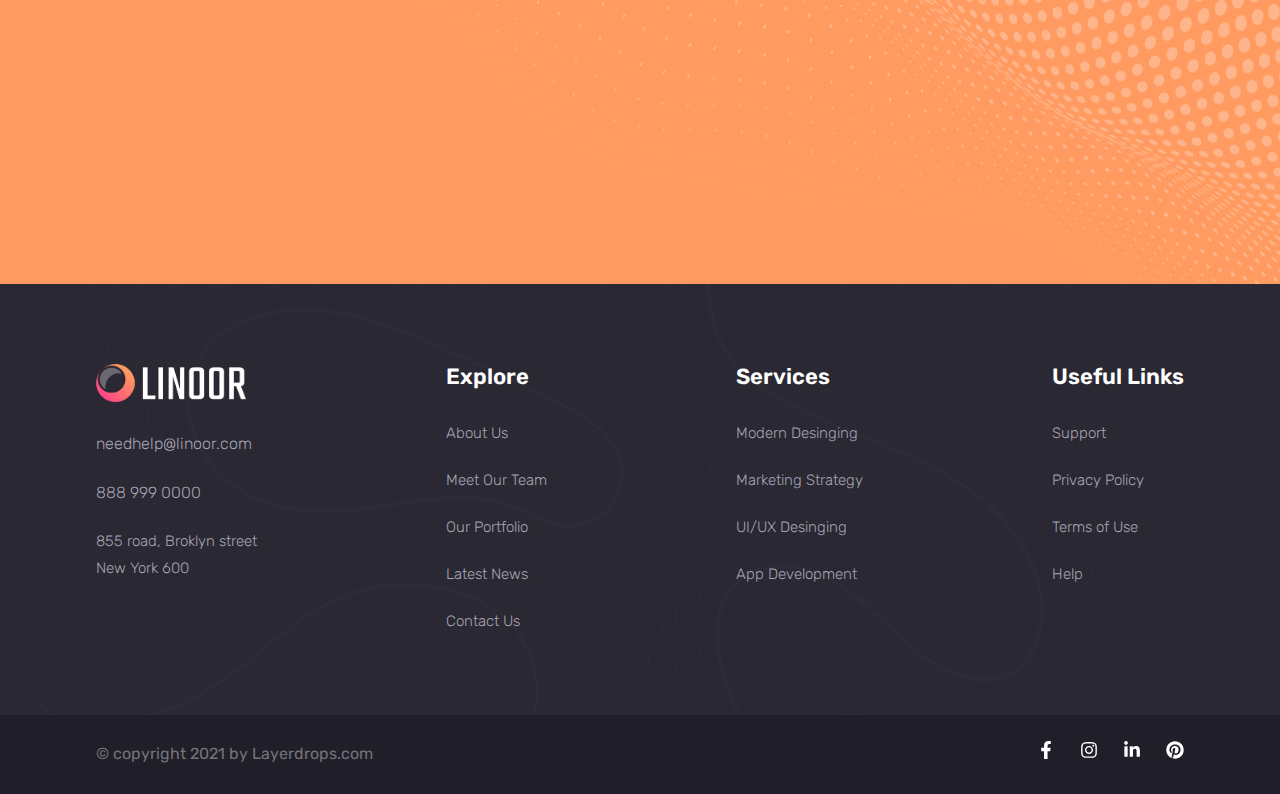
==== commit 56153894: "Sidebar menu dropdown" ====
--- a/index.html
+++ b/index.html
@@ -113,7 +113,7 @@
                                 <li class="sidebar-item"><a href="#" class="sidebar-link">About Us</a></li>
                                 <li class="sidebar-item">
                                     <a href="#" class="sidebar-link">Services
-                                        <figure>
+                                        <figure class="dropdown">
                                             <svg xmlns="http://www.w3.org/2000/svg" width="14" height="12"
                                                 viewBox="0 0 256 512">
                                                 <path
@@ -121,7 +121,7 @@
                                             </svg>
                                         </figure>
                                     </a>
-                                    <ul class="dropdown-menu">
+                                    <ul class="dropdown-sidemenu">
                                         <li class="dropdown-item"><a href="#" class="dropdown-link">Website
                                                 Development</a></li>
                                         <li class="dropdown-item"><a href="#" class="dropdown-link">App Development</a>
@@ -138,7 +138,7 @@
                                 </li>
                                 <li class="sidebar-item">
                                     <a href="#" class="sidebar-link">Portfolio
-                                        <figure>
+                                        <figure class="dropdown">
                                             <svg xmlns="http://www.w3.org/2000/svg" width="14" height="14"
                                                 viewBox="0 0 256 512">
                                                 <path
@@ -146,7 +146,7 @@
                                             </svg>
                                         </figure>
                                     </a>
-                                    <ul class="dropdown-menu">
+                                    <ul class="dropdown-sidemenu">
                                         <li class="dropdown-item"><a href="#" class="dropdown-link">Portfolio 1</a></li>
                                         <li class="dropdown-item"><a href="#" class="dropdown-link">Portfolio 2</a></li>
                                         <li class="dropdown-item"><a href="#" class="dropdown-link">Portfolio 3</a></li>
@@ -155,7 +155,7 @@
                                 </li>
                                 <li class="sidebar-item">
                                     <a href="#" class="sidebar-link">Blog
-                                        <figure>
+                                        <figure class="dropdown">
                                             <svg xmlns="http://www.w3.org/2000/svg" width="14" height="12"
                                                 viewBox="0 0 256 512">
                                                 <path
@@ -163,7 +163,7 @@
                                             </svg>
                                         </figure>
                                     </a>
-                                    <ul class="dropdown-menu">
+                                    <ul class="dropdown-sidemenu">
                                         <li class="dropdown-item"><a href="#" class="dropdown-link">Shop</a></li>
                                         <li class="dropdown-item"><a href="#" class="dropdown-link">Product Detail</a>
                                         </li>
--- a/css/main.min.css
+++ b/css/main.min.css
@@ -0,0 +1 @@
+﻿.btn-gradient{border:none;cursor:pointer;font-size:1.3rem;padding:2rem 4rem;border-radius:.5rem;display:inline-block;color:#fff;background:linear-gradient(to right, #ff9b61 0%, #ff4d82 51%, #ff9b61 100%);transition:background .4s ease-in-out,box-shadow .4s ease-in-out}.btn-gradient:hover{box-shadow:0 .5rem 1rem rgba(0,0,0,.15);background:linear-gradient(to right, #ff4d82 0%, #ff9b61 51%, #ff9b61 100%)}.btn-arrow{border:none;cursor:pointer;background-color:rgba(0,0,0,0)}.btn-arrow svg{fill:#000}.btn-close svg{fill:#fff;transition:fill .4s ease-in-out,transform .4s ease-in-out}.btn-close:hover svg{fill:#ff9b61;transform:rotate(90deg)}.btn-submit{border:none;padding:2rem;display:flex;cursor:pointer;position:absolute;top:14%;right:2%;border-radius:3rem;background-color:#201e28;transition:background-color .3s ease-in-out}.btn-submit svg{fill:#fff}.btn-submit:hover{background-color:#000}*,*::after,*::before{margin:0;padding:0;box-sizing:inherit}html{font-size:62.5%;scroll-behavior:smooth;-webkit-text-size-adjust:100%}body{margin:0;padding:0;min-height:100vh;font-size:1.4rem;color:#74727a;overflow-x:hidden;line-height:1.8;font-family:"Rubik",sans-serif;box-sizing:border-box;background-color:#fff}body::-webkit-scrollbar{width:.8rem}body::-webkit-scrollbar-track{background:#f8f4f0}body::-webkit-scrollbar-thumb{background:#ff9b61}@supports(scrollbar-color: #ff9b61 #f8f4f0){*{scrollbar-width:thin;scrollbar-color:#ff9b61 #f8f4f0}}h1,h2,h3,h4{line-height:1.2;font-family:"Rubik",sans-serif}input,button,select,textarea{font:inherit;font-size:100%;line-height:1.15}ul:not(.browser-default)>li{list-style:none}a:not(.browser-default){text-decoration:none;background-color:rgba(0,0,0,0)}p{font-size:1.6rem}h1{margin:1rem 0;font-size:6rem}h2{font-size:4.6rem;font-weight:400;color:#000}h3{font-size:2.4rem}h4{font-size:1.8rem}figure{line-height:0}img{height:auto;line-height:0;max-width:100%;border-style:none}small{font-size:80%}@media(prefers-reduced-motion: reduce){*,*::before,*::after{animation-duration:.01ms !important;animation-iteration-count:1 !important;transition-duration:.01ms !important;scroll-behavior:auto !important}}@media screen and (max-width: 768px){h1{font-size:4.6rem}h2{font-size:3.5rem}h3{font-size:2rem}section{padding:5rem 0}}.flexRow-start,.footer-wrapper{display:flex;justify-content:space-between;align-items:flex-start}.flexRow-between,.footer-bar .footer-bar-wrapper,.newsletter-wrapper,.counters,.blog-wrapper,.pricing-monthly,.pricing-yearly,.project-wrapper,.service-wrapper,.feature-list,header .navigation,header .header-wrapper,.nav-list,.sidebar .nav-list .sidebar-link{display:flex;justify-content:space-between;align-items:center}.flexRow-around{display:flex;justify-content:space-around;align-items:center}.flexRow-evenly{display:flex;justify-content:space-evenly;align-items:center}.flexRow-center,.scrollTop,#pricing .pricing-switch,.project-wrapper .project-item::before,.social-icons{display:flex;justify-content:center;align-items:center}.flexColumn-center,.counters .counter,.feature-list .feature-item figure{display:flex;flex-direction:column;justify-content:center;align-items:center}.flexColumn-around,.pricing-content,.pricing-item,.feature-list .feature-item{display:flex;flex-direction:column;justify-content:space-around;align-items:center}.flexColumn-start,.nav-list .dropdown-menu{display:flex;flex-direction:column;justify-content:flex-start}.container{width:85%;height:auto;margin:0 auto;max-width:1140px}.container-semifluid{width:90%;margin-inline:auto}.container-fluid{width:95%;margin-inline:auto}.heading{margin-bottom:5rem}.social-icons{gap:2.5rem}.social-icons svg{fill:#fff;transition:fill .3s ease-in-out}.social-icons svg:hover{fill:#ff4d82}.fade-in{opacity:0;transform:translateY(5rem);transition:transform .6s ease-in,opacity .7s ease-in,background-color .4s ease-in-out}.fade-in.appear{opacity:1;transform:translateY(0rem)}.slide-in{opacity:0;transform:translateX(-5rem);transition:transform .6s ease-in,opacity .7s ease-in,border .5s ease-in-out,box-shadow .5s ease-in-out}.slide-in.appear{opacity:1;transform:translateY(0rem)}section{padding:8rem 0}.pr-05{padding-right:.5rem}.pr-2{padding-right:2rem}.pl-05{padding-left:.5rem}.pl-2{padding-left:2rem}.w-100{max-width:100%}.text-center{text-align:center}.d-flex{display:flex}@keyframes bounce{20%,53%,80%,from,to{animation-timing-function:cubic-bezier(0.215, 0.61, 0.355, 1);transform:translate3d(0, 0, 0)}40%,43%{animation-timing-function:cubic-bezier(0.755, 0.05, 0.855, 0.06);transform:translate3d(0, -30px, 0)}70%{animation-timing-function:cubic-bezier(0.755, 0.05, 0.855, 0.06);transform:translate3d(0, -15px, 0)}90%{transform:translate3d(0, -4px, 0)}}.bounce{animation-name:bounce;transform-origin:center bottom}@keyframes fadeIn{from{opacity:0}to{opacity:1}}.fadeIn{animation-name:fadeIn}@keyframes shapeMover{0%,100%{-webkit-transform:perspective(400px) translateY(0) rotate(0deg) translateZ(0px) translateX(0);transform:perspective(400px) translateY(0) rotate(0deg) translateZ(0px) translateX(0)}50%{-webkit-transform:perspective(400px) rotate(-15deg) translateZ(20px) translateY(20px) translateX(20px);transform:perspective(400px) rotate(-15deg) translateZ(20px) translateY(20px) translateX(20px)}}@keyframes globeRotate{8%{-webkit-transform:perspective(200px) rotateY(0deg);transform:perspective(200px) rotateY(0deg)}100%{-webkit-transform:perspective(200px) rotateY(360deg);transform:perspective(200px) rotateY(360deg)}}@keyframes bubbleMover{0%{-webkit-transform:translateY(0px) translateX(0) rotate(0);transform:translateY(0px) translateX(0) rotate(0)}30%{-webkit-transform:translateY(30px) translateX(50px) rotate(15deg);transform:translateY(30px) translateX(50px) rotate(15deg);-webkit-transform-origin:center center;transform-origin:center center}50%{-webkit-transform:translateY(50px) translateX(100px) rotate(45deg);transform:translateY(50px) translateX(100px) rotate(45deg);-webkit-transform-origin:right bottom;transform-origin:right bottom}80%{-webkit-transform:translateY(30px) translateX(50px) rotate(15deg);transform:translateY(30px) translateX(50px) rotate(15deg);-webkit-transform-origin:left top;transform-origin:left top}100%{-webkit-transform:translateY(0px) translateX(0) rotate(0);transform:translateY(0px) translateX(0) rotate(0);-webkit-transform-origin:center center;transform-origin:center center}}@keyframes rubberBand{from,to{transform:scale3d(1, 1, 1)}30%{transform:scale3d(1.25, 0.75, 1)}40%{transform:scale3d(0.75, 1.25, 1)}50%{transform:scale3d(1.15, 0.85, 1)}65%{transform:scale3d(0.95, 1.05, 1)}75%{transform:scale3d(1.05, 0.95, 1)}}.rubberBand{animation-name:rubberBand}header{width:100%;position:fixed;top:0;left:0;z-index:99;padding:1rem 0;background-color:rgba(0,0,0,0);transition:padding .4s ease-in-out,box-shadow .4s ease-in-out}header .navigation,header .header-wrapper{gap:1.5rem}header nav{margin-left:8rem}header .menu{width:10%;display:flex;align-items:center;justify-content:flex-end;gap:2.5rem}header .menu a{line-height:0}header .menu svg{fill:#000}header .menu::before{content:"";width:.1rem;height:5rem;background-color:gray}.nav-brand img{width:12rem}.sticky{padding:0;box-shadow:0 .125rem .25rem rgba(0,0,0,.075);background-color:#fff}.nav-list{gap:3rem}.nav-list .nav-item{display:flex;position:relative}.nav-list .nav-item:after{content:"";width:100%;height:.2rem;position:absolute;bottom:28%;left:0;transform:scale(0);transform-origin:center;background-color:#ff4d82;transition:transform .4s ease-in-out}.nav-list .nav-item:hover::after{transform:scale(1);transform-origin:center}.nav-list .nav-item:hover .dropdown-menu{opacity:1;visibility:visible;transform:translateY(0)}.nav-list .nav-link{padding:4rem 0;font-size:1.6rem;position:relative;letter-spacing:.1rem;color:#2a2833;border-bottom:.2rem solid rgba(0,0,0,0)}.nav-list .dropdown-menu{position:absolute;left:0;top:90%;width:20rem;opacity:0;visibility:hidden;border-radius:.4rem;transform:translateY(3rem);box-shadow:0 .5rem 1rem rgba(0,0,0,.15);background-color:#fff;transition:transform .3s ease-in-out,visibility .3s ease-in-out,opacity .3s ease-in-out}.nav-list .dropdown-menu .dropdown-item{display:flex}.nav-list .dropdown-menu .dropdown-link{color:#201e28;padding:.8rem 2.5rem;transition:color .4s ease-in-out}.nav-list .dropdown-menu .dropdown-link:hover{color:#ff4d82}.hamburger-menu{width:4rem;height:3rem;display:flex;cursor:pointer;flex-direction:column;align-items:flex-start;justify-content:space-around}.hamburger-menu .line{width:100%;height:.1rem;background-color:#201e28}.hamburger-menu .line:nth-child(2){width:75%}.hamburger-menu .line:nth-child(3){width:50%}.sidebar-overlay{display:block;position:fixed;width:100%;height:100vh;left:-100%;top:0;background-color:rgba(0,0,0,.7882352941);transition:left .4s ease-in-out}.sidebar{display:block;position:fixed;top:0;left:-36rem;width:35rem;height:100vh;overflow-y:scroll;background-color:#2a2833;transition:left .4s ease-in-out .6s}.sidebar .sidebar-wrapper{height:100%;display:flex;padding:3.5rem;flex-direction:column}.sidebar .social-icons{margin-top:6rem}.sidebar .sidebar-info{display:flex;margin-top:6rem;flex-direction:column;align-items:flex-start;justify-content:space-between}.sidebar .sidebar-info .contact-link{padding:.4rem 0;font-size:1.4rem;letter-spacing:.1rem;color:#f8f4f0;transition:color .4s ease-in-out}.sidebar .sidebar-info .contact-link:hover{color:#ff4d82}.sidebar .d-flex{align-items:center;justify-content:space-between}.sidebar nav{margin:8rem 0 0 0}.sidebar .nav-list{gap:0;align-items:flex-start;flex-direction:column;border-bottom:.1rem solid rgba(136,136,136,.2039215686)}.sidebar .nav-list .sidebar-item{width:100%;display:flex;height:6.6rem;overflow:hidden;position:relative;flex-direction:column;transition:transform .5s ease-in-out}.sidebar .nav-list .sidebar-item figure{padding:.8rem;border-radius:.2rem;background-color:#ff4d82}.sidebar .nav-list .sidebar-item.show-menu{height:auto}.sidebar .nav-list .sidebar-item.show-menu .dropdown-sidemenu{opacity:1;visibility:visible;transform:scaleY(1)}.sidebar .nav-list .sidebar-link{width:100%;font-size:2.5rem;padding:1rem 0;color:#e9e9e9;text-transform:uppercase;font-family:"Teko",sans-serif;transition:color .4s ease-in-out;border-top:.1rem solid rgba(136,136,136,.2039215686)}.sidebar .nav-list .sidebar-link .dropdown{transition:transform .3s ease-in-out}.sidebar .nav-list .sidebar-link:hover{color:#ff4d82}.sidebar .nav-list .sidebar-link.arrow-down{transform:rotate(90deg)}.dropdown-sidemenu{opacity:0;width:100%;visibility:hidden;transform:scaleY(0);transform-origin:top;border-radius:.3rem;background-color:#363341;transition:visiblity .2s ease-in-out,opacity .2s ease-in-out,transform .4s ease-in-out}.dropdown-sidemenu .dropdown-item{display:flex;border-radius:.3rem;transition:background-color .3s ease-in-out}.dropdown-sidemenu .dropdown-item:hover{background-color:#1e1d25}.dropdown-sidemenu .dropdown-link{color:#fff;width:100%;padding:1.2rem 2rem}@media screen and (max-width: 1024px){header .menu{width:30%}header .navigation nav{display:none}header .nav-brand img{width:9.5rem}.sticky{padding:2rem 0}.container-fluid{width:90%}}#banner{padding:0;height:95vh}#banner .shape-1{background-image:url(../../images/slide-seven-shape-1-2.png);background-repeat:no-repeat;width:36px;height:36px;position:absolute;top:180px;left:307px;animation-duration:10s;animation-fill-mode:both;animation-name:shapeMover;animation-timing-function:linear;animation-iteration-count:infinite}#banner .shape-2{background-image:url(../../images/slide-seven-shape-1-3.png);background-repeat:no-repeat;width:19px;height:16px;position:absolute;left:450px;top:300px;animation-duration:10s;animation-fill-mode:both;animation-name:bubbleMover;animation-timing-function:linear;animation-iteration-count:infinite}#banner .shape-3{background-image:url(../../images/slide-seven-shape-1-4.png);background-repeat:no-repeat;width:35px;height:32px;position:absolute;top:500px;left:174px;animation-fill-mode:both;animation-name:bubbleMover;animation-timing-function:linear;animation-duration:10s;animation-iteration-count:infinite}#banner .shape-4{background-image:url(../../images/slide-seven-shape-1-5.png);background-repeat:no-repeat;width:24px;height:24px;position:absolute;top:780px;left:580px;animation-fill-mode:both;animation-name:bubbleMover;animation-timing-function:linear;animation-duration:10s;animation-iteration-count:infinite}#swiper-banner{height:95%}#swiper-banner picture img{position:absolute;top:0;right:0;opacity:0;visibility:hidden;transform:translateX(12rem);transition:transform 2.5s ease,opacity 2.5s ease,visibility 2.5s ease,-webkit-transform 2.5s ease}#swiper-banner .slider-bg{z-index:-1}#swiper-banner .slider-img{transition-delay:.5s}#swiper-banner .swiper-slide{display:flex;align-items:center;justify-content:flex-start}#swiper-banner .swiper-slide-active h1,#swiper-banner .swiper-slide-active p,#swiper-banner .swiper-slide-active img,#swiper-banner .swiper-slide-active .btn-gradient{opacity:1;visibility:visible;transform:translate(0, 0)}.banner-content{width:40%;z-index:9;display:flex;margin-left:10%;position:relative;flex-direction:column;align-items:flex-start;justify-content:space-around}.banner-content h1{opacity:0;font-weight:300;visibility:hidden;color:#000;transform:translateY(-15rem);max-width:516px}.banner-content strong{font-weight:800}.banner-content p{opacity:0;visibility:hidden;margin:2rem 0 5rem;transform:translateY(12rem)}.banner-content .btn-gradient{opacity:0;visibility:hidden;transform:translateY(12rem)}.banner-content h1,.banner-content p,.banner-content .btn-gradient{transition:transform 2.5s ease 1.2s,opacity 2.5s ease 1.2s,visibility 2.5s ease 1.2s,-webkit-transform 2.5s ease 1.2s}@media screen and (min-width: 768px)and (max-width: 1024px){#banner{height:80vh}.banner-content{width:60%}}@media screen and (max-width: 767px){#banner .shape-2,#banner .shape-4{display:none}.banner-content{width:85%;transform:translateY(5rem)}}.feature-list{gap:2rem}.feature-list .feature-item{padding:2.5rem;max-width:32rem;min-height:40rem;border-radius:.3rem}.feature-list .feature-item h3{font-size:1.8rem;color:#000}.feature-list .feature-item .btn-arrow svg{fill:#000 !important}.feature-list .feature-item figure{width:8rem;height:8rem;border-radius:.5rem;transition:background-color .5s ease-in-out}.feature-list .feature-item:nth-child(1){border:.15rem solid #ffe6ed}.feature-list .feature-item:nth-child(1) figure{background-color:#ffe6ed}.feature-list .feature-item:nth-child(1) svg{fill:#ff4d82;transition:color .5s ease-in-out}.feature-list .feature-item:nth-child(1):hover{box-shadow:0 .5rem 1rem rgba(0,0,0,.15);border:.15rem solid #ff4d82}.feature-list .feature-item:nth-child(1):hover figure{background-color:#ff4d82}.feature-list .feature-item:nth-child(1):hover svg{fill:#fff}.feature-list .feature-item:nth-child(2){border:.15rem solid #ffece1}.feature-list .feature-item:nth-child(2) figure{background-color:#ffece1}.feature-list .feature-item:nth-child(2) svg{fill:#ff9b61;transition:color .3s ease-in-out}.feature-list .feature-item:nth-child(2):hover{box-shadow:0 .5rem 1rem rgba(0,0,0,.15);border:.15rem solid #ff9b61}.feature-list .feature-item:nth-child(2):hover figure{background-color:#ff9b61}.feature-list .feature-item:nth-child(2):hover svg{fill:#fff}.feature-list .feature-item:nth-child(3){border:.15rem solid #eff8fc}.feature-list .feature-item:nth-child(3) figure{background-color:#eff8fc}.feature-list .feature-item:nth-child(3) svg{fill:#6ec1e4;transition:color .3s ease-in-out}.feature-list .feature-item:nth-child(3):hover{box-shadow:0 .5rem 1rem rgba(0,0,0,.15);border:.15rem solid #6ec1e4}.feature-list .feature-item:nth-child(3):hover figure{background-color:#6ec1e4}.feature-list .feature-item:nth-child(3):hover svg{fill:#fff}.feature-list .feature-item:nth-child(4){border:.15rem solid #d6f2da}.feature-list .feature-item:nth-child(4) figure{background-color:#d6f2da}.feature-list .feature-item:nth-child(4) svg{fill:#61ce70;transition:color .3s ease-in-out}.feature-list .feature-item:nth-child(4):hover{box-shadow:0 .5rem 1rem rgba(0,0,0,.15);border:.15rem solid #61ce70}.feature-list .feature-item:nth-child(4):hover figure{background-color:#61ce70}.feature-list .feature-item:nth-child(4):hover svg{fill:#fff}@media screen and (max-width: 768px){.feature-list{flex-direction:column}}@media screen and (min-width: 769px)and (max-width: 1200px){.feature-list{flex-wrap:wrap}}.service-wrapper{gap:4rem;padding:1.5rem 0}.service-wrapper figure{padding:2rem}.service-wrapper .service-content{width:55%}.service-wrapper .service-content h3{font-weight:300;margin:2.5rem 0;color:#ff4d82}.service-wrapper .service-content li{padding:1.2rem 0;font-size:1.6rem}.service-wrapper .service-content svg{margin-right:1rem;fill:#ff9b61;transform:translateY(0.2rem)}.service-wrapper .service-content p{margin:2.5rem 0}.service-wrapper .service-progressbar{display:flex;margin-bottom:5rem;flex-direction:column}.service-wrapper .service-progressbar label{font-size:1.8rem;padding:1.2rem 0 .8rem;color:#000}.service-wrapper .service-progressbar progress[value]{-webkit-appearance:none;-moz-appearance:none;appearance:none;width:100%;border:none;height:1.2rem;color:#ff4d82}.service-wrapper .service-progressbar progress[value]::-webkit-progress-bar{border-radius:1rem;background-color:#e9e9e9}.service-wrapper .service-progressbar progress[value]::-webkit-progress-value{border-radius:1rem;background-color:#ff4d82}@media screen and (max-width: 1024px){.service-wrapper{flex-direction:column}.service-wrapper:nth-child(2){flex-direction:column-reverse}.service-wrapper .service-content{width:95%}}#projects{position:relative;z-index:1}.project-wrapper{gap:2.5rem}.project-wrapper .project-item{max-width:300px;overflow:hidden;position:relative}.project-wrapper .project-item figure{overflow:hidden;border-radius:1rem}.project-wrapper .project-item img{transform:scale(1);border-radius:1rem;transition:transform .5s ease-in-out}.project-wrapper .project-item::after{content:"";width:100%;height:100%;position:absolute;top:0;left:0%;z-index:1;border-radius:1rem;background:linear-gradient(to top, black, transparent)}.project-wrapper .project-item::before{content:"➝";width:5rem;height:5rem;border-radius:50%;background-color:#fff;position:absolute;top:-12%;right:2%;z-index:9;font-size:2rem;opacity:0;cursor:pointer;box-shadow:0 .5rem 1rem rgba(0,0,0,.15);transition:top .5s ease-in-out,opacity .5s ease-in-out}.project-wrapper .project-item:hover img{transform:scale(1.1)}.project-wrapper .project-item:hover::before{top:3%;opacity:1}.project-wrapper .project-info{display:flex;flex-direction:column;position:absolute;width:100%;bottom:2%;left:0;z-index:9;padding:2rem;color:#fff}.project-wrapper .project-info small{padding-bottom:1rem}@media screen and (max-width: 750px){.project-wrapper{justify-content:center}}@media screen and (max-width: 1200px){.project-wrapper{flex-wrap:wrap;justify-content:center}}#pricing{z-index:0;position:relative;margin-top:-25rem;padding:30rem 0 8rem 0;background-color:#f8f4f0;background-image:url(../../images/pricing-2-bg-1-1.png);background-repeat:no-repeat;background-size:cover;background-position:right}#pricing .pricing-switch{gap:2rem;margin:2rem auto 6rem}#pricing .pricing-switch a{color:#000}#pricing .active{display:flex;opacity:1;visibility:visible;transform:translateY(0rem)}#pricing .hide{display:none;opacity:0;visibility:hidden;transform:translateY(8rem)}#pricing .switch{width:8rem;height:4rem;display:flex;padding:.5rem;cursor:pointer;border-radius:5rem;justify-content:flex-start;background-color:#e8dbcd}#pricing .switch span{width:3rem;height:3rem;display:flex;border-radius:50%;background:linear-gradient(to right, #ff9b61 0%, #ff4d82 51%, #ff9b61 100%);transition:transform .4s ease-in-out}.show-yearly{transform:translateX(4rem)}.pricing-content{gap:6rem}.pricing-monthly,.pricing-yearly{gap:2.5rem;animation:fadeIn;animation-duration:1500ms;animation-timing-function:ease-in-out}.pricing-item{width:34rem;max-width:36rem;padding:4.5rem;text-align:center;min-height:40rem;border-radius:.8rem;box-shadow:0 .125rem .25rem rgba(0,0,0,.075);background-color:#fff}.pricing-item h3{font-size:5rem;font-weight:400;color:#000;transition:color .4s ease-in-out}.pricing-item span{color:#ff9b61;letter-spacing:.15rem}.pricing-item hr{width:100%;height:1px;margin:3rem 0;opacity:.2;background-color:gray}.pricing-item li{padding:.8rem}.pricing-item .btn-gradient{margin-top:2.5rem}.pricing-item p{font-size:1.2rem;margin-top:2.5rem;letter-spacing:.15rem}.pricing-item:hover{background-color:#2a2833}.pricing-item:hover h3{color:#fff}@media screen and (max-width: 768px){.pricing-monthly,.pricing-yearly{flex-direction:column}.pricing-item{width:32rem}}@media screen and (min-width: 769px)and (max-width: 1200px){.pricing-monthly,.pricing-yearly{flex-wrap:wrap}.pricing-item{width:30rem}}.blog-wrapper{gap:2rem}.blog-wrapper figure{overflow:hidden;border-radius:.6rem .6rem 0 0}.blog-wrapper figure img{max-width:unset;border-radius:.6rem .6rem 0 0}.blog-item{max-width:350px;position:relative}.blog-item svg{fill:#ff4d82;margin-right:.3rem}.blog-item span{padding:0 .8rem 0 0}.blog-item h3{padding-top:1rem}.blog-item .blog-content{position:relative;padding:2.5rem 2rem;border:.1rem solid #f8f4f0;border-top:none;background-color:#fff;transition:border .5s ease-in-out}.blog-item .date{top:-32%;left:6%;padding:1rem 2rem 2rem;position:absolute;border-radius:.5rem;background-color:#fff}.blog-item::after{content:"";width:100%;height:1.8rem;position:absolute;bottom:-3%;left:0;z-index:-1;border-radius:0 0 .6rem .6rem;background-color:#f8f4f0;border:.2rem solid #f8f4f0;transition:border .5s ease-in-out,background-color .5s ease-in-out}.blog-item:hover .blog-content{border:.1rem solid #ff9b61;border-top:none}.blog-item:hover::after{background-color:#ff9b61;border:.2rem solid #ff9b61}@media screen and (max-width: 768px){.blog-wrapper{gap:5rem;flex-direction:column}.blog-item{width:300px}}@media screen and (min-width: 769px)and (max-width: 1200px){.blog-wrapper{flex-wrap:wrap;justify-content:center}.blog-item{width:300px;margin-bottom:3rem}}.counters .counter{width:21rem;height:21rem;border-radius:50%;box-shadow:0 .125rem .25rem rgba(0,0,0,.075);transition:box-shadow .3s ease-in-out,outline .3s ease-in-out}.counters .counter:nth-child(1){outline:#ffdce6 solid .8rem;outline-offset:-2rem}.counters .counter:nth-child(1) p{color:#ff4d82}.counters .counter:nth-child(2){outline:#fff5f0 solid .8rem;outline-offset:-2rem}.counters .counter:nth-child(2) p{color:#ff9b61}.counters .counter:nth-child(3){outline:#e6f4fa solid .8rem;outline-offset:-2rem}.counters .counter:nth-child(3) p{color:#6ec1e4}.counters .counter:nth-child(4){outline:#cef0d3 solid .8rem;outline-offset:-2rem}.counters .counter:nth-child(4) p{color:#61ce70}.counters .counter span{font-size:4rem;color:#000}.counters .counter p{font-size:1.4rem;margin:.2rem 0;letter-spacing:.15rem}.counters .counter:hover{box-shadow:0 .5rem 1rem rgba(0,0,0,.15)}.counters .counter:hover:nth-child(1){outline:#ff4d82 solid .8rem}.counters .counter:hover:nth-child(2){outline:#ff9b61 solid .8rem}.counters .counter:hover:nth-child(3){outline:#6ec1e4 solid .8rem}.counters .counter:hover:nth-child(4){outline:#61ce70 solid .8rem}#sponsers{padding:8rem 0;border-top:.2rem solid rgba(219,219,219,.2392156863)}#sponsers img{opacity:.3;filter:grayscale(1);transition:opacity .3s ease-in-out,filter .3s ease-in-out}#sponsers img:hover{opacity:.9;filter:grayscale(0)}#sponsers .swiper-slide{max-width:120px;padding:0 2rem}@media screen and (max-width: 768px){.counters{gap:3rem;flex-direction:column}}@media screen and (min-width: 768px)and (max-width: 1200px){.counters{gap:3rem;flex-wrap:wrap;justify-content:center}}#testimonials{background-color:#f8f4f0}#testimonials .swiper-slide{padding:4rem;max-width:310px;position:relative;height:fit-content;background-color:#fff}#testimonials .swiper-slide figure{overflow:hidden;margin-right:2rem}#testimonials .swiper-slide figure img{border-radius:50%}#testimonials .swiper-slide .swiper-author{display:flex;justify-content:flex-start;align-items:center;margin-bottom:2.8rem}#testimonials .swiper-slide blockquote{font-style:italic;line-height:1.7}#testimonials .quote{position:absolute;top:16%;right:6%;fill:#ff4d82}#newsletter{padding:10rem 0;background-color:#ff9b61;background-image:url(../../images/subscribe-two-bg-1-1.png);background-repeat:no-repeat;background-size:initial;background-position-x:right}.newsletter-wrapper h2{color:#fff}.newsletter-wrapper .newsletter-email{flex-basis:40%;position:relative}.newsletter-wrapper .newsletter-email input{width:100%;border:none;padding:3rem;outline:none;border-radius:5rem}@media screen and (max-width: 576px){#testimonials .swiper-slide{max-width:290px}}@media screen and (max-width: 768px){.newsletter-wrapper{gap:2rem;text-align:center;flex-direction:column}.newsletter-wrapper .newsletter-email{width:100%}.newsletter-wrapper .newsletter-email input{width:100%;border:none;padding:3rem;border-radius:5rem}}footer{padding:8rem 0;background-color:#2a2833;background-image:url(../../images/footer-bg-1-1.png);background-size:cover;background-position:left;background-repeat:no-repeat}.footer-wrapper{flex-wrap:wrap}.footer-wrapper p,.footer-wrapper .ftr-links,.footer-wrapper .contact-link{font-weight:100;font-size:1.5rem;color:#a7a4b3}.footer-wrapper .contact-link{font-size:1.6rem}.footer-wrapper h2{font-weight:600;font-size:2.2rem;margin-bottom:1rem;color:#fff}.footer-wrapper .ftr-links{position:relative}.footer-wrapper .ftr-links::before{content:"";width:100%;left:0;bottom:0;height:.1rem;position:absolute;transform:scaleX(0) translateY(0.5rem);transform-origin:left center;transition:transform .5s ease;background-color:#fff}.footer-wrapper .ftr-links:hover::before{transform:scaleX(1) translateY(0.5rem);transform-origin:right center}.footer-wrapper .ftr-nav-list,.footer-wrapper .footer-items{gap:2rem;display:flex;flex-direction:column;align-items:flex-start;justify-content:space-between}.footer-bar{padding:2.5rem 0;background-color:#201e28}.scrollTop{border:none;bottom:1.5%;right:4%;z-index:99;width:5.5rem;height:5.5rem;cursor:pointer;position:fixed;border-radius:50%;transform:scale(1);box-shadow:0 .5rem 1rem rgba(0,0,0,.15);background-color:#ff4d82;transition:background-color .3s ease-in-out,transform .4s ease-in-out}.scrollTop svg{fill:#fff}.scrollTop:hover{background-color:#ff3470}.scaleDown{transform:scale(0)}@media screen and (max-width: 576px){.footer-wrapper{gap:4rem;flex-direction:column}}@media screen and (max-width: 768px){footer{padding:5rem 0}.footer-wrapper{gap:4rem;flex-wrap:wrap}.footer-wrapper .ftr-nav-list{gap:1rem}.footer-bar-wrapper{gap:1.5rem;flex-direction:column}}/*# sourceMappingURL=main.min.css.map */